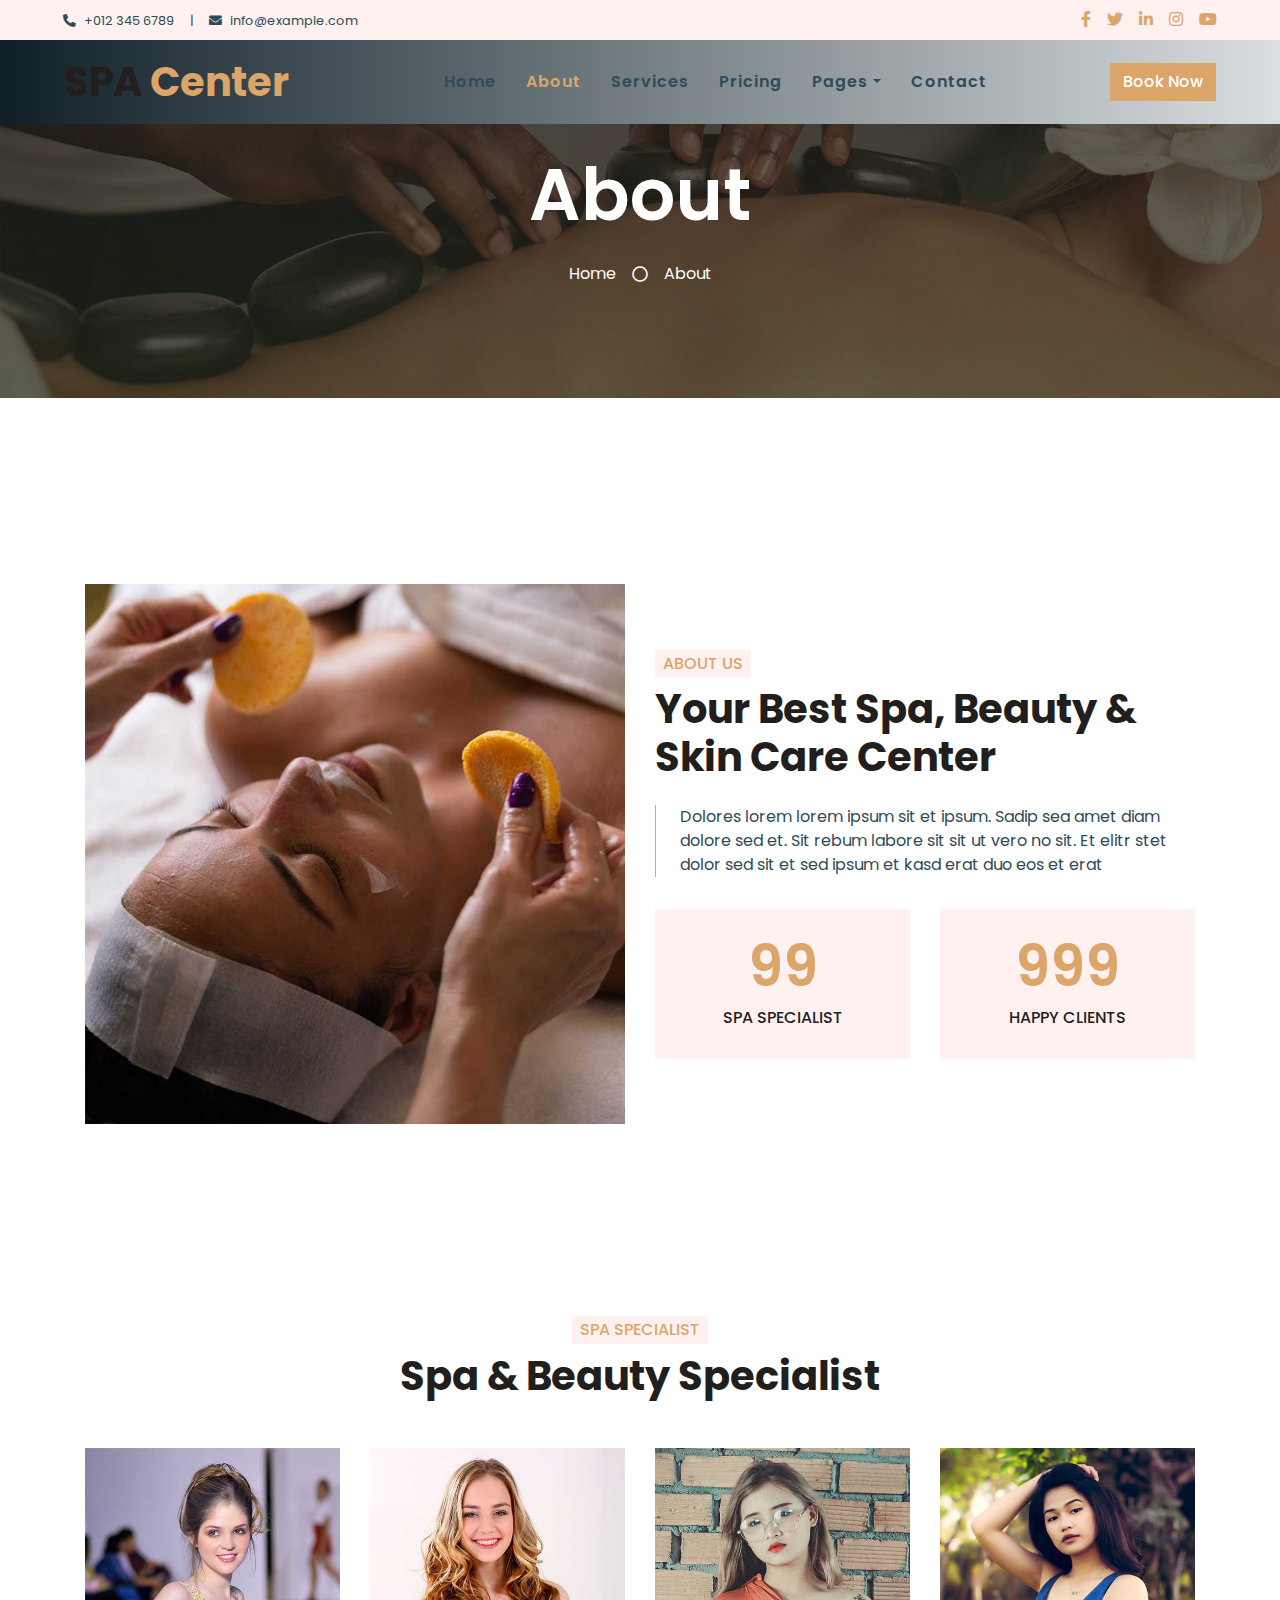
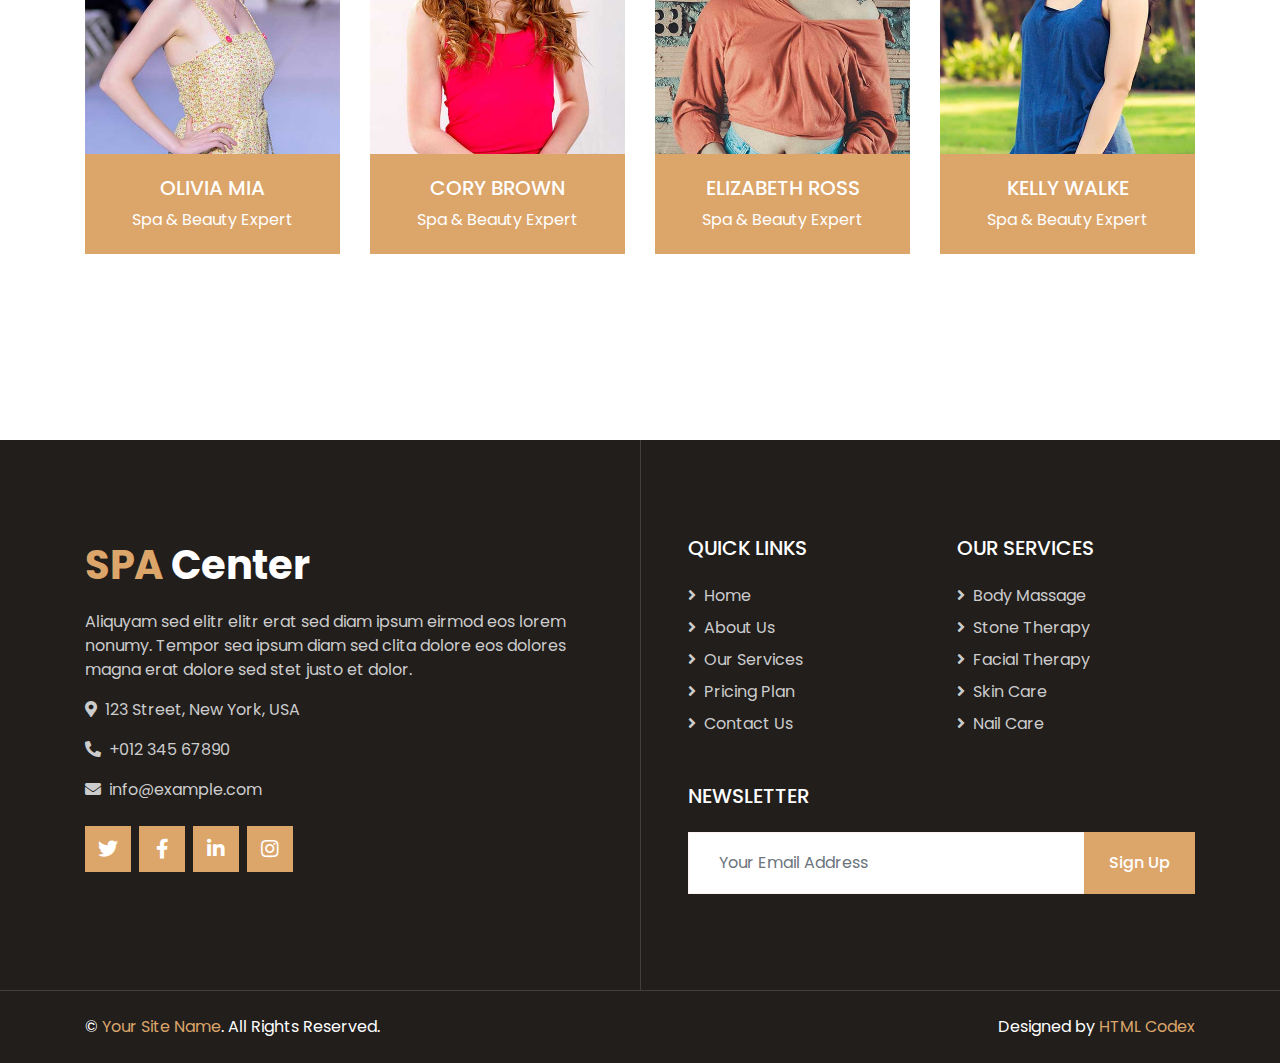
==== about.html @ 3eba6c55 "Test push" ====
<!DOCTYPE html>
<html lang="en">

<head>
    <meta charset="utf-8">
    <title>SPA Center - Beauty & Spa HTML Template</title>
    <meta content="width=device-width, initial-scale=1.0" name="viewport">
    <meta content="Free HTML Templates" name="keywords">
    <meta content="Free HTML Templates" name="description">

    <!-- Favicon -->
    <link href="img/favicon.ico" rel="icon">

    <!-- Google Web Fonts -->
    <link rel="preconnect" href="https://fonts.gstatic.com">
    <link href="https://fonts.googleapis.com/css2?family=Poppins:wght@400;500;600;700&display=swap" rel="stylesheet">

    <!-- Font Awesome -->
    <link href="https://cdnjs.cloudflare.com/ajax/libs/font-awesome/5.10.0/css/all.min.css" rel="stylesheet">

    <!-- Libraries Stylesheet -->
    <link href="lib/animate/animate.min.css" rel="stylesheet">
    <link href="lib/owlcarousel/assets/owl.carousel.min.css" rel="stylesheet">
    <link href="lib/tempusdominus/css/tempusdominus-bootstrap-4.min.css" rel="stylesheet" />

    <!-- Customized Bootstrap Stylesheet -->
    <link href="css/style.css" rel="stylesheet">
</head>

<body>
    <!-- Topbar Start -->
    <div class="container-fluid bg-light d-none d-lg-block">
        <div class="row py-2 px-lg-5">
            <div class="col-lg-6 text-left mb-2 mb-lg-0">
                <div class="d-inline-flex align-items-center">
                    <small><i class="fa fa-phone-alt mr-2"></i>+012 345 6789</small>
                    <small class="px-3">|</small>
                    <small><i class="fa fa-envelope mr-2"></i>info@example.com</small>
                </div>
            </div>
            <div class="col-lg-6 text-right">
                <div class="d-inline-flex align-items-center">
                    <a class="text-primary px-2" href="">
                        <i class="fab fa-facebook-f"></i>
                    </a>
                    <a class="text-primary px-2" href="">
                        <i class="fab fa-twitter"></i>
                    </a>
                    <a class="text-primary px-2" href="">
                        <i class="fab fa-linkedin-in"></i>
                    </a>
                    <a class="text-primary px-2" href="">
                        <i class="fab fa-instagram"></i>
                    </a>
                    <a class="text-primary pl-2" href="">
                        <i class="fab fa-youtube"></i>
                    </a>
                </div>
            </div>
        </div>
    </div>
    <!-- Topbar End -->


    <!-- Navbar Start -->
    <div class="container-fluid p-0">
        <nav class="navbar navbar-expand-lg bg-white navbar-light py-3 py-lg-0 px-lg-5">
            <a href="index.html" class="navbar-brand ml-lg-3">
                <h1 class="m-0 text-primary"><span class="text-dark">SPA</span> Center</h1>
            </a>
            <button type="button" class="navbar-toggler" data-toggle="collapse" data-target="#navbarCollapse">
                <span class="navbar-toggler-icon"></span>
            </button>
            <div class="collapse navbar-collapse justify-content-between px-lg-3" id="navbarCollapse">
                <div class="navbar-nav m-auto py-0">
                    <a href="index.html" class="nav-item nav-link">Home</a>
                    <a href="about.html" class="nav-item nav-link active">About</a>
                    <a href="service.html" class="nav-item nav-link">Services</a>
                    <a href="price.html" class="nav-item nav-link">Pricing</a>
                    <div class="nav-item dropdown">
                        <a href="#" class="nav-link dropdown-toggle" data-toggle="dropdown">Pages</a>
                        <div class="dropdown-menu rounded-0 m-0">
                            <a href="appointment.html" class="dropdown-item">Appointment</a>
                            <a href="opening.html" class="dropdown-item">Open Hours</a>
                            <a href="team.html" class="dropdown-item">Our Team</a>
                            <a href="testimonial.html" class="dropdown-item">Testimonial</a>
                        </div>
                    </div>
                    <a href="contact.html" class="nav-item nav-link">Contact</a>
                </div>
                <a href="" class="btn btn-primary d-none d-lg-block">Book Now</a>
            </div>
        </nav>
    </div>
    <!-- Navbar End -->


    <!-- Header Start -->
    <div class="jumbotron jumbotron-fluid bg-jumbotron" style="margin-bottom: 90px;">
        <div class="container text-center py-5">
            <h3 class="text-white display-3 mb-4">About</h3>
            <div class="d-inline-flex align-items-center text-white">
                <p class="m-0"><a class="text-white" href="">Home</a></p>
                <i class="far fa-circle px-3"></i>
                <p class="m-0">About</p>
            </div>
        </div>
    </div>
    <!-- Header End -->


    <!-- About Start -->
    <div class="container-fluid py-5">
        <div class="container py-5">
            <div class="row align-items-center">
                <div class="col-lg-6 pb-5 pb-lg-0">
                    <img class="img-fluid w-100" src="img/about.jpg" alt="">
                </div>
                <div class="col-lg-6">
                    <h6 class="d-inline-block text-primary text-uppercase bg-light py-1 px-2">About Us</h6>
                    <h1 class="mb-4">Your Best Spa, Beauty & Skin Care Center</h1>
                    <p class="pl-4 border-left border-primary">Dolores lorem lorem ipsum sit et ipsum. Sadip sea amet diam dolore sed et. Sit rebum labore sit sit ut vero no sit. Et elitr stet dolor sed sit et sed ipsum et kasd erat duo eos et erat</p>
                    <div class="row pt-3">
                        <div class="col-6">
                            <div class="bg-light text-center p-4">
                                <h3 class="display-4 text-primary" data-toggle="counter-up">99</h3>
                                <h6 class="text-uppercase">Spa Specialist</h6>
                            </div>
                        </div>
                        <div class="col-6">
                            <div class="bg-light text-center p-4">
                                <h3 class="display-4 text-primary" data-toggle="counter-up">999</h3>
                                <h6 class="text-uppercase">Happy Clients</h6>
                            </div>
                        </div>
                    </div>
                </div>
            </div>
        </div>
    </div>
    <!-- About End -->


    <!-- Team Start -->
    <div class="container-fluid py-5">
        <div class="container pt-5">
            <div class="row justify-content-center text-center">
                <div class="col-lg-6">
                    <h6 class="d-inline-block bg-light text-primary text-uppercase py-1 px-2">Spa Specialist</h6>
                    <h1 class="mb-5">Spa & Beauty Specialist</h1>
                </div>
            </div>
            <div class="row">
                <div class="col-lg-3 col-md-6">
                    <div class="team position-relative overflow-hidden mb-5">
                        <img class="img-fluid" src="img/team-1.jpg" alt="">
                        <div class="position-relative text-center">
                            <div class="team-text bg-primary text-white">
                                <h5 class="text-white text-uppercase">Olivia Mia</h5>
                                <p class="m-0">Spa & Beauty Expert</p>
                            </div>
                            <div class="team-social bg-dark text-center">
                                <a class="btn btn-outline-primary btn-square mr-2" href="#"><i class="fab fa-twitter"></i></a>
                                <a class="btn btn-outline-primary btn-square mr-2" href="#"><i class="fab fa-facebook-f"></i></a>
                                <a class="btn btn-outline-primary btn-square mr-2" href="#"><i class="fab fa-linkedin-in"></i></a>
                                <a class="btn btn-outline-primary btn-square" href="#"><i class="fab fa-instagram"></i></a>
                            </div>
                        </div>
                    </div>
                </div>
                <div class="col-lg-3 col-md-6">
                    <div class="team position-relative overflow-hidden mb-5">
                        <img class="img-fluid" src="img/team-2.jpg" alt="">
                        <div class="position-relative text-center">
                            <div class="team-text bg-primary text-white">
                                <h5 class="text-white text-uppercase">Cory Brown</h5>
                                <p class="m-0">Spa & Beauty Expert</p>
                            </div>
                            <div class="team-social bg-dark text-center">
                                <a class="btn btn-outline-primary btn-square mr-2" href="#"><i class="fab fa-twitter"></i></a>
                                <a class="btn btn-outline-primary btn-square mr-2" href="#"><i class="fab fa-facebook-f"></i></a>
                                <a class="btn btn-outline-primary btn-square mr-2" href="#"><i class="fab fa-linkedin-in"></i></a>
                                <a class="btn btn-outline-primary btn-square" href="#"><i class="fab fa-instagram"></i></a>
                            </div>
                        </div>
                    </div>
                </div>
                <div class="col-lg-3 col-md-6">
                    <div class="team position-relative overflow-hidden mb-5">
                        <img class="img-fluid" src="img/team-3.jpg" alt="">
                        <div class="position-relative text-center">
                            <div class="team-text bg-primary text-white">
                                <h5 class="text-white text-uppercase">Elizabeth Ross</h5>
                                <p class="m-0">Spa & Beauty Expert</p>
                            </div>
                            <div class="team-social bg-dark text-center">
                                <a class="btn btn-outline-primary btn-square mr-2" href="#"><i class="fab fa-twitter"></i></a>
                                <a class="btn btn-outline-primary btn-square mr-2" href="#"><i class="fab fa-facebook-f"></i></a>
                                <a class="btn btn-outline-primary btn-square mr-2" href="#"><i class="fab fa-linkedin-in"></i></a>
                                <a class="btn btn-outline-primary btn-square" href="#"><i class="fab fa-instagram"></i></a>
                            </div>
                        </div>
                    </div>
                </div>
                <div class="col-lg-3 col-md-6">
                    <div class="team position-relative overflow-hidden mb-5">
                        <img class="img-fluid" src="img/team-4.jpg" alt="">
                        <div class="position-relative text-center">
                            <div class="team-text bg-primary text-white">
                                <h5 class="text-white text-uppercase">Kelly Walke</h5>
                                <p class="m-0">Spa & Beauty Expert</p>
                            </div>
                            <div class="team-social bg-dark text-center">
                                <a class="btn btn-outline-primary btn-square mr-2" href="#"><i class="fab fa-twitter"></i></a>
                                <a class="btn btn-outline-primary btn-square mr-2" href="#"><i class="fab fa-facebook-f"></i></a>
                                <a class="btn btn-outline-primary btn-square mr-2" href="#"><i class="fab fa-linkedin-in"></i></a>
                                <a class="btn btn-outline-primary btn-square" href="#"><i class="fab fa-instagram"></i></a>
                            </div>
                        </div>
                    </div>
                </div>
            </div>
        </div>
    </div>
    <!-- Team End -->


    <!-- Footer Start -->
    <div class="footer container-fluid position-relative bg-dark py-5" style="margin-top: 90px;">
        <div class="container pt-5">
            <div class="row">
                <div class="col-lg-6 pr-lg-5 mb-5">
                    <a href="index.html" class="navbar-brand">
                        <h1 class="mb-3 text-white"><span class="text-primary">SPA</span> Center</h1>
                    </a>
                    <p>Aliquyam sed elitr elitr erat sed diam ipsum eirmod eos lorem nonumy. Tempor sea ipsum diam  sed clita dolore eos dolores magna erat dolore sed stet justo et dolor.</p>
                    <p><i class="fa fa-map-marker-alt mr-2"></i>123 Street, New York, USA</p>
                    <p><i class="fa fa-phone-alt mr-2"></i>+012 345 67890</p>
                    <p><i class="fa fa-envelope mr-2"></i>info@example.com</p>
                    <div class="d-flex justify-content-start mt-4">
                        <a class="btn btn-lg btn-primary btn-lg-square mr-2" href="#"><i class="fab fa-twitter"></i></a>
                        <a class="btn btn-lg btn-primary btn-lg-square mr-2" href="#"><i class="fab fa-facebook-f"></i></a>
                        <a class="btn btn-lg btn-primary btn-lg-square mr-2" href="#"><i class="fab fa-linkedin-in"></i></a>
                        <a class="btn btn-lg btn-primary btn-lg-square" href="#"><i class="fab fa-instagram"></i></a>
                    </div>
                </div>
                <div class="col-lg-6 pl-lg-5">
                    <div class="row">
                        <div class="col-sm-6 mb-5">
                            <h5 class="text-white text-uppercase mb-4">Quick Links</h5>
                            <div class="d-flex flex-column justify-content-start">
                                <a class="text-white-50 mb-2" href="#"><i class="fa fa-angle-right mr-2"></i>Home</a>
                                <a class="text-white-50 mb-2" href="#"><i class="fa fa-angle-right mr-2"></i>About Us</a>
                                <a class="text-white-50 mb-2" href="#"><i class="fa fa-angle-right mr-2"></i>Our Services</a>
                                <a class="text-white-50 mb-2" href="#"><i class="fa fa-angle-right mr-2"></i>Pricing Plan</a>
                                <a class="text-white-50" href="#"><i class="fa fa-angle-right mr-2"></i>Contact Us</a>
                            </div>
                        </div>
                        <div class="col-sm-6 mb-5">
                            <h5 class="text-white text-uppercase mb-4">Our Services</h5>
                            <div class="d-flex flex-column justify-content-start">
                                <a class="text-white-50 mb-2" href="#"><i class="fa fa-angle-right mr-2"></i>Body Massage</a>
                                <a class="text-white-50 mb-2" href="#"><i class="fa fa-angle-right mr-2"></i>Stone Therapy</a>
                                <a class="text-white-50 mb-2" href="#"><i class="fa fa-angle-right mr-2"></i>Facial Therapy</a>
                                <a class="text-white-50 mb-2" href="#"><i class="fa fa-angle-right mr-2"></i>Skin Care</a>
                                <a class="text-white-50" href="#"><i class="fa fa-angle-right mr-2"></i>Nail Care</a>
                            </div>
                        </div>
                        <div class="col-sm-12 mb-5">
                            <h5 class="text-white text-uppercase mb-4">Newsletter</h5>
                            <div class="w-100">
                                <div class="input-group">
                                    <input type="text" class="form-control border-light" style="padding: 30px;" placeholder="Your Email Address">
                                    <div class="input-group-append">
                                        <button class="btn btn-primary px-4">Sign Up</button>
                                    </div>
                                </div>
                            </div>
                        </div>
                    </div>
                </div>
            </div>
        </div>
    </div>
    <div class="container-fluid bg-dark text-light border-top py-4" style="border-color: rgba(256, 256, 256, .15) !important;">
        <div class="container">
            <div class="row">
                <div class="col-md-6 text-center text-md-left mb-3 mb-md-0">
                    <p class="m-0 text-white">&copy; <a href="#">Your Site Name</a>. All Rights Reserved.</p>
                </div>
                <div class="col-md-6 text-center text-md-right">
                    <p class="m-0 text-white">Designed by <a href="https://htmlcodex.com">HTML Codex</a></p>
                </div>
            </div>
        </div>
    </div>
    <!-- Footer End -->


    <!-- Back to Top -->
    <a href="#" class="btn btn-lg btn-primary back-to-top"><i class="fa fa-angle-double-up"></i></a>


    <!-- JavaScript Libraries -->
    <script src="https://code.jquery.com/jquery-3.4.1.min.js"></script>
    <script src="https://stackpath.bootstrapcdn.com/bootstrap/4.4.1/js/bootstrap.bundle.min.js"></script>
    <script src="lib/easing/easing.min.js"></script>
    <script src="lib/waypoints/waypoints.min.js"></script>
    <script src="lib/counterup/counterup.min.js"></script>
    <script src="lib/owlcarousel/owl.carousel.min.js"></script>
    <script src="lib/tempusdominus/js/moment.min.js"></script>
    <script src="lib/tempusdominus/js/moment-timezone.min.js"></script>
    <script src="lib/tempusdominus/js/tempusdominus-bootstrap-4.min.js"></script>

    <!-- Contact Javascript File -->
    <script src="mail/jqBootstrapValidation.min.js"></script>
    <script src="mail/contact.js"></script>

    <!-- Template Javascript -->
    <script src="js/main.js"></script>
</body>

</html>
---- css/style.css ----
/******* Bootstrap Theming ********/
/*!
 * Bootstrap v4.5.3 (https://getbootstrap.com/)
 * Copyright 2011-2020 The Bootstrap Authors
 * Copyright 2011-2020 Twitter, Inc.
 * Licensed under MIT (https://github.com/twbs/bootstrap/blob/main/LICENSE)
 */
/* :root {
  --blue: #007bff;
  --indigo: #6610f2;
  --purple: #6f42c1;
  --pink: #e83e8c;
  --red: #dc3545;
  --orange: #fd7e14;
  --yellow: #ffc107;
  --green: #28a745;
  --teal: #20c997;
  --cyan: #17a2b8;
  --white: #fff;
  --gray: #6c757d;
  --gray-dark: #343a40;
  --primary: #dca56a;
  --secondary: #6EBBF6;
  --success: #28a745;
  --info: #17a2b8;
  --warning: #ffc107;
  --danger: #dc3545;
  --light: #FEF1EF;
  --dark: #211E1C;
  --breakpoint-xs: 0;
  --breakpoint-sm: 576px;
  --breakpoint-md: 768px;
  --breakpoint-lg: 992px;
  --breakpoint-xl: 1200px;
  --font-family-sans-serif: "Poppins", sans-serif;
  --font-family-monospace: SFMono-Regular, Menlo, Monaco, Consolas, "Liberation Mono", "Courier New", monospace;
} */

*,
*::before,
*::after {
  box-sizing: border-box;
}

html {
  font-family: sans-serif;
  line-height: 1.15;
  -webkit-text-size-adjust: 100%;
  -webkit-tap-highlight-color: rgba(0, 0, 0, 0);
}

article, aside, figcaption, figure, footer, header, hgroup, main, nav, section {
  display: block;
  background-color: #2d4b5a !important;
}

body {
  margin: 0;
  font-family: "Poppins", sans-serif;
  font-size: 1rem;
  font-weight: 400;
  line-height: 1.5;
  color: #2d4b5a;
  text-align: left;
  background-color: #fff;
}

[tabindex="-1"]:focus:not(:focus-visible) {
  outline: 0 !important;
}

hr {
  box-sizing: content-box;
  height: 0;
  overflow: visible;
}

h1, h2, h3, h4, h5, h6 {
  margin-top: 0;
  margin-bottom: 0.5rem;
  color: #dca56a;
}

p {
  margin-top: 0;
  margin-bottom: 1rem;
}

abbr[title],
abbr[data-original-title] {
  text-decoration: underline;
  text-decoration: underline dotted;
  cursor: help;
  border-bottom: 0;
  text-decoration-skip-ink: none;
}

address {
  margin-bottom: 1rem;
  font-style: normal;
  line-height: inherit;
}

ol,
ul,
dl {
  margin-top: 0;
  margin-bottom: 1rem;
}

ol ol,
ul ul,
ol ul,
ul ol {
  margin-bottom: 0;
}

dt {
  font-weight: 700;
}

dd {
  margin-bottom: .5rem;
  margin-left: 0;
}

blockquote {
  margin: 0 0 1rem;
}

b,
strong {
  font-weight: bolder;
}

small {
  font-size: 80%;
}

sub,
sup {
  position: relative;
  font-size: 75%;
  line-height: 0;
  vertical-align: baseline;
}

sub {
  bottom: -.25em;
}

sup {
  top: -.5em;
}

a {
  color: #dca56a;
  text-decoration: none;
  background-color: transparent;
}

a:hover {
  color: #dca56a;
  text-decoration: underline;
}

a:not([href]):not([class]) {
  color: inherit;
  text-decoration: none;
}

a:not([href]):not([class]):hover {
  color: inherit;
  text-decoration: none;
}

pre,
code,
kbd,
samp {
  font-family: SFMono-Regular, Menlo, Monaco, Consolas, "Liberation Mono", "Courier New", monospace;
  font-size: 1em;
}

pre {
  margin-top: 0;
  margin-bottom: 1rem;
  overflow: auto;
  -ms-overflow-style: scrollbar;
}

figure {
  margin: 0 0 1rem;
}

img {
  vertical-align: middle;
  border-style: none;
}

svg {
  overflow: hidden;
  vertical-align: middle;
}

table {
  border-collapse: collapse;
}

caption {
  padding-top: 0.75rem;
  padding-bottom: 0.75rem;
  color: #6c757d;
  text-align: left;
  caption-side: bottom;
}

th {
  text-align: inherit;
  text-align: -webkit-match-parent;
}

label {
  display: inline-block;
  margin-bottom: 0.5rem;
}

button {
  border-radius: 0;
}

button:focus {
  outline: 1px dotted;
  outline: 5px auto -webkit-focus-ring-color;
}

input,
button,
select,
optgroup,
textarea {
  margin: 0;
  font-family: inherit;
  font-size: inherit;
  line-height: inherit;
}

button,
input {
  overflow: visible;
}

button,
select {
  text-transform: none;
}

[role="button"] {
  cursor: pointer;
}

select {
  word-wrap: normal;
}

button,
[type="button"],
[type="reset"],
[type="submit"] {
  -webkit-appearance: button;
}

button:not(:disabled),
[type="button"]:not(:disabled),
[type="reset"]:not(:disabled),
[type="submit"]:not(:disabled) {
  cursor: pointer;
}

button::-moz-focus-inner,
[type="button"]::-moz-focus-inner,
[type="reset"]::-moz-focus-inner,
[type="submit"]::-moz-focus-inner {
  padding: 0;
  border-style: none;
}

input[type="radio"],
input[type="checkbox"] {
  box-sizing: border-box;
  padding: 0;
}

textarea {
  overflow: auto;
  resize: vertical;
}

fieldset {
  min-width: 0;
  padding: 0;
  margin: 0;
  border: 0;
}

legend {
  display: block;
  width: 100%;
  max-width: 100%;
  padding: 0;
  margin-bottom: .5rem;
  font-size: 1.5rem;
  line-height: inherit;
  color: inherit;
  white-space: normal;
}

@media (max-width: 1200px) {
  legend {
    font-size: calc(1.275rem + 0.3vw) ;
  }
}

progress {
  vertical-align: baseline;
}

[type="number"]::-webkit-inner-spin-button,
[type="number"]::-webkit-outer-spin-button {
  height: auto;
}

[type="search"] {
  outline-offset: -2px;
  -webkit-appearance: none;
}

[type="search"]::-webkit-search-decoration {
  -webkit-appearance: none;
}

::-webkit-file-upload-button {
  font: inherit;
  -webkit-appearance: button;
}

output {
  display: inline-block;
}

summary {
  display: list-item;
  cursor: pointer;
}

template {
  display: none;
}

[hidden] {
  display: none !important;
}

h1, h2, h3, h4, h5, h6,
.h1, .h2, .h3, .h4, .h5, .h6 {
  margin-bottom: 0.5rem;
  font-weight: 500;
  line-height: 1.2;
  color: #211E1C;
}

h1, .h1 {
  font-size: 2.5rem;
}

@media (max-width: 1200px) {
  h1, .h1 {
    font-size: calc(1.375rem + 1.5vw) ;
  }
}

h2, .h2 {
  font-size: 2rem;
}

@media (max-width: 1200px) {
  h2, .h2 {
    font-size: calc(1.325rem + 0.9vw) ;
  }
}

h3, .h3 {
  font-size: 1.75rem;
}

@media (max-width: 1200px) {
  h3, .h3 {
    font-size: calc(1.3rem + 0.6vw) ;
  }
}

h4, .h4 {
  font-size: 1.5rem;
}

@media (max-width: 1200px) {
  h4, .h4 {
    font-size: calc(1.275rem + 0.3vw) ;
  }
}

h5, .h5 {
  font-size: 1.25rem;
}

h6, .h6 {
  font-size: 1rem;
}

.lead {
  font-size: 1.25rem;
  font-weight: 300;
}

.display-1 {
  font-size: 6rem;
  font-weight: 300;
  line-height: 1.2;
}

@media (max-width: 1200px) {
  .display-1 {
    font-size: calc(1.725rem + 5.7vw) ;
  }
}

.display-2 {
  font-size: 5.5rem;
  font-weight: 300;
  line-height: 1.2;
}

@media (max-width: 1200px) {
  .display-2 {
    font-size: calc(1.675rem + 5.1vw) ;
  }
}

.display-3 {
  font-size: 4.5rem;
  font-weight: 300;
  line-height: 1.2;
}

@media (max-width: 1200px) {
  .display-3 {
    font-size: calc(1.575rem + 3.9vw) ;
  }
}

.display-4 {
  font-size: 3.5rem;
  font-weight: 300;
  line-height: 1.2;
}

@media (max-width: 1200px) {
  .display-4 {
    font-size: calc(1.475rem + 2.7vw) ;
  }
}

hr {
  margin-top: 1rem;
  margin-bottom: 1rem;
  border: 0;
  border-top: 1px solid rgba(0, 0, 0, 0.1);
}

small,
.small {
  font-size: 80%;
  font-weight: 400;
}

mark,
.mark {
  padding: 0.2em;
  background-color: #fcf8e3;
}

.list-unstyled {
  padding-left: 0;
  list-style: none;
}

.list-inline {
  padding-left: 0;
  list-style: none;
}

.list-inline-item {
  display: inline-block;
}

.list-inline-item:not(:last-child) {
  margin-right: 0.5rem;
}

.initialism {
  font-size: 90%;
  text-transform: uppercase;
}

.blockquote {
  margin-bottom: 1rem;
  font-size: 1.25rem;
}

.blockquote-footer {
  display: block;
  font-size: 80%;
  color: #6c757d;
}

.blockquote-footer::before {
  content: "\2014\00A0";
}

.img-fluid {
  max-width: 100%;
  height: auto;
}

.img-thumbnail {
  padding: 0.25rem;
  background-color: #fff;
  border: 1px solid #dee2e6;
  max-width: 100%;
  height: auto;
}

.figure {
  display: inline-block;
}

.figure-img {
  margin-bottom: 0.5rem;
  line-height: 1;
}

.figure-caption {
  font-size: 90%;
  color: #6c757d;
}

code {
  font-size: 87.5%;
  color: #e83e8c;
  word-wrap: break-word;
}

a > code {
  color: inherit;
}

kbd {
  padding: 0.2rem 0.4rem;
  font-size: 87.5%;
  color: #fff;
  background-color: #212529;
}

kbd kbd {
  padding: 0;
  font-size: 100%;
  font-weight: 700;
}

pre {
  display: block;
  font-size: 87.5%;
  color: #212529;
}

pre code {
  font-size: inherit;
  color: inherit;
  word-break: normal;
}

.pre-scrollable {
  max-height: 340px;
  overflow-y: scroll;
}

.container,
.container-fluid,
.container-sm,
.container-md,
.container-lg,
.container-xl {
  width: 100%;
  padding-right: 15px;
  padding-left: 15px;
  margin-right: auto;
  margin-left: auto;
}

@media (min-width: 576px) {
  .container, .container-sm {
    max-width: 540px;
  }
}

@media (min-width: 768px) {
  .container, .container-sm, .container-md {
    max-width: 720px;
  }
}

@media (min-width: 992px) {
  .container, .container-sm, .container-md, .container-lg {
    max-width: 960px;
  }
}

@media (min-width: 1200px) {
  .container, .container-sm, .container-md, .container-lg, .container-xl {
    max-width: 1140px;
  }
}

.row {
  display: flex;
  flex-wrap: wrap;
  margin-right: -15px;
  margin-left: -15px;
}

.no-gutters {
  margin-right: 0;
  margin-left: 0;
}

.no-gutters > .col,
.no-gutters > [class*="col-"] {
  padding-right: 0;
  padding-left: 0;
}

.col-1, .col-2, .col-3, .col-4, .col-5, .col-6, .col-7, .col-8, .col-9, .col-10, .col-11, .col-12, .col,
.col-auto, .col-sm-1, .col-sm-2, .col-sm-3, .col-sm-4, .col-sm-5, .col-sm-6, .col-sm-7, .col-sm-8, .col-sm-9, .col-sm-10, .col-sm-11, .col-sm-12, .col-sm,
.col-sm-auto, .col-md-1, .col-md-2, .col-md-3, .col-md-4, .col-md-5, .col-md-6, .col-md-7, .col-md-8, .col-md-9, .col-md-10, .col-md-11, .col-md-12, .col-md,
.col-md-auto, .col-lg-1, .col-lg-2, .col-lg-3, .col-lg-4, .col-lg-5, .col-lg-6, .col-lg-7, .col-lg-8, .col-lg-9, .col-lg-10, .col-lg-11, .col-lg-12, .col-lg,
.col-lg-auto, .col-xl-1, .col-xl-2, .col-xl-3, .col-xl-4, .col-xl-5, .col-xl-6, .col-xl-7, .col-xl-8, .col-xl-9, .col-xl-10, .col-xl-11, .col-xl-12, .col-xl,
.col-xl-auto {
  position: relative;
  width: 100%;
  padding-right: 15px;
  padding-left: 15px;
}

.col {
  flex-basis: 0;
  flex-grow: 1;
  max-width: 100%;
}

.row-cols-1 > * {
  flex: 0 0 100%;
  max-width: 100%;
}

.row-cols-2 > * {
  flex: 0 0 50%;
  max-width: 50%;
}

.row-cols-3 > * {
  flex: 0 0 33.33333%;
  max-width: 33.33333%;
}

.row-cols-4 > * {
  flex: 0 0 25%;
  max-width: 25%;
}

.row-cols-5 > * {
  flex: 0 0 20%;
  max-width: 20%;
}

.row-cols-6 > * {
  flex: 0 0 16.66667%;
  max-width: 16.66667%;
}

.col-auto {
  flex: 0 0 auto;
  width: auto;
  max-width: 100%;
}

.col-1 {
  flex: 0 0 8.33333%;
  max-width: 8.33333%;
}

.col-2 {
  flex: 0 0 16.66667%;
  max-width: 16.66667%;
}

.col-3 {
  flex: 0 0 25%;
  max-width: 25%;
}

.col-4 {
  flex: 0 0 33.33333%;
  max-width: 33.33333%;
}

.col-5 {
  flex: 0 0 41.66667%;
  max-width: 41.66667%;
}

.col-6 {
  flex: 0 0 50%;
  max-width: 50%;
}

.col-7 {
  flex: 0 0 58.33333%;
  max-width: 58.33333%;
}

.col-8 {
  flex: 0 0 66.66667%;
  max-width: 66.66667%;
}

.col-9 {
  flex: 0 0 75%;
  max-width: 75%;
}

.col-10 {
  flex: 0 0 83.33333%;
  max-width: 83.33333%;
}

.col-11 {
  flex: 0 0 91.66667%;
  max-width: 91.66667%;
}

.col-12 {
  flex: 0 0 100%;
  max-width: 100%;
}

.order-first {
  order: -1;
}

.order-last {
  order: 13;
}

.order-0 {
  order: 0;
}

.order-1 {
  order: 1;
}

.order-2 {
  order: 2;
}

.order-3 {
  order: 3;
}

.order-4 {
  order: 4;
}

.order-5 {
  order: 5;
}

.order-6 {
  order: 6;
}

.order-7 {
  order: 7;
}

.order-8 {
  order: 8;
}

.order-9 {
  order: 9;
}

.order-10 {
  order: 10;
}

.order-11 {
  order: 11;
}

.order-12 {
  order: 12;
}

.offset-1 {
  margin-left: 8.33333%;
}

.offset-2 {
  margin-left: 16.66667%;
}

.offset-3 {
  margin-left: 25%;
}

.offset-4 {
  margin-left: 33.33333%;
}

.offset-5 {
  margin-left: 41.66667%;
}

.offset-6 {
  margin-left: 50%;
}

.offset-7 {
  margin-left: 58.33333%;
}

.offset-8 {
  margin-left: 66.66667%;
}

.offset-9 {
  margin-left: 75%;
}

.offset-10 {
  margin-left: 83.33333%;
}

.offset-11 {
  margin-left: 91.66667%;
}

@media (min-width: 576px) {
  .col-sm {
    flex-basis: 0;
    flex-grow: 1;
    max-width: 100%;
  }
  .row-cols-sm-1 > * {
    flex: 0 0 100%;
    max-width: 100%;
  }
  .row-cols-sm-2 > * {
    flex: 0 0 50%;
    max-width: 50%;
  }
  .row-cols-sm-3 > * {
    flex: 0 0 33.33333%;
    max-width: 33.33333%;
  }
  .row-cols-sm-4 > * {
    flex: 0 0 25%;
    max-width: 25%;
  }
  .row-cols-sm-5 > * {
    flex: 0 0 20%;
    max-width: 20%;
  }
  .row-cols-sm-6 > * {
    flex: 0 0 16.66667%;
    max-width: 16.66667%;
  }
  .col-sm-auto {
    flex: 0 0 auto;
    width: auto;
    max-width: 100%;
  }
  .col-sm-1 {
    flex: 0 0 8.33333%;
    max-width: 8.33333%;
  }
  .col-sm-2 {
    flex: 0 0 16.66667%;
    max-width: 16.66667%;
  }
  .col-sm-3 {
    flex: 0 0 25%;
    max-width: 25%;
  }
  .col-sm-4 {
    flex: 0 0 33.33333%;
    max-width: 33.33333%;
  }
  .col-sm-5 {
    flex: 0 0 41.66667%;
    max-width: 41.66667%;
  }
  .col-sm-6 {
    flex: 0 0 50%;
    max-width: 50%;
  }
  .col-sm-7 {
    flex: 0 0 58.33333%;
    max-width: 58.33333%;
  }
  .col-sm-8 {
    flex: 0 0 66.66667%;
    max-width: 66.66667%;
  }
  .col-sm-9 {
    flex: 0 0 75%;
    max-width: 75%;
  }
  .col-sm-10 {
    flex: 0 0 83.33333%;
    max-width: 83.33333%;
  }
  .col-sm-11 {
    flex: 0 0 91.66667%;
    max-width: 91.66667%;
  }
  .col-sm-12 {
    flex: 0 0 100%;
    max-width: 100%;
  }
  .order-sm-first {
    order: -1;
  }
  .order-sm-last {
    order: 13;
  }
  .order-sm-0 {
    order: 0;
  }
  .order-sm-1 {
    order: 1;
  }
  .order-sm-2 {
    order: 2;
  }
  .order-sm-3 {
    order: 3;
  }
  .order-sm-4 {
    order: 4;
  }
  .order-sm-5 {
    order: 5;
  }
  .order-sm-6 {
    order: 6;
  }
  .order-sm-7 {
    order: 7;
  }
  .order-sm-8 {
    order: 8;
  }
  .order-sm-9 {
    order: 9;
  }
  .order-sm-10 {
    order: 10;
  }
  .order-sm-11 {
    order: 11;
  }
  .order-sm-12 {
    order: 12;
  }
  .offset-sm-0 {
    margin-left: 0;
  }
  .offset-sm-1 {
    margin-left: 8.33333%;
  }
  .offset-sm-2 {
    margin-left: 16.66667%;
  }
  .offset-sm-3 {
    margin-left: 25%;
  }
  .offset-sm-4 {
    margin-left: 33.33333%;
  }
  .offset-sm-5 {
    margin-left: 41.66667%;
  }
  .offset-sm-6 {
    margin-left: 50%;
  }
  .offset-sm-7 {
    margin-left: 58.33333%;
  }
  .offset-sm-8 {
    margin-left: 66.66667%;
  }
  .offset-sm-9 {
    margin-left: 75%;
  }
  .offset-sm-10 {
    margin-left: 83.33333%;
  }
  .offset-sm-11 {
    margin-left: 91.66667%;
  }
}

@media (min-width: 768px) {
  .col-md {
    flex-basis: 0;
    flex-grow: 1;
    max-width: 100%;
  }
  .row-cols-md-1 > * {
    flex: 0 0 100%;
    max-width: 100%;
  }
  .row-cols-md-2 > * {
    flex: 0 0 50%;
    max-width: 50%;
  }
  .row-cols-md-3 > * {
    flex: 0 0 33.33333%;
    max-width: 33.33333%;
  }
  .row-cols-md-4 > * {
    flex: 0 0 25%;
    max-width: 25%;
  }
  .row-cols-md-5 > * {
    flex: 0 0 20%;
    max-width: 20%;
  }
  .row-cols-md-6 > * {
    flex: 0 0 16.66667%;
    max-width: 16.66667%;
  }
  .col-md-auto {
    flex: 0 0 auto;
    width: auto;
    max-width: 100%;
  }
  .col-md-1 {
    flex: 0 0 8.33333%;
    max-width: 8.33333%;
  }
  .col-md-2 {
    flex: 0 0 16.66667%;
    max-width: 16.66667%;
  }
  .col-md-3 {
    flex: 0 0 25%;
    max-width: 25%;
  }
  .col-md-4 {
    flex: 0 0 33.33333%;
    max-width: 33.33333%;
  }
  .col-md-5 {
    flex: 0 0 41.66667%;
    max-width: 41.66667%;
  }
  .col-md-6 {
    flex: 0 0 50%;
    max-width: 50%;
  }
  .col-md-7 {
    flex: 0 0 58.33333%;
    max-width: 58.33333%;
  }
  .col-md-8 {
    flex: 0 0 66.66667%;
    max-width: 66.66667%;
  }
  .col-md-9 {
    flex: 0 0 75%;
    max-width: 75%;
  }
  .col-md-10 {
    flex: 0 0 83.33333%;
    max-width: 83.33333%;
  }
  .col-md-11 {
    flex: 0 0 91.66667%;
    max-width: 91.66667%;
  }
  .col-md-12 {
    flex: 0 0 100%;
    max-width: 100%;
  }
  .order-md-first {
    order: -1;
  }
  .order-md-last {
    order: 13;
  }
  .order-md-0 {
    order: 0;
  }
  .order-md-1 {
    order: 1;
  }
  .order-md-2 {
    order: 2;
  }
  .order-md-3 {
    order: 3;
  }
  .order-md-4 {
    order: 4;
  }
  .order-md-5 {
    order: 5;
  }
  .order-md-6 {
    order: 6;
  }
  .order-md-7 {
    order: 7;
  }
  .order-md-8 {
    order: 8;
  }
  .order-md-9 {
    order: 9;
  }
  .order-md-10 {
    order: 10;
  }
  .order-md-11 {
    order: 11;
  }
  .order-md-12 {
    order: 12;
  }
  .offset-md-0 {
    margin-left: 0;
  }
  .offset-md-1 {
    margin-left: 8.33333%;
  }
  .offset-md-2 {
    margin-left: 16.66667%;
  }
  .offset-md-3 {
    margin-left: 25%;
  }
  .offset-md-4 {
    margin-left: 33.33333%;
  }
  .offset-md-5 {
    margin-left: 41.66667%;
  }
  .offset-md-6 {
    margin-left: 50%;
  }
  .offset-md-7 {
    margin-left: 58.33333%;
  }
  .offset-md-8 {
    margin-left: 66.66667%;
  }
  .offset-md-9 {
    margin-left: 75%;
  }
  .offset-md-10 {
    margin-left: 83.33333%;
  }
  .offset-md-11 {
    margin-left: 91.66667%;
  }
}

@media (min-width: 992px) {
  .col-lg {
    flex-basis: 0;
    flex-grow: 1;
    max-width: 100%;
  }
  .row-cols-lg-1 > * {
    flex: 0 0 100%;
    max-width: 100%;
  }
  .row-cols-lg-2 > * {
    flex: 0 0 50%;
    max-width: 50%;
  }
  .row-cols-lg-3 > * {
    flex: 0 0 33.33333%;
    max-width: 33.33333%;
  }
  .row-cols-lg-4 > * {
    flex: 0 0 25%;
    max-width: 25%;
  }
  .row-cols-lg-5 > * {
    flex: 0 0 20%;
    max-width: 20%;
  }
  .row-cols-lg-6 > * {
    flex: 0 0 16.66667%;
    max-width: 16.66667%;
  }
  .col-lg-auto {
    flex: 0 0 auto;
    width: auto;
    max-width: 100%;
  }
  .col-lg-1 {
    flex: 0 0 8.33333%;
    max-width: 8.33333%;
  }
  .col-lg-2 {
    flex: 0 0 16.66667%;
    max-width: 16.66667%;
  }
  .col-lg-3 {
    flex: 0 0 25%;
    max-width: 25%;
  }
  .col-lg-4 {
    flex: 0 0 33.33333%;
    max-width: 33.33333%;
  }
  .col-lg-5 {
    flex: 0 0 41.66667%;
    max-width: 41.66667%;
  }
  .col-lg-6 {
    flex: 0 0 50%;
    max-width: 50%;
  }
  .col-lg-7 {
    flex: 0 0 58.33333%;
    max-width: 58.33333%;
  }
  .col-lg-8 {
    flex: 0 0 66.66667%;
    max-width: 66.66667%;
  }
  .col-lg-9 {
    flex: 0 0 75%;
    max-width: 75%;
  }
  .col-lg-10 {
    flex: 0 0 83.33333%;
    max-width: 83.33333%;
  }
  .col-lg-11 {
    flex: 0 0 91.66667%;
    max-width: 91.66667%;
  }
  .col-lg-12 {
    flex: 0 0 100%;
    max-width: 100%;
  }
  .order-lg-first {
    order: -1;
  }
  .order-lg-last {
    order: 13;
  }
  .order-lg-0 {
    order: 0;
  }
  .order-lg-1 {
    order: 1;
  }
  .order-lg-2 {
    order: 2;
  }
  .order-lg-3 {
    order: 3;
  }
  .order-lg-4 {
    order: 4;
  }
  .order-lg-5 {
    order: 5;
  }
  .order-lg-6 {
    order: 6;
  }
  .order-lg-7 {
    order: 7;
  }
  .order-lg-8 {
    order: 8;
  }
  .order-lg-9 {
    order: 9;
  }
  .order-lg-10 {
    order: 10;
  }
  .order-lg-11 {
    order: 11;
  }
  .order-lg-12 {
    order: 12;
  }
  .offset-lg-0 {
    margin-left: 0;
  }
  .offset-lg-1 {
    margin-left: 8.33333%;
  }
  .offset-lg-2 {
    margin-left: 16.66667%;
  }
  .offset-lg-3 {
    margin-left: 25%;
  }
  .offset-lg-4 {
    margin-left: 33.33333%;
  }
  .offset-lg-5 {
    margin-left: 41.66667%;
  }
  .offset-lg-6 {
    margin-left: 50%;
  }
  .offset-lg-7 {
    margin-left: 58.33333%;
  }
  .offset-lg-8 {
    margin-left: 66.66667%;
  }
  .offset-lg-9 {
    margin-left: 75%;
  }
  .offset-lg-10 {
    margin-left: 83.33333%;
  }
  .offset-lg-11 {
    margin-left: 91.66667%;
  }
}

@media (min-width: 1200px) {
  .col-xl {
    flex-basis: 0;
    flex-grow: 1;
    max-width: 100%;
  }
  .row-cols-xl-1 > * {
    flex: 0 0 100%;
    max-width: 100%;
  }
  .row-cols-xl-2 > * {
    flex: 0 0 50%;
    max-width: 50%;
  }
  .row-cols-xl-3 > * {
    flex: 0 0 33.33333%;
    max-width: 33.33333%;
  }
  .row-cols-xl-4 > * {
    flex: 0 0 25%;
    max-width: 25%;
  }
  .row-cols-xl-5 > * {
    flex: 0 0 20%;
    max-width: 20%;
  }
  .row-cols-xl-6 > * {
    flex: 0 0 16.66667%;
    max-width: 16.66667%;
  }
  .col-xl-auto {
    flex: 0 0 auto;
    width: auto;
    max-width: 100%;
  }
  .col-xl-1 {
    flex: 0 0 8.33333%;
    max-width: 8.33333%;
  }
  .col-xl-2 {
    flex: 0 0 16.66667%;
    max-width: 16.66667%;
  }
  .col-xl-3 {
    flex: 0 0 25%;
    max-width: 25%;
  }
  .col-xl-4 {
    flex: 0 0 33.33333%;
    max-width: 33.33333%;
  }
  .col-xl-5 {
    flex: 0 0 41.66667%;
    max-width: 41.66667%;
  }
  .col-xl-6 {
    flex: 0 0 50%;
    max-width: 50%;
  }
  .col-xl-7 {
    flex: 0 0 58.33333%;
    max-width: 58.33333%;
  }
  .col-xl-8 {
    flex: 0 0 66.66667%;
    max-width: 66.66667%;
  }
  .col-xl-9 {
    flex: 0 0 75%;
    max-width: 75%;
  }
  .col-xl-10 {
    flex: 0 0 83.33333%;
    max-width: 83.33333%;
  }
  .col-xl-11 {
    flex: 0 0 91.66667%;
    max-width: 91.66667%;
  }
  .col-xl-12 {
    flex: 0 0 100%;
    max-width: 100%;
  }
  .order-xl-first {
    order: -1;
  }
  .order-xl-last {
    order: 13;
  }
  .order-xl-0 {
    order: 0;
  }
  .order-xl-1 {
    order: 1;
  }
  .order-xl-2 {
    order: 2;
  }
  .order-xl-3 {
    order: 3;
  }
  .order-xl-4 {
    order: 4;
  }
  .order-xl-5 {
    order: 5;
  }
  .order-xl-6 {
    order: 6;
  }
  .order-xl-7 {
    order: 7;
  }
  .order-xl-8 {
    order: 8;
  }
  .order-xl-9 {
    order: 9;
  }
  .order-xl-10 {
    order: 10;
  }
  .order-xl-11 {
    order: 11;
  }
  .order-xl-12 {
    order: 12;
  }
  .offset-xl-0 {
    margin-left: 0;
  }
  .offset-xl-1 {
    margin-left: 8.33333%;
  }
  .offset-xl-2 {
    margin-left: 16.66667%;
  }
  .offset-xl-3 {
    margin-left: 25%;
  }
  .offset-xl-4 {
    margin-left: 33.33333%;
  }
  .offset-xl-5 {
    margin-left: 41.66667%;
  }
  .offset-xl-6 {
    margin-left: 50%;
  }
  .offset-xl-7 {
    margin-left: 58.33333%;
  }
  .offset-xl-8 {
    margin-left: 66.66667%;
  }
  .offset-xl-9 {
    margin-left: 75%;
  }
  .offset-xl-10 {
    margin-left: 83.33333%;
  }
  .offset-xl-11 {
    margin-left: 91.66667%;
  }
}

.table {
  width: 100%;
  margin-bottom: 1rem;
  color: #757575;
}

.table th,
.table td {
  padding: 0.75rem;
  vertical-align: top;
  border-top: 1px solid #dee2e6;
}

.table thead th {
  vertical-align: bottom;
  border-bottom: 2px solid #dee2e6;
}

.table tbody + tbody {
  border-top: 2px solid #dee2e6;
}

.table-sm th,
.table-sm td {
  padding: 0.3rem;
}

.table-bordered {
  border: 1px solid #dee2e6;
}

.table-bordered th,
.table-bordered td {
  border: 1px solid #dee2e6;
}

.table-bordered thead th,
.table-bordered thead td {
  border-bottom-width: 2px;
}

.table-borderless th,
.table-borderless td,
.table-borderless thead th,
.table-borderless tbody + tbody {
  border: 0;
}

.table-striped tbody tr:nth-of-type(odd) {
  background-color: rgba(0, 0, 0, 0.05);
}

.table-hover tbody tr:hover {
  color: #757575;
  background-color: rgba(0, 0, 0, 0.075);
}

.table-primary,
.table-primary > th,
.table-primary > td {
  background-color: #fde5e0;
}

.table-primary th,
.table-primary td,
.table-primary thead th,
.table-primary tbody + tbody {
  border-color: #fccfc6;
}

.table-hover .table-primary:hover {
  background-color: #fbd1c8;
}

.table-hover .table-primary:hover > td,
.table-hover .table-primary:hover > th {
  background-color: #fbd1c8;
}

.table-secondary,
.table-secondary > th,
.table-secondary > td {
  background-color: #d6ecfc;
}

.table-secondary th,
.table-secondary td,
.table-secondary thead th,
.table-secondary tbody + tbody {
  border-color: #b4dcfa;
}

.table-hover .table-secondary:hover {
  background-color: #bee1fa;
}

.table-hover .table-secondary:hover > td,
.table-hover .table-secondary:hover > th {
  background-color: #bee1fa;
}

.table-success,
.table-success > th,
.table-success > td {
  background-color: #c3e6cb;
}

.table-success th,
.table-success td,
.table-success thead th,
.table-success tbody + tbody {
  border-color: #8fd19e;
}

.table-hover .table-success:hover {
  background-color: #b1dfbb;
}

.table-hover .table-success:hover > td,
.table-hover .table-success:hover > th {
  background-color: #b1dfbb;
}

.table-info,
.table-info > th,
.table-info > td {
  background-color: #bee5eb;
}

.table-info th,
.table-info td,
.table-info thead th,
.table-info tbody + tbody {
  border-color: #86cfda;
}

.table-hover .table-info:hover {
  background-color: #abdde5;
}

.table-hover .table-info:hover > td,
.table-hover .table-info:hover > th {
  background-color: #abdde5;
}

.table-warning,
.table-warning > th,
.table-warning > td {
  background-color: #ffeeba;
}

.table-warning th,
.table-warning td,
.table-warning thead th,
.table-warning tbody + tbody {
  border-color: #ffdf7e;
}

.table-hover .table-warning:hover {
  background-color: #ffe8a1;
}

.table-hover .table-warning:hover > td,
.table-hover .table-warning:hover > th {
  background-color: #ffe8a1;
}

.table-danger,
.table-danger > th,
.table-danger > td {
  background-color: #f5c6cb;
}

.table-danger th,
.table-danger td,
.table-danger thead th,
.table-danger tbody + tbody {
  border-color: #ed969e;
}

.table-hover .table-danger:hover {
  background-color: #f1b0b7;
}

.table-hover .table-danger:hover > td,
.table-hover .table-danger:hover > th {
  background-color: #f1b0b7;
}

.table-light,
.table-light > th,
.table-light > td {
  background-color: #fffbfb;
}

.table-light th,
.table-light td,
.table-light thead th,
.table-light tbody + tbody {
  border-color: #fef8f7;
}

.table-hover .table-light:hover {
  background-color: #ffe2e2;
}

.table-hover .table-light:hover > td,
.table-hover .table-light:hover > th {
  background-color: #ffe2e2;
}

.table-dark,
.table-dark > th,
.table-dark > td {
  background-color: #c1c0bf;
}

.table-dark th,
.table-dark td,
.table-dark thead th,
.table-dark tbody + tbody {
  border-color: #8c8a89;
}

.table-hover .table-dark:hover {
  background-color: #b4b3b2;
}

.table-hover .table-dark:hover > td,
.table-hover .table-dark:hover > th {
  background-color: #b4b3b2;
}

.table-active,
.table-active > th,
.table-active > td {
  background-color: rgba(0, 0, 0, 0.075);
}

.table-hover .table-active:hover {
  background-color: rgba(0, 0, 0, 0.075);
}

.table-hover .table-active:hover > td,
.table-hover .table-active:hover > th {
  background-color: rgba(0, 0, 0, 0.075);
}

.table .thead-dark th {
  color: #fff;
  background-color: #343a40;
  border-color: #454d55;
}

.table .thead-light th {
  color: #495057;
  background-color: #e9ecef;
  border-color: #dee2e6;
}

.table-dark {
  color: #fff;
  background-color: #343a40;
}

.table-dark th,
.table-dark td,
.table-dark thead th {
  border-color: #454d55;
}

.table-dark.table-bordered {
  border: 0;
}

.table-dark.table-striped tbody tr:nth-of-type(odd) {
  background-color: rgba(255, 255, 255, 0.05);
}

.table-dark.table-hover tbody tr:hover {
  color: #fff;
  background-color: rgba(255, 255, 255, 0.075);
}

@media (max-width: 575.98px) {
  .table-responsive-sm {
    display: block;
    width: 100%;
    overflow-x: auto;
    -webkit-overflow-scrolling: touch;
  }
  .table-responsive-sm > .table-bordered {
    border: 0;
  }
}

@media (max-width: 767.98px) {
  .table-responsive-md {
    display: block;
    width: 100%;
    overflow-x: auto;
    -webkit-overflow-scrolling: touch;
  }
  .table-responsive-md > .table-bordered {
    border: 0;
  }
}

@media (max-width: 991.98px) {
  .table-responsive-lg {
    display: block;
    width: 100%;
    overflow-x: auto;
    -webkit-overflow-scrolling: touch;
  }
  .table-responsive-lg > .table-bordered {
    border: 0;
  }
}

@media (max-width: 1199.98px) {
  .table-responsive-xl {
    display: block;
    width: 100%;
    overflow-x: auto;
    -webkit-overflow-scrolling: touch;
  }
  .table-responsive-xl > .table-bordered {
    border: 0;
  }
}

.table-responsive {
  display: block;
  width: 100%;
  overflow-x: auto;
  -webkit-overflow-scrolling: touch;
}

.table-responsive > .table-bordered {
  border: 0;
}

.form-control {
  display: block;
  width: 100%;
  height: calc(1.5em + 0.75rem + 2px);
  padding: 0.375rem 0.75rem;
  font-size: 1rem;
  font-weight: 400;
  line-height: 1.5;
  color: #495057;
  background-color: #fff;
  background-clip: padding-box;
  border: 1px solid #ced4da;
  border-radius: 0;
  transition: border-color 0.15s ease-in-out, box-shadow 0.15s ease-in-out;
}

@media (prefers-reduced-motion: reduce) {
  .form-control {
    transition: none;
  }
}

.form-control::-ms-expand {
  background-color: transparent;
  border: 0;
}

.form-control:-moz-focusring {
  color: transparent;
  text-shadow: 0 0 0 #495057;
}

.form-control:focus {
  color: #495057;
  background-color: #fff;
  border-color: white;
  outline: 0;
  box-shadow: 0 0 0 0.2rem rgba(249, 163, 146, 0.25);
}

.form-control::placeholder {
  color: #6c757d;
  opacity: 1;
}

.form-control:disabled, .form-control[readonly] {
  background-color: #e9ecef;
  opacity: 1;
}

input[type="date"].form-control,
input[type="time"].form-control,
input[type="datetime-local"].form-control,
input[type="month"].form-control {
  appearance: none;
}

select.form-control:focus::-ms-value {
  color: #495057;
  background-color: #fff;
}

.form-control-file,
.form-control-range {
  display: block;
  width: 100%;
}

.col-form-label {
  padding-top: calc(0.375rem + 1px);
  padding-bottom: calc(0.375rem + 1px);
  margin-bottom: 0;
  font-size: inherit;
  line-height: 1.5;
}

.col-form-label-lg {
  padding-top: calc(0.5rem + 1px);
  padding-bottom: calc(0.5rem + 1px);
  font-size: 1.25rem;
  line-height: 1.5;
}

.col-form-label-sm {
  padding-top: calc(0.25rem + 1px);
  padding-bottom: calc(0.25rem + 1px);
  font-size: 0.875rem;
  line-height: 1.5;
}

.form-control-plaintext {
  display: block;
  width: 100%;
  padding: 0.375rem 0;
  margin-bottom: 0;
  font-size: 1rem;
  line-height: 1.5;
  color: #757575;
  background-color: transparent;
  border: solid transparent;
  border-width: 1px 0;
}

.form-control-plaintext.form-control-sm, .form-control-plaintext.form-control-lg {
  padding-right: 0;
  padding-left: 0;
}

.form-control-sm {
  height: calc(1.5em + 0.5rem + 2px);
  padding: 0.25rem 0.5rem;
  font-size: 0.875rem;
  line-height: 1.5;
}

.form-control-lg {
  height: calc(1.5em + 1rem + 2px);
  padding: 0.5rem 1rem;
  font-size: 1.25rem;
  line-height: 1.5;
}

select.form-control[size], select.form-control[multiple] {
  height: auto;
}

textarea.form-control {
  height: auto;
}

.form-group {
  margin-bottom: 1rem;
}

.form-text {
  display: block;
  margin-top: 0.25rem;
}

.form-row {
  display: flex;
  flex-wrap: wrap;
  margin-right: -5px;
  margin-left: -5px;
}

.form-row > .col,
.form-row > [class*="col-"] {
  padding-right: 5px;
  padding-left: 5px;
}

.form-check {
  position: relative;
  display: block;
  padding-left: 1.25rem;
}

.form-check-input {
  position: absolute;
  margin-top: 0.3rem;
  margin-left: -1.25rem;
}

.form-check-input[disabled] ~ .form-check-label,
.form-check-input:disabled ~ .form-check-label {
  color: #6c757d;
}

.form-check-label {
  margin-bottom: 0;
}

.form-check-inline {
  display: inline-flex;
  align-items: center;
  padding-left: 0;
  margin-right: 0.75rem;
}

.form-check-inline .form-check-input {
  position: static;
  margin-top: 0;
  margin-right: 0.3125rem;
  margin-left: 0;
}

.valid-feedback {
  display: none;
  width: 100%;
  margin-top: 0.25rem;
  font-size: 80%;
  color: #28a745;
}

.valid-tooltip {
  position: absolute;
  top: 100%;
  left: 0;
  z-index: 5;
  display: none;
  max-width: 100%;
  padding: 0.25rem 0.5rem;
  margin-top: .1rem;
  font-size: 0.875rem;
  line-height: 1.5;
  color: #fff;
  background-color: rgba(40, 167, 69, 0.9);
}

.was-validated :valid ~ .valid-feedback,
.was-validated :valid ~ .valid-tooltip,
.is-valid ~ .valid-feedback,
.is-valid ~ .valid-tooltip {
  display: block;
}

.was-validated .form-control:valid, .form-control.is-valid {
  border-color: #28a745;
  padding-right: calc(1.5em + 0.75rem);
  background-image: url("data:image/svg+xml,%3csvg xmlns='http://www.w3.org/2000/svg' width='8' height='8' viewBox='0 0 8 8'%3e%3cpath fill='%2328a745' d='M2.3 6.73L.6 4.53c-.4-1.04.46-1.4 1.1-.8l1.1 1.4 3.4-3.8c.6-.63 1.6-.27 1.2.7l-4 4.6c-.43.5-.8.4-1.1.1z'/%3e%3c/svg%3e");
  background-repeat: no-repeat;
  background-position: right calc(0.375em + 0.1875rem) center;
  background-size: calc(0.75em + 0.375rem) calc(0.75em + 0.375rem);
}

.was-validated .form-control:valid:focus, .form-control.is-valid:focus {
  border-color: #28a745;
  box-shadow: 0 0 0 0.2rem rgba(40, 167, 69, 0.25);
}

.was-validated textarea.form-control:valid, textarea.form-control.is-valid {
  padding-right: calc(1.5em + 0.75rem);
  background-position: top calc(0.375em + 0.1875rem) right calc(0.375em + 0.1875rem);
}

.was-validated .custom-select:valid, .custom-select.is-valid {
  border-color: #28a745;
  padding-right: calc(0.75em + 2.3125rem);
  background: url("data:image/svg+xml,%3csvg xmlns='http://www.w3.org/2000/svg' width='4' height='5' viewBox='0 0 4 5'%3e%3cpath fill='%23343a40' d='M2 0L0 2h4zm0 5L0 3h4z'/%3e%3c/svg%3e") no-repeat right 0.75rem center/8px 10px, url("data:image/svg+xml,%3csvg xmlns='http://www.w3.org/2000/svg' width='8' height='8' viewBox='0 0 8 8'%3e%3cpath fill='%2328a745' d='M2.3 6.73L.6 4.53c-.4-1.04.46-1.4 1.1-.8l1.1 1.4 3.4-3.8c.6-.63 1.6-.27 1.2.7l-4 4.6c-.43.5-.8.4-1.1.1z'/%3e%3c/svg%3e") #fff no-repeat center right 1.75rem/calc(0.75em + 0.375rem) calc(0.75em + 0.375rem);
}

.was-validated .custom-select:valid:focus, .custom-select.is-valid:focus {
  border-color: #28a745;
  box-shadow: 0 0 0 0.2rem rgba(40, 167, 69, 0.25);
}

.was-validated .form-check-input:valid ~ .form-check-label, .form-check-input.is-valid ~ .form-check-label {
  color: #28a745;
}

.was-validated .form-check-input:valid ~ .valid-feedback,
.was-validated .form-check-input:valid ~ .valid-tooltip, .form-check-input.is-valid ~ .valid-feedback,
.form-check-input.is-valid ~ .valid-tooltip {
  display: block;
}

.was-validated .custom-control-input:valid ~ .custom-control-label, .custom-control-input.is-valid ~ .custom-control-label {
  color: #28a745;
}

.was-validated .custom-control-input:valid ~ .custom-control-label::before, .custom-control-input.is-valid ~ .custom-control-label::before {
  border-color: #28a745;
}

.was-validated .custom-control-input:valid:checked ~ .custom-control-label::before, .custom-control-input.is-valid:checked ~ .custom-control-label::before {
  border-color: #34ce57;
  background-color: #34ce57;
}

.was-validated .custom-control-input:valid:focus ~ .custom-control-label::before, .custom-control-input.is-valid:focus ~ .custom-control-label::before {
  box-shadow: 0 0 0 0.2rem rgba(40, 167, 69, 0.25);
}

.was-validated .custom-control-input:valid:focus:not(:checked) ~ .custom-control-label::before, .custom-control-input.is-valid:focus:not(:checked) ~ .custom-control-label::before {
  border-color: #28a745;
}

.was-validated .custom-file-input:valid ~ .custom-file-label, .custom-file-input.is-valid ~ .custom-file-label {
  border-color: #28a745;
}

.was-validated .custom-file-input:valid:focus ~ .custom-file-label, .custom-file-input.is-valid:focus ~ .custom-file-label {
  border-color: #28a745;
  box-shadow: 0 0 0 0.2rem rgba(40, 167, 69, 0.25);
}

.invalid-feedback {
  display: none;
  width: 100%;
  margin-top: 0.25rem;
  font-size: 80%;
  color: #dc3545;
}

.invalid-tooltip {
  position: absolute;
  top: 100%;
  left: 0;
  z-index: 5;
  display: none;
  max-width: 100%;
  padding: 0.25rem 0.5rem;
  margin-top: .1rem;
  font-size: 0.875rem;
  line-height: 1.5;
  color: #fff;
  background-color: rgba(220, 53, 69, 0.9);
}

.was-validated :invalid ~ .invalid-feedback,
.was-validated :invalid ~ .invalid-tooltip,
.is-invalid ~ .invalid-feedback,
.is-invalid ~ .invalid-tooltip {
  display: block;
}

.was-validated .form-control:invalid, .form-control.is-invalid {
  border-color: #dc3545;
  padding-right: calc(1.5em + 0.75rem);
  background-image: url("data:image/svg+xml,%3csvg xmlns='http://www.w3.org/2000/svg' width='12' height='12' fill='none' stroke='%23dc3545' viewBox='0 0 12 12'%3e%3ccircle cx='6' cy='6' r='4.5'/%3e%3cpath stroke-linejoin='round' d='M5.8 3.6h.4L6 6.5z'/%3e%3ccircle cx='6' cy='8.2' r='.6' fill='%23dc3545' stroke='none'/%3e%3c/svg%3e");
  background-repeat: no-repeat;
  background-position: right calc(0.375em + 0.1875rem) center;
  background-size: calc(0.75em + 0.375rem) calc(0.75em + 0.375rem);
}

.was-validated .form-control:invalid:focus, .form-control.is-invalid:focus {
  border-color: #dc3545;
  box-shadow: 0 0 0 0.2rem rgba(220, 53, 69, 0.25);
}

.was-validated textarea.form-control:invalid, textarea.form-control.is-invalid {
  padding-right: calc(1.5em + 0.75rem);
  background-position: top calc(0.375em + 0.1875rem) right calc(0.375em + 0.1875rem);
}

.was-validated .custom-select:invalid, .custom-select.is-invalid {
  border-color: #dc3545;
  padding-right: calc(0.75em + 2.3125rem);
  background: url("data:image/svg+xml,%3csvg xmlns='http://www.w3.org/2000/svg' width='4' height='5' viewBox='0 0 4 5'%3e%3cpath fill='%23343a40' d='M2 0L0 2h4zm0 5L0 3h4z'/%3e%3c/svg%3e") no-repeat right 0.75rem center/8px 10px, url("data:image/svg+xml,%3csvg xmlns='http://www.w3.org/2000/svg' width='12' height='12' fill='none' stroke='%23dc3545' viewBox='0 0 12 12'%3e%3ccircle cx='6' cy='6' r='4.5'/%3e%3cpath stroke-linejoin='round' d='M5.8 3.6h.4L6 6.5z'/%3e%3ccircle cx='6' cy='8.2' r='.6' fill='%23dc3545' stroke='none'/%3e%3c/svg%3e") #fff no-repeat center right 1.75rem/calc(0.75em + 0.375rem) calc(0.75em + 0.375rem);
}

.was-validated .custom-select:invalid:focus, .custom-select.is-invalid:focus {
  border-color: #dc3545;
  box-shadow: 0 0 0 0.2rem rgba(220, 53, 69, 0.25);
}

.was-validated .form-check-input:invalid ~ .form-check-label, .form-check-input.is-invalid ~ .form-check-label {
  color: #dc3545;
}

.was-validated .form-check-input:invalid ~ .invalid-feedback,
.was-validated .form-check-input:invalid ~ .invalid-tooltip, .form-check-input.is-invalid ~ .invalid-feedback,
.form-check-input.is-invalid ~ .invalid-tooltip {
  display: block;
}

.was-validated .custom-control-input:invalid ~ .custom-control-label, .custom-control-input.is-invalid ~ .custom-control-label {
  color: #dc3545;
}

.was-validated .custom-control-input:invalid ~ .custom-control-label::before, .custom-control-input.is-invalid ~ .custom-control-label::before {
  border-color: #dc3545;
}

.was-validated .custom-control-input:invalid:checked ~ .custom-control-label::before, .custom-control-input.is-invalid:checked ~ .custom-control-label::before {
  border-color: #e4606d;
  background-color: #e4606d;
}

.was-validated .custom-control-input:invalid:focus ~ .custom-control-label::before, .custom-control-input.is-invalid:focus ~ .custom-control-label::before {
  box-shadow: 0 0 0 0.2rem rgba(220, 53, 69, 0.25);
}

.was-validated .custom-control-input:invalid:focus:not(:checked) ~ .custom-control-label::before, .custom-control-input.is-invalid:focus:not(:checked) ~ .custom-control-label::before {
  border-color: #dc3545;
}

.was-validated .custom-file-input:invalid ~ .custom-file-label, .custom-file-input.is-invalid ~ .custom-file-label {
  border-color: #dc3545;
}

.was-validated .custom-file-input:invalid:focus ~ .custom-file-label, .custom-file-input.is-invalid:focus ~ .custom-file-label {
  border-color: #dc3545;
  box-shadow: 0 0 0 0.2rem rgba(220, 53, 69, 0.25);
}

.form-inline {
  display: flex;
  flex-flow: row wrap;
  align-items: center;
}

.form-inline .form-check {
  width: 100%;
}

@media (min-width: 576px) {
  .form-inline label {
    display: flex;
    align-items: center;
    justify-content: center;
    margin-bottom: 0;
  }
  .form-inline .form-group {
    display: flex;
    flex: 0 0 auto;
    flex-flow: row wrap;
    align-items: center;
    margin-bottom: 0;
  }
  .form-inline .form-control {
    display: inline-block;
    width: auto;
    vertical-align: middle;
  }
  .form-inline .form-control-plaintext {
    display: inline-block;
  }
  .form-inline .input-group,
  .form-inline .custom-select {
    width: auto;
  }
  .form-inline .form-check {
    display: flex;
    align-items: center;
    justify-content: center;
    width: auto;
    padding-left: 0;
  }
  .form-inline .form-check-input {
    position: relative;
    flex-shrink: 0;
    margin-top: 0;
    margin-right: 0.25rem;
    margin-left: 0;
  }
  .form-inline .custom-control {
    align-items: center;
    justify-content: center;
  }
  .form-inline .custom-control-label {
    margin-bottom: 0;
  }
}

.btn {
  display: inline-block;
  font-weight: 400;
  color: #757575;
  text-align: center;
  vertical-align: middle;
  user-select: none;
  background-color: transparent;
  border: 1px solid transparent;
  padding: 0.375rem 0.75rem;
  font-size: 1rem;
  line-height: 1.5;
  border-radius: 0;
  transition: color 0.15s ease-in-out, background-color 0.15s ease-in-out, border-color 0.15s ease-in-out, box-shadow 0.15s ease-in-out;
}

@media (prefers-reduced-motion: reduce) {
  .btn {
    transition: none;
  }
}

.btn:hover {
  color: #757575;
  text-decoration: none;
}

.btn:focus, .btn.focus {
  outline: 0;
  box-shadow: 0 0 0 0.2rem rgba(249, 163, 146, 0.25);
}

.btn.disabled, .btn:disabled {
  opacity: 0.65;
}

.btn:not(:disabled):not(.disabled) {
  cursor: pointer;
}

a.btn.disabled,
fieldset:disabled a.btn {
  pointer-events: none;
}

.btn-primary {
  color: #212529;
  background-color: #dca56a;
  border-color: #dca56a;
}

.btn-primary:hover {
  color: #212529;
  background-color: #f7846e;
  border-color: #dca56a;
}

.btn-primary:focus, .btn-primary.focus {
  color: #212529;
  background-color: #f7846e;
  border-color: #dca56a;
  box-shadow: 0 0 0 0.2rem rgba(217, 144, 130, 0.5);
}

.btn-primary.disabled, .btn-primary:disabled {
  color: #212529;
  background-color: #dca56a;
  border-color: #dca56a;
}

.btn-primary:not(:disabled):not(.disabled):active, .btn-primary:not(:disabled):not(.disabled).active,
.show > .btn-primary.dropdown-toggle {
  color: #212529;
  background-color: #dca56a;
  border-color: #f67056;
}

.btn-primary:not(:disabled):not(.disabled):active:focus, .btn-primary:not(:disabled):not(.disabled).active:focus,
.show > .btn-primary.dropdown-toggle:focus {
  box-shadow: 0 0 0 0.2rem rgba(217, 144, 130, 0.5);
}

.btn-secondary {
  color: #212529;
  background-color: #6EBBF6;
  border-color: #6EBBF6;
}

.btn-secondary:hover {
  color: #fff;
  background-color: #4aaaf4;
  border-color: #3ea4f3;
}

.btn-secondary:focus, .btn-secondary.focus {
  color: #fff;
  background-color: #4aaaf4;
  border-color: #3ea4f3;
  box-shadow: 0 0 0 0.2rem rgba(98, 165, 215, 0.5);
}

.btn-secondary.disabled, .btn-secondary:disabled {
  color: #212529;
  background-color: #6EBBF6;
  border-color: #6EBBF6;
}

.btn-secondary:not(:disabled):not(.disabled):active, .btn-secondary:not(:disabled):not(.disabled).active,
.show > .btn-secondary.dropdown-toggle {
  color: #fff;
  background-color: #3ea4f3;
  border-color: #329ff2;
}

.btn-secondary:not(:disabled):not(.disabled):active:focus, .btn-secondary:not(:disabled):not(.disabled).active:focus,
.show > .btn-secondary.dropdown-toggle:focus {
  box-shadow: 0 0 0 0.2rem rgba(98, 165, 215, 0.5);
}

.btn-success {
  color: #fff;
  background-color: #28a745;
  border-color: #28a745;
}

.btn-success:hover {
  color: #fff;
  background-color: #218838;
  border-color: #1e7e34;
}

.btn-success:focus, .btn-success.focus {
  color: #fff;
  background-color: #218838;
  border-color: #1e7e34;
  box-shadow: 0 0 0 0.2rem rgba(72, 180, 97, 0.5);
}

.btn-success.disabled, .btn-success:disabled {
  color: #fff;
  background-color: #28a745;
  border-color: #28a745;
}

.btn-success:not(:disabled):not(.disabled):active, .btn-success:not(:disabled):not(.disabled).active,
.show > .btn-success.dropdown-toggle {
  color: #fff;
  background-color: #1e7e34;
  border-color: #1c7430;
}

.btn-success:not(:disabled):not(.disabled):active:focus, .btn-success:not(:disabled):not(.disabled).active:focus,
.show > .btn-success.dropdown-toggle:focus {
  box-shadow: 0 0 0 0.2rem rgba(72, 180, 97, 0.5);
}

.btn-info {
  color: #fff;
  background-color: #17a2b8;
  border-color: #17a2b8;
}

.btn-info:hover {
  color: #fff;
  background-color: #138496;
  border-color: #117a8b;
}

.btn-info:focus, .btn-info.focus {
  color: #fff;
  background-color: #138496;
  border-color: #117a8b;
  box-shadow: 0 0 0 0.2rem rgba(58, 176, 195, 0.5);
}

.btn-info.disabled, .btn-info:disabled {
  color: #fff;
  background-color: #17a2b8;
  border-color: #17a2b8;
}

.btn-info:not(:disabled):not(.disabled):active, .btn-info:not(:disabled):not(.disabled).active,
.show > .btn-info.dropdown-toggle {
  color: #fff;
  background-color: #117a8b;
  border-color: #10707f;
}

.btn-info:not(:disabled):not(.disabled):active:focus, .btn-info:not(:disabled):not(.disabled).active:focus,
.show > .btn-info.dropdown-toggle:focus {
  box-shadow: 0 0 0 0.2rem rgba(58, 176, 195, 0.5);
}

.btn-warning {
  color: #212529;
  background-color: #ffc107;
  border-color: #ffc107;
}

.btn-warning:hover {
  color: #212529;
  background-color: #e0a800;
  border-color: #d39e00;
}

.btn-warning:focus, .btn-warning.focus {
  color: #212529;
  background-color: #e0a800;
  border-color: #d39e00;
  box-shadow: 0 0 0 0.2rem rgba(222, 170, 12, 0.5);
}

.btn-warning.disabled, .btn-warning:disabled {
  color: #212529;
  background-color: #ffc107;
  border-color: #ffc107;
}

.btn-warning:not(:disabled):not(.disabled):active, .btn-warning:not(:disabled):not(.disabled).active,
.show > .btn-warning.dropdown-toggle {
  color: #212529;
  background-color: #d39e00;
  border-color: #c69500;
}

.btn-warning:not(:disabled):not(.disabled):active:focus, .btn-warning:not(:disabled):not(.disabled).active:focus,
.show > .btn-warning.dropdown-toggle:focus {
  box-shadow: 0 0 0 0.2rem rgba(222, 170, 12, 0.5);
}

.btn-danger {
  color: #fff;
  background-color: #dc3545;
  border-color: #dc3545;
}

.btn-danger:hover {
  color: #fff;
  background-color: #c82333;
  border-color: #bd2130;
}

.btn-danger:focus, .btn-danger.focus {
  color: #fff;
  background-color: #c82333;
  border-color: #bd2130;
  box-shadow: 0 0 0 0.2rem rgba(225, 83, 97, 0.5);
}

.btn-danger.disabled, .btn-danger:disabled {
  color: #fff;
  background-color: #dc3545;
  border-color: #dc3545;
}

.btn-danger:not(:disabled):not(.disabled):active, .btn-danger:not(:disabled):not(.disabled).active,
.show > .btn-danger.dropdown-toggle {
  color: #fff;
  background-color: #bd2130;
  border-color: #b21f2d;
}

.btn-danger:not(:disabled):not(.disabled):active:focus, .btn-danger:not(:disabled):not(.disabled).active:focus,
.show > .btn-danger.dropdown-toggle:focus {
  box-shadow: 0 0 0 0.2rem rgba(225, 83, 97, 0.5);
}

.btn-light {
  color: #212529;
  background-color: #FEF1EF;
  border-color: #FEF1EF;
}

.btn-light:hover {
  color: #212529;
  background-color: #fcd2cb;
  border-color: #fbc7bf;
}

.btn-light:focus, .btn-light.focus {
  color: #212529;
  background-color: #fcd2cb;
  border-color: #fbc7bf;
  box-shadow: 0 0 0 0.2rem rgba(221, 210, 209, 0.5);
}

.btn-light.disabled, .btn-light:disabled {
  color: #212529;
  background-color: #FEF1EF;
  border-color: #FEF1EF;
}

.btn-light:not(:disabled):not(.disabled):active, .btn-light:not(:disabled):not(.disabled).active,
.show > .btn-light.dropdown-toggle {
  color: #212529;
  background-color: #fbc7bf;
  border-color: #fabdb3;
}

.btn-light:not(:disabled):not(.disabled):active:focus, .btn-light:not(:disabled):not(.disabled).active:focus,
.show > .btn-light.dropdown-toggle:focus {
  box-shadow: 0 0 0 0.2rem rgba(221, 210, 209, 0.5);
}

.btn-dark {
  color: #fff;
  background-color: #211E1C;
  border-color: #211E1C;
}

.btn-dark:hover {
  color: #fff;
  background-color: #0c0b0a;
  border-color: #050505;
}

.btn-dark:focus, .btn-dark.focus {
  color: #fff;
  background-color: #0c0b0a;
  border-color: #050505;
  box-shadow: 0 0 0 0.2rem rgba(66, 64, 62, 0.5);
}

.btn-dark.disabled, .btn-dark:disabled {
  color: #fff;
  background-color: #211E1C;
  border-color: #211E1C;
}

.btn-dark:not(:disabled):not(.disabled):active, .btn-dark:not(:disabled):not(.disabled).active,
.show > .btn-dark.dropdown-toggle {
  color: #fff;
  background-color: #050505;
  border-color: black;
}

.btn-dark:not(:disabled):not(.disabled):active:focus, .btn-dark:not(:disabled):not(.disabled).active:focus,
.show > .btn-dark.dropdown-toggle:focus {
  box-shadow: 0 0 0 0.2rem rgba(66, 64, 62, 0.5);
}

.btn-outline-primary {
  color: #dca56a;
  border-color: #dca56a;
}

.btn-outline-primary:hover {
  color: #212529;
  background-color: #dca56a;
  border-color: #dca56a;
}

.btn-outline-primary:focus, .btn-outline-primary.focus {
  box-shadow: 0 0 0 0.2rem rgba(249, 163, 146, 0.5);
}

.btn-outline-primary.disabled, .btn-outline-primary:disabled {
  color: #dca56a;
  background-color: transparent;
}

.btn-outline-primary:not(:disabled):not(.disabled):active, .btn-outline-primary:not(:disabled):not(.disabled).active,
.show > .btn-outline-primary.dropdown-toggle {
  color: #212529;
  background-color: #dca56a;
  border-color: #dca56a;
}

.btn-outline-primary:not(:disabled):not(.disabled):active:focus, .btn-outline-primary:not(:disabled):not(.disabled).active:focus,
.show > .btn-outline-primary.dropdown-toggle:focus {
  box-shadow: 0 0 0 0.2rem rgba(249, 163, 146, 0.5);
}

.btn-outline-secondary {
  color: #6EBBF6;
  border-color: #6EBBF6;
}

.btn-outline-secondary:hover {
  color: #212529;
  background-color: #6EBBF6;
  border-color: #6EBBF6;
}

.btn-outline-secondary:focus, .btn-outline-secondary.focus {
  box-shadow: 0 0 0 0.2rem rgba(110, 187, 246, 0.5);
}

.btn-outline-secondary.disabled, .btn-outline-secondary:disabled {
  color: #6EBBF6;
  background-color: transparent;
}

.btn-outline-secondary:not(:disabled):not(.disabled):active, .btn-outline-secondary:not(:disabled):not(.disabled).active,
.show > .btn-outline-secondary.dropdown-toggle {
  color: #212529;
  background-color: #6EBBF6;
  border-color: #6EBBF6;
}

.btn-outline-secondary:not(:disabled):not(.disabled):active:focus, .btn-outline-secondary:not(:disabled):not(.disabled).active:focus,
.show > .btn-outline-secondary.dropdown-toggle:focus {
  box-shadow: 0 0 0 0.2rem rgba(110, 187, 246, 0.5);
}

.btn-outline-success {
  color: #28a745;
  border-color: #28a745;
}

.btn-outline-success:hover {
  color: #fff;
  background-color: #28a745;
  border-color: #28a745;
}

.btn-outline-success:focus, .btn-outline-success.focus {
  box-shadow: 0 0 0 0.2rem rgba(40, 167, 69, 0.5);
}

.btn-outline-success.disabled, .btn-outline-success:disabled {
  color: #28a745;
  background-color: transparent;
}

.btn-outline-success:not(:disabled):not(.disabled):active, .btn-outline-success:not(:disabled):not(.disabled).active,
.show > .btn-outline-success.dropdown-toggle {
  color: #fff;
  background-color: #28a745;
  border-color: #28a745;
}

.btn-outline-success:not(:disabled):not(.disabled):active:focus, .btn-outline-success:not(:disabled):not(.disabled).active:focus,
.show > .btn-outline-success.dropdown-toggle:focus {
  box-shadow: 0 0 0 0.2rem rgba(40, 167, 69, 0.5);
}

.btn-outline-info {
  color: #17a2b8;
  border-color: #17a2b8;
}

.btn-outline-info:hover {
  color: #fff;
  background-color: #17a2b8;
  border-color: #17a2b8;
}

.btn-outline-info:focus, .btn-outline-info.focus {
  box-shadow: 0 0 0 0.2rem rgba(23, 162, 184, 0.5);
}

.btn-outline-info.disabled, .btn-outline-info:disabled {
  color: #17a2b8;
  background-color: transparent;
}

.btn-outline-info:not(:disabled):not(.disabled):active, .btn-outline-info:not(:disabled):not(.disabled).active,
.show > .btn-outline-info.dropdown-toggle {
  color: #fff;
  background-color: #17a2b8;
  border-color: #17a2b8;
}

.btn-outline-info:not(:disabled):not(.disabled):active:focus, .btn-outline-info:not(:disabled):not(.disabled).active:focus,
.show > .btn-outline-info.dropdown-toggle:focus {
  box-shadow: 0 0 0 0.2rem rgba(23, 162, 184, 0.5);
}

.btn-outline-warning {
  color: #ffc107;
  border-color: #ffc107;
}

.btn-outline-warning:hover {
  color: #212529;
  background-color: #ffc107;
  border-color: #ffc107;
}

.btn-outline-warning:focus, .btn-outline-warning.focus {
  box-shadow: 0 0 0 0.2rem rgba(255, 193, 7, 0.5);
}

.btn-outline-warning.disabled, .btn-outline-warning:disabled {
  color: #ffc107;
  background-color: transparent;
}

.btn-outline-warning:not(:disabled):not(.disabled):active, .btn-outline-warning:not(:disabled):not(.disabled).active,
.show > .btn-outline-warning.dropdown-toggle {
  color: #212529;
  background-color: #ffc107;
  border-color: #ffc107;
}

.btn-outline-warning:not(:disabled):not(.disabled):active:focus, .btn-outline-warning:not(:disabled):not(.disabled).active:focus,
.show > .btn-outline-warning.dropdown-toggle:focus {
  box-shadow: 0 0 0 0.2rem rgba(255, 193, 7, 0.5);
}

.btn-outline-danger {
  color: #dc3545;
  border-color: #dc3545;
}

.btn-outline-danger:hover {
  color: #fff;
  background-color: #dc3545;
  border-color: #dc3545;
}

.btn-outline-danger:focus, .btn-outline-danger.focus {
  box-shadow: 0 0 0 0.2rem rgba(220, 53, 69, 0.5);
}

.btn-outline-danger.disabled, .btn-outline-danger:disabled {
  color: #dc3545;
  background-color: transparent;
}

.btn-outline-danger:not(:disabled):not(.disabled):active, .btn-outline-danger:not(:disabled):not(.disabled).active,
.show > .btn-outline-danger.dropdown-toggle {
  color: #fff;
  background-color: #dc3545;
  border-color: #dc3545;
}

.btn-outline-danger:not(:disabled):not(.disabled):active:focus, .btn-outline-danger:not(:disabled):not(.disabled).active:focus,
.show > .btn-outline-danger.dropdown-toggle:focus {
  box-shadow: 0 0 0 0.2rem rgba(220, 53, 69, 0.5);
}

.btn-outline-light {
  color: #FEF1EF;
  border-color: #FEF1EF;
}

.btn-outline-light:hover {
  color: #212529;
  background-color: #FEF1EF;
  border-color: #FEF1EF;
}

.btn-outline-light:focus, .btn-outline-light.focus {
  box-shadow: 0 0 0 0.2rem rgba(254, 241, 239, 0.5);
}

.btn-outline-light.disabled, .btn-outline-light:disabled {
  color: #FEF1EF;
  background-color: transparent;
}

.btn-outline-light:not(:disabled):not(.disabled):active, .btn-outline-light:not(:disabled):not(.disabled).active,
.show > .btn-outline-light.dropdown-toggle {
  color: #212529;
  background-color: #FEF1EF;
  border-color: #FEF1EF;
}

.btn-outline-light:not(:disabled):not(.disabled):active:focus, .btn-outline-light:not(:disabled):not(.disabled).active:focus,
.show > .btn-outline-light.dropdown-toggle:focus {
  box-shadow: 0 0 0 0.2rem rgba(254, 241, 239, 0.5);
}

.btn-outline-dark {
  color: #211E1C;
  border-color: #211E1C;
}

.btn-outline-dark:hover {
  color: #fff;
  background-color: #211E1C;
  border-color: #211E1C;
}

.btn-outline-dark:focus, .btn-outline-dark.focus {
  box-shadow: 0 0 0 0.2rem rgba(33, 30, 28, 0.5);
}

.btn-outline-dark.disabled, .btn-outline-dark:disabled {
  color: #211E1C;
  background-color: transparent;
}

.btn-outline-dark:not(:disabled):not(.disabled):active, .btn-outline-dark:not(:disabled):not(.disabled).active,
.show > .btn-outline-dark.dropdown-toggle {
  color: #fff;
  background-color: #211E1C;
  border-color: #211E1C;
}

.btn-outline-dark:not(:disabled):not(.disabled):active:focus, .btn-outline-dark:not(:disabled):not(.disabled).active:focus,
.show > .btn-outline-dark.dropdown-toggle:focus {
  box-shadow: 0 0 0 0.2rem rgba(33, 30, 28, 0.5);
}

.btn-link {
  font-weight: 400;
  color: #dca56a;
  text-decoration: none;
}

.btn-link:hover {
  color: #f56649;
  text-decoration: underline;
}

.btn-link:focus, .btn-link.focus {
  text-decoration: underline;
}

.btn-link:disabled, .btn-link.disabled {
  color: #6c757d;
  pointer-events: none;
}

.btn-lg, .btn-group-lg > .btn {
  padding: 0.5rem 1rem;
  font-size: 1.25rem;
  line-height: 1.5;
  border-radius: 0;
}

.btn-sm, .btn-group-sm > .btn {
  padding: 0.25rem 0.5rem;
  font-size: 0.875rem;
  line-height: 1.5;
  border-radius: 0;
}

.btn-block {
  display: block;
  width: 100%;
}

.btn-block + .btn-block {
  margin-top: 0.5rem;
}

input[type="submit"].btn-block,
input[type="reset"].btn-block,
input[type="button"].btn-block {
  width: 100%;
}

.fade {
  transition: opacity 0.15s linear;
}

@media (prefers-reduced-motion: reduce) {
  .fade {
    transition: none;
  }
}

.fade:not(.show) {
  opacity: 0;
}

.collapse:not(.show) {
  display: none;
}

.collapsing {
  position: relative;
  height: 0;
  overflow: hidden;
  transition: height 0.35s ease;
}

@media (prefers-reduced-motion: reduce) {
  .collapsing {
    transition: none;
  }
}

.dropup,
.dropright,
.dropdown,
.dropleft {
  position: relative;
}

.dropdown-toggle {
  white-space: nowrap;
}

.dropdown-toggle::after {
  display: inline-block;
  margin-left: 0.255em;
  vertical-align: 0.255em;
  content: "";
  border-top: 0.3em solid;
  border-right: 0.3em solid transparent;
  border-bottom: 0;
  border-left: 0.3em solid transparent;
}

.dropdown-toggle:empty::after {
  margin-left: 0;
}

.dropdown-menu {
  position: absolute;
  top: 100%;
  left: 0;
  z-index: 1000;
  display: none;
  float: left;
  min-width: 10rem;
  padding: 0.5rem 0;
  margin: 0.125rem 0 0;
  font-size: 1rem;
  color: #757575;
  text-align: left;
  list-style: none;
  background-color: #fff;
  background-clip: padding-box;
  border: 1px solid rgba(0, 0, 0, 0.15);
}

.dropdown-menu-left {
  right: auto;
  left: 0;
}

.dropdown-menu-right {
  right: 0;
  left: auto;
}

@media (min-width: 576px) {
  .dropdown-menu-sm-left {
    right: auto;
    left: 0;
  }
  .dropdown-menu-sm-right {
    right: 0;
    left: auto;
  }
}

@media (min-width: 768px) {
  .dropdown-menu-md-left {
    right: auto;
    left: 0;
  }
  .dropdown-menu-md-right {
    right: 0;
    left: auto;
  }
}

@media (min-width: 992px) {
  .dropdown-menu-lg-left {
    right: auto;
    left: 0;
  }
  .dropdown-menu-lg-right {
    right: 0;
    left: auto;
  }
}

@media (min-width: 1200px) {
  .dropdown-menu-xl-left {
    right: auto;
    left: 0;
  }
  .dropdown-menu-xl-right {
    right: 0;
    left: auto;
  }
}

.dropup .dropdown-menu {
  top: auto;
  bottom: 100%;
  margin-top: 0;
  margin-bottom: 0.125rem;
}

.dropup .dropdown-toggle::after {
  display: inline-block;
  margin-left: 0.255em;
  vertical-align: 0.255em;
  content: "";
  border-top: 0;
  border-right: 0.3em solid transparent;
  border-bottom: 0.3em solid;
  border-left: 0.3em solid transparent;
}

.dropup .dropdown-toggle:empty::after {
  margin-left: 0;
}

.dropright .dropdown-menu {
  top: 0;
  right: auto;
  left: 100%;
  margin-top: 0;
  margin-left: 0.125rem;
}

.dropright .dropdown-toggle::after {
  display: inline-block;
  margin-left: 0.255em;
  vertical-align: 0.255em;
  content: "";
  border-top: 0.3em solid transparent;
  border-right: 0;
  border-bottom: 0.3em solid transparent;
  border-left: 0.3em solid;
}

.dropright .dropdown-toggle:empty::after {
  margin-left: 0;
}

.dropright .dropdown-toggle::after {
  vertical-align: 0;
}

.dropleft .dropdown-menu {
  top: 0;
  right: 100%;
  left: auto;
  margin-top: 0;
  margin-right: 0.125rem;
}

.dropleft .dropdown-toggle::after {
  display: inline-block;
  margin-left: 0.255em;
  vertical-align: 0.255em;
  content: "";
}

.dropleft .dropdown-toggle::after {
  display: none;
}

.dropleft .dropdown-toggle::before {
  display: inline-block;
  margin-right: 0.255em;
  vertical-align: 0.255em;
  content: "";
  border-top: 0.3em solid transparent;
  border-right: 0.3em solid;
  border-bottom: 0.3em solid transparent;
}

.dropleft .dropdown-toggle:empty::after {
  margin-left: 0;
}

.dropleft .dropdown-toggle::before {
  vertical-align: 0;
}

.dropdown-menu[x-placement^="top"], .dropdown-menu[x-placement^="right"], .dropdown-menu[x-placement^="bottom"], .dropdown-menu[x-placement^="left"] {
  right: auto;
  bottom: auto;
}

.dropdown-divider {
  height: 0;
  margin: 0.5rem 0;
  overflow: hidden;
  border-top: 1px solid #e9ecef;
}

.dropdown-item {
  display: block;
  width: 100%;
  padding: 0.25rem 1.5rem;
  clear: both;
  font-weight: 400;
  color: #212529;
  text-align: inherit;
  white-space: nowrap;
  background-color: transparent;
  border: 0;
}

.dropdown-item:hover, .dropdown-item:focus {
  color: #16181b;
  text-decoration: none;
  background-color: #f8f9fa;
}

.dropdown-item.active, .dropdown-item:active {
  color: #fff;
  text-decoration: none;
  background-color: #dca56a;
}

.dropdown-item.disabled, .dropdown-item:disabled {
  color: #6c757d;
  pointer-events: none;
  background-color: transparent;
}

.dropdown-menu.show {
  display: block;
}

.dropdown-header {
  display: block;
  padding: 0.5rem 1.5rem;
  margin-bottom: 0;
  font-size: 0.875rem;
  color: #6c757d;
  white-space: nowrap;
}

.dropdown-item-text {
  display: block;
  padding: 0.25rem 1.5rem;
  color: #212529;
}

.btn-group,
.btn-group-vertical {
  position: relative;
  display: inline-flex;
  vertical-align: middle;
}

.btn-group > .btn,
.btn-group-vertical > .btn {
  position: relative;
  flex: 1 1 auto;
}

.btn-group > .btn:hover,
.btn-group-vertical > .btn:hover {
  z-index: 1;
}

.btn-group > .btn:focus, .btn-group > .btn:active, .btn-group > .btn.active,
.btn-group-vertical > .btn:focus,
.btn-group-vertical > .btn:active,
.btn-group-vertical > .btn.active {
  z-index: 1;
}

.btn-toolbar {
  display: flex;
  flex-wrap: wrap;
  justify-content: flex-start;
}

.btn-toolbar .input-group {
  width: auto;
}

.btn-group > .btn:not(:first-child),
.btn-group > .btn-group:not(:first-child) {
  margin-left: -1px;
}

.dropdown-toggle-split {
  padding-right: 0.5625rem;
  padding-left: 0.5625rem;
}

.dropdown-toggle-split::after,
.dropup .dropdown-toggle-split::after,
.dropright .dropdown-toggle-split::after {
  margin-left: 0;
}

.dropleft .dropdown-toggle-split::before {
  margin-right: 0;
}

.btn-sm + .dropdown-toggle-split, .btn-group-sm > .btn + .dropdown-toggle-split {
  padding-right: 0.375rem;
  padding-left: 0.375rem;
}

.btn-lg + .dropdown-toggle-split, .btn-group-lg > .btn + .dropdown-toggle-split {
  padding-right: 0.75rem;
  padding-left: 0.75rem;
}

.btn-group-vertical {
  flex-direction: column;
  align-items: flex-start;
  justify-content: center;
}

.btn-group-vertical > .btn,
.btn-group-vertical > .btn-group {
  width: 100%;
}

.btn-group-vertical > .btn:not(:first-child),
.btn-group-vertical > .btn-group:not(:first-child) {
  margin-top: -1px;
}

.btn-group-toggle > .btn,
.btn-group-toggle > .btn-group > .btn {
  margin-bottom: 0;
}

.btn-group-toggle > .btn input[type="radio"],
.btn-group-toggle > .btn input[type="checkbox"],
.btn-group-toggle > .btn-group > .btn input[type="radio"],
.btn-group-toggle > .btn-group > .btn input[type="checkbox"] {
  position: absolute;
  clip: rect(0, 0, 0, 0);
  pointer-events: none;
}

.input-group {
  position: relative;
  display: flex;
  flex-wrap: wrap;
  align-items: stretch;
  width: 100%;
}

.input-group > .form-control,
.input-group > .form-control-plaintext,
.input-group > .custom-select,
.input-group > .custom-file {
  position: relative;
  flex: 1 1 auto;
  width: 1%;
  min-width: 0;
  margin-bottom: 0;
}

.input-group > .form-control + .form-control,
.input-group > .form-control + .custom-select,
.input-group > .form-control + .custom-file,
.input-group > .form-control-plaintext + .form-control,
.input-group > .form-control-plaintext + .custom-select,
.input-group > .form-control-plaintext + .custom-file,
.input-group > .custom-select + .form-control,
.input-group > .custom-select + .custom-select,
.input-group > .custom-select + .custom-file,
.input-group > .custom-file + .form-control,
.input-group > .custom-file + .custom-select,
.input-group > .custom-file + .custom-file {
  margin-left: -1px;
}

.input-group > .form-control:focus,
.input-group > .custom-select:focus,
.input-group > .custom-file .custom-file-input:focus ~ .custom-file-label {
  z-index: 3;
}

.input-group > .custom-file .custom-file-input:focus {
  z-index: 4;
}

.input-group > .custom-file {
  display: flex;
  align-items: center;
}

.input-group-prepend,
.input-group-append {
  display: flex;
}

.input-group-prepend .btn,
.input-group-append .btn {
  position: relative;
  z-index: 2;
}

.input-group-prepend .btn:focus,
.input-group-append .btn:focus {
  z-index: 3;
}

.input-group-prepend .btn + .btn,
.input-group-prepend .btn + .input-group-text,
.input-group-prepend .input-group-text + .input-group-text,
.input-group-prepend .input-group-text + .btn,
.input-group-append .btn + .btn,
.input-group-append .btn + .input-group-text,
.input-group-append .input-group-text + .input-group-text,
.input-group-append .input-group-text + .btn {
  margin-left: -1px;
}

.input-group-prepend {
  margin-right: -1px;
}

.input-group-append {
  margin-left: -1px;
}

.input-group-text {
  display: flex;
  align-items: center;
  padding: 0.375rem 0.75rem;
  margin-bottom: 0;
  font-size: 1rem;
  font-weight: 400;
  line-height: 1.5;
  color: #495057;
  text-align: center;
  white-space: nowrap;
  background-color: #e9ecef;
  border: 1px solid #ced4da;
}

.input-group-text input[type="radio"],
.input-group-text input[type="checkbox"] {
  margin-top: 0;
}

.input-group-lg > .form-control:not(textarea),
.input-group-lg > .custom-select {
  height: calc(1.5em + 1rem + 2px);
}

.input-group-lg > .form-control,
.input-group-lg > .custom-select,
.input-group-lg > .input-group-prepend > .input-group-text,
.input-group-lg > .input-group-append > .input-group-text,
.input-group-lg > .input-group-prepend > .btn,
.input-group-lg > .input-group-append > .btn {
  padding: 0.5rem 1rem;
  font-size: 1.25rem;
  line-height: 1.5;
}

.input-group-sm > .form-control:not(textarea),
.input-group-sm > .custom-select {
  height: calc(1.5em + 0.5rem + 2px);
}

.input-group-sm > .form-control,
.input-group-sm > .custom-select,
.input-group-sm > .input-group-prepend > .input-group-text,
.input-group-sm > .input-group-append > .input-group-text,
.input-group-sm > .input-group-prepend > .btn,
.input-group-sm > .input-group-append > .btn {
  padding: 0.25rem 0.5rem;
  font-size: 0.875rem;
  line-height: 1.5;
}

.input-group-lg > .custom-select,
.input-group-sm > .custom-select {
  padding-right: 1.75rem;
}

.custom-control {
  position: relative;
  z-index: 1;
  display: block;
  min-height: 1.5rem;
  padding-left: 1.5rem;
  color-adjust: exact;
}

.custom-control-inline {
  display: inline-flex;
  margin-right: 1rem;
}

.custom-control-input {
  position: absolute;
  left: 0;
  z-index: -1;
  width: 1rem;
  height: 1.25rem;
  opacity: 0;
}

.custom-control-input:checked ~ .custom-control-label::before {
  color: #fff;
  border-color: #dca56a;
  background-color: #dca56a;
}

.custom-control-input:focus ~ .custom-control-label::before {
  box-shadow: 0 0 0 0.2rem rgba(249, 163, 146, 0.25);
}

.custom-control-input:focus:not(:checked) ~ .custom-control-label::before {
  border-color: white;
}

.custom-control-input:not(:disabled):active ~ .custom-control-label::before {
  color: #fff;
  background-color: white;
  border-color: white;
}

.custom-control-input[disabled] ~ .custom-control-label, .custom-control-input:disabled ~ .custom-control-label {
  color: #6c757d;
}

.custom-control-input[disabled] ~ .custom-control-label::before, .custom-control-input:disabled ~ .custom-control-label::before {
  background-color: #e9ecef;
}

.custom-control-label {
  position: relative;
  margin-bottom: 0;
  vertical-align: top;
}

.custom-control-label::before {
  position: absolute;
  top: 0.25rem;
  left: -1.5rem;
  display: block;
  width: 1rem;
  height: 1rem;
  pointer-events: none;
  content: "";
  background-color: #fff;
  border: #adb5bd solid 1px;
}

.custom-control-label::after {
  position: absolute;
  top: 0.25rem;
  left: -1.5rem;
  display: block;
  width: 1rem;
  height: 1rem;
  content: "";
  background: no-repeat 50% / 50% 50%;
}

.custom-checkbox .custom-control-input:checked ~ .custom-control-label::after {
  background-image: url("data:image/svg+xml,%3csvg xmlns='http://www.w3.org/2000/svg' width='8' height='8' viewBox='0 0 8 8'%3e%3cpath fill='%23fff' d='M6.564.75l-3.59 3.612-1.538-1.55L0 4.26l2.974 2.99L8 2.193z'/%3e%3c/svg%3e");
}

.custom-checkbox .custom-control-input:indeterminate ~ .custom-control-label::before {
  border-color: #dca56a;
  background-color: #dca56a;
}

.custom-checkbox .custom-control-input:indeterminate ~ .custom-control-label::after {
  background-image: url("data:image/svg+xml,%3csvg xmlns='http://www.w3.org/2000/svg' width='4' height='4' viewBox='0 0 4 4'%3e%3cpath stroke='%23fff' d='M0 2h4'/%3e%3c/svg%3e");
}

.custom-checkbox .custom-control-input:disabled:checked ~ .custom-control-label::before {
  background-color: rgba(249, 163, 146, 0.5);
}

.custom-checkbox .custom-control-input:disabled:indeterminate ~ .custom-control-label::before {
  background-color: rgba(249, 163, 146, 0.5);
}

.custom-radio .custom-control-label::before {
  border-radius: 50%;
}

.custom-radio .custom-control-input:checked ~ .custom-control-label::after {
  background-image: url("data:image/svg+xml,%3csvg xmlns='http://www.w3.org/2000/svg' width='12' height='12' viewBox='-4 -4 8 8'%3e%3ccircle r='3' fill='%23fff'/%3e%3c/svg%3e");
}

.custom-radio .custom-control-input:disabled:checked ~ .custom-control-label::before {
  background-color: rgba(249, 163, 146, 0.5);
}

.custom-switch {
  padding-left: 2.25rem;
}

.custom-switch .custom-control-label::before {
  left: -2.25rem;
  width: 1.75rem;
  pointer-events: all;
  border-radius: 0.5rem;
}

.custom-switch .custom-control-label::after {
  top: calc(0.25rem + 2px);
  left: calc(-2.25rem + 2px);
  width: calc(1rem - 4px);
  height: calc(1rem - 4px);
  background-color: #adb5bd;
  border-radius: 0.5rem;
  transition: transform 0.15s ease-in-out, background-color 0.15s ease-in-out, border-color 0.15s ease-in-out, box-shadow 0.15s ease-in-out;
}

@media (prefers-reduced-motion: reduce) {
  .custom-switch .custom-control-label::after {
    transition: none;
  }
}

.custom-switch .custom-control-input:checked ~ .custom-control-label::after {
  background-color: #fff;
  transform: translateX(0.75rem);
}

.custom-switch .custom-control-input:disabled:checked ~ .custom-control-label::before {
  background-color: rgba(249, 163, 146, 0.5);
}

.custom-select {
  display: inline-block;
  width: 100%;
  height: calc(1.5em + 0.75rem + 2px);
  padding: 0.375rem 1.75rem 0.375rem 0.75rem;
  font-size: 1rem;
  font-weight: 400;
  line-height: 1.5;
  color: #495057;
  vertical-align: middle;
  background: #fff url("data:image/svg+xml,%3csvg xmlns='http://www.w3.org/2000/svg' width='4' height='5' viewBox='0 0 4 5'%3e%3cpath fill='%23343a40' d='M2 0L0 2h4zm0 5L0 3h4z'/%3e%3c/svg%3e") no-repeat right 0.75rem center/8px 10px;
  border: 1px solid #ced4da;
  border-radius: 0;
  appearance: none;
}

.custom-select:focus {
  border-color: white;
  outline: 0;
  box-shadow: 0 0 0 0.2rem rgba(249, 163, 146, 0.25);
}

.custom-select:focus::-ms-value {
  color: #495057;
  background-color: #fff;
}

.custom-select[multiple], .custom-select[size]:not([size="1"]) {
  height: auto;
  padding-right: 0.75rem;
  background-image: none;
}

.custom-select:disabled {
  color: #6c757d;
  background-color: #e9ecef;
}

.custom-select::-ms-expand {
  display: none;
}

.custom-select:-moz-focusring {
  color: transparent;
  text-shadow: 0 0 0 #495057;
}

.custom-select-sm {
  height: calc(1.5em + 0.5rem + 2px);
  padding-top: 0.25rem;
  padding-bottom: 0.25rem;
  padding-left: 0.5rem;
  font-size: 0.875rem;
}

.custom-select-lg {
  height: calc(1.5em + 1rem + 2px);
  padding-top: 0.5rem;
  padding-bottom: 0.5rem;
  padding-left: 1rem;
  font-size: 1.25rem;
}

.custom-file {
  position: relative;
  display: inline-block;
  width: 100%;
  height: calc(1.5em + 0.75rem + 2px);
  margin-bottom: 0;
}

.custom-file-input {
  position: relative;
  z-index: 2;
  width: 100%;
  height: calc(1.5em + 0.75rem + 2px);
  margin: 0;
  opacity: 0;
}

.custom-file-input:focus ~ .custom-file-label {
  border-color: white;
  box-shadow: 0 0 0 0.2rem rgba(249, 163, 146, 0.25);
}

.custom-file-input[disabled] ~ .custom-file-label,
.custom-file-input:disabled ~ .custom-file-label {
  background-color: #e9ecef;
}

.custom-file-input:lang(en) ~ .custom-file-label::after {
  content: "Browse";
}

.custom-file-input ~ .custom-file-label[data-browse]::after {
  content: attr(data-browse);
}

.custom-file-label {
  position: absolute;
  top: 0;
  right: 0;
  left: 0;
  z-index: 1;
  height: calc(1.5em + 0.75rem + 2px);
  padding: 0.375rem 0.75rem;
  font-weight: 400;
  line-height: 1.5;
  color: #495057;
  background-color: #fff;
  border: 1px solid #ced4da;
}

.custom-file-label::after {
  position: absolute;
  top: 0;
  right: 0;
  bottom: 0;
  z-index: 3;
  display: block;
  height: calc(1.5em + 0.75rem);
  padding: 0.375rem 0.75rem;
  line-height: 1.5;
  color: #495057;
  content: "Browse";
  background-color: #e9ecef;
  border-left: inherit;
}

.custom-range {
  width: 100%;
  height: 1.4rem;
  padding: 0;
  background-color: transparent;
  appearance: none;
}

.custom-range:focus {
  outline: none;
}

.custom-range:focus::-webkit-slider-thumb {
  box-shadow: 0 0 0 1px #fff, 0 0 0 0.2rem rgba(249, 163, 146, 0.25);
}

.custom-range:focus::-moz-range-thumb {
  box-shadow: 0 0 0 1px #fff, 0 0 0 0.2rem rgba(249, 163, 146, 0.25);
}

.custom-range:focus::-ms-thumb {
  box-shadow: 0 0 0 1px #fff, 0 0 0 0.2rem rgba(249, 163, 146, 0.25);
}

.custom-range::-moz-focus-outer {
  border: 0;
}

.custom-range::-webkit-slider-thumb {
  width: 1rem;
  height: 1rem;
  margin-top: -0.25rem;
  background-color: #dca56a;
  border: 0;
  transition: background-color 0.15s ease-in-out, border-color 0.15s ease-in-out, box-shadow 0.15s ease-in-out;
  appearance: none;
}

@media (prefers-reduced-motion: reduce) {
  .custom-range::-webkit-slider-thumb {
    transition: none;
  }
}

.custom-range::-webkit-slider-thumb:active {
  background-color: white;
}

.custom-range::-webkit-slider-runnable-track {
  width: 100%;
  height: 0.5rem;
  color: transparent;
  cursor: pointer;
  background-color: #dee2e6;
  border-color: transparent;
}

.custom-range::-moz-range-thumb {
  width: 1rem;
  height: 1rem;
  background-color: #dca56a;
  border: 0;
  transition: background-color 0.15s ease-in-out, border-color 0.15s ease-in-out, box-shadow 0.15s ease-in-out;
  appearance: none;
}

@media (prefers-reduced-motion: reduce) {
  .custom-range::-moz-range-thumb {
    transition: none;
  }
}

.custom-range::-moz-range-thumb:active {
  background-color: white;
}

.custom-range::-moz-range-track {
  width: 100%;
  height: 0.5rem;
  color: transparent;
  cursor: pointer;
  background-color: #dee2e6;
  border-color: transparent;
}

.custom-range::-ms-thumb {
  width: 1rem;
  height: 1rem;
  margin-top: 0;
  margin-right: 0.2rem;
  margin-left: 0.2rem;
  background-color: #dca56a;
  border: 0;
  transition: background-color 0.15s ease-in-out, border-color 0.15s ease-in-out, box-shadow 0.15s ease-in-out;
  appearance: none;
}

@media (prefers-reduced-motion: reduce) {
  .custom-range::-ms-thumb {
    transition: none;
  }
}

.custom-range::-ms-thumb:active {
  background-color: white;
}

.custom-range::-ms-track {
  width: 100%;
  height: 0.5rem;
  color: transparent;
  cursor: pointer;
  background-color: transparent;
  border-color: transparent;
  border-width: 0.5rem;
}

.custom-range::-ms-fill-lower {
  background-color: #dee2e6;
}

.custom-range::-ms-fill-upper {
  margin-right: 15px;
  background-color: #dee2e6;
}

.custom-range:disabled::-webkit-slider-thumb {
  background-color: #adb5bd;
}

.custom-range:disabled::-webkit-slider-runnable-track {
  cursor: default;
}

.custom-range:disabled::-moz-range-thumb {
  background-color: #adb5bd;
}

.custom-range:disabled::-moz-range-track {
  cursor: default;
}

.custom-range:disabled::-ms-thumb {
  background-color: #adb5bd;
}

.custom-control-label::before,
.custom-file-label,
.custom-select {
  transition: background-color 0.15s ease-in-out, border-color 0.15s ease-in-out, box-shadow 0.15s ease-in-out;
}

@media (prefers-reduced-motion: reduce) {
  .custom-control-label::before,
  .custom-file-label,
  .custom-select {
    transition: none;
  }
}

.nav {
  display: flex;
  flex-wrap: wrap;
  padding-left: 0;
  margin-bottom: 0;
  list-style: none;
  color: #dca56a;
  background-color: #dca56a !important;
}
/* css from mp2 */
.navbar{
  background: #dca56a ;
  background: -webkit-linear-gradient(to right, #2d4b5a, #dca56a);  
  background: linear-gradient(to right,#101f27,#d9dee0 ); 
  color:antiquewhite !important;
 }

 /*endof css from mp2  */

.nav-link {
  display: block;
  padding: 0.5rem 1rem;
}

.nav-link:hover, .nav-link:focus {
  text-decoration: none;
}

.nav-link.disabled {
  color: #6c757d;
  pointer-events: none;
  cursor: default;
}

.nav-tabs {
  border-bottom: 1px solid #dee2e6;
}

.nav-tabs .nav-item {
  margin-bottom: -1px;
}

.nav-tabs .nav-link {
  border: 1px solid transparent;
}

.nav-tabs .nav-link:hover, .nav-tabs .nav-link:focus {
  border-color: #e9ecef #e9ecef #dee2e6;
}

.nav-tabs .nav-link.disabled {
  color: #6c757d;
  background-color: transparent;
  border-color: transparent;
}

.nav-tabs .nav-link.active,
.nav-tabs .nav-item.show .nav-link {
  color: #495057;
  background-color: #fff;
  border-color: #dee2e6 #dee2e6 #fff;
}

.nav-tabs .dropdown-menu {
  margin-top: -1px;
}

.nav-pills .nav-link.active,
.nav-pills .show > .nav-link {
  color: #fff;
  background-color: #dca56a;
}

.nav-fill > .nav-link,
.nav-fill .nav-item {
  flex: 1 1 auto;
  text-align: center;
}

.nav-justified > .nav-link,
.nav-justified .nav-item {
  flex-basis: 0;
  flex-grow: 1;
  text-align: center;
}

.tab-content > .tab-pane {
  display: none;
}

.tab-content > .active {
  display: block;
}

.navbar {
  position: fixed !important;
  display: flex;
  flex-wrap: wrap;
  align-items: center;
  justify-content: space-between;
  padding: 0.5rem 1rem;
  z-index: 999;
  width: 100%;
}

.navbar .container,
.navbar .container-fluid, .navbar .container-sm, .navbar .container-md, .navbar .container-lg, .navbar .container-xl {
  display: flex;
  flex-wrap: wrap;
  align-items: center;
  justify-content: space-between;
}

.navbar-brand {
  display: inline-block;
  padding-top: 0.3125rem;
  padding-bottom: 0.3125rem;
  margin-right: 1rem;
  font-size: 1.25rem;
  line-height: inherit;
  white-space: nowrap;
}

.navbar-brand:hover, .navbar-brand:focus {
  text-decoration: none;
}

.navbar-nav {
  display: flex;
  flex-direction: column;
  padding-left: 0;
  margin-bottom: 0;
  list-style: none;
}

.navbar-nav .nav-link {
  padding-right: 0;
  padding-left: 0;
}

.navbar-nav .dropdown-menu {
  position: static;
  float: none;
}

.navbar-text {
  display: inline-block;
  padding-top: 0.5rem;
  padding-bottom: 0.5rem;
}

.navbar-collapse {
  flex-basis: 100%;
  flex-grow: 1;
  align-items: center;
}

.navbar-toggler {
  padding: 0.25rem 0.75rem;
  font-size: 1.25rem;
  line-height: 1;
  background-color: transparent;
  border: 1px solid transparent;
}

.navbar-toggler:hover, .navbar-toggler:focus {
  text-decoration: none;
}

.navbar-toggler-icon {
  display: inline-block;
  width: 1.5em;
  height: 1.5em;
  vertical-align: middle;
  content: "";
  background: no-repeat center center;
  background-size: 100% 100%;
}

@media (max-width: 575.98px) {
  .navbar-expand-sm > .container,
  .navbar-expand-sm > .container-fluid, .navbar-expand-sm > .container-sm, .navbar-expand-sm > .container-md, .navbar-expand-sm > .container-lg, .navbar-expand-sm > .container-xl {
    padding-right: 0;
    padding-left: 0;
  }
}

@media (min-width: 576px) {
  .navbar-expand-sm {
    flex-flow: row nowrap;
    justify-content: flex-start;
  }
  .navbar-expand-sm .navbar-nav {
    flex-direction: row;
  }
  .navbar-expand-sm .navbar-nav .dropdown-menu {
    position: absolute;
  }
  .navbar-expand-sm .navbar-nav .nav-link {
    padding-right: 0.5rem;
    padding-left: 0.5rem;
  }
  .navbar-expand-sm > .container,
  .navbar-expand-sm > .container-fluid, .navbar-expand-sm > .container-sm, .navbar-expand-sm > .container-md, .navbar-expand-sm > .container-lg, .navbar-expand-sm > .container-xl {
    flex-wrap: nowrap;
  }
  .navbar-expand-sm .navbar-collapse {
    display: flex !important;
    flex-basis: auto;
  }
  .navbar-expand-sm .navbar-toggler {
    display: none;
  }
}

@media (max-width: 767.98px) {
  .navbar-expand-md > .container,
  .navbar-expand-md > .container-fluid, .navbar-expand-md > .container-sm, .navbar-expand-md > .container-md, .navbar-expand-md > .container-lg, .navbar-expand-md > .container-xl {
    padding-right: 0;
    padding-left: 0;
  }
}

@media (min-width: 768px) {
  .navbar-expand-md {
    flex-flow: row nowrap;
    justify-content: flex-start;
  }
  .navbar-expand-md .navbar-nav {
    flex-direction: row;
  }
  .navbar-expand-md .navbar-nav .dropdown-menu {
    position: absolute;
  }
  .navbar-expand-md .navbar-nav .nav-link {
    padding-right: 0.5rem;
    padding-left: 0.5rem;
  }
  .navbar-expand-md > .container,
  .navbar-expand-md > .container-fluid, .navbar-expand-md > .container-sm, .navbar-expand-md > .container-md, .navbar-expand-md > .container-lg, .navbar-expand-md > .container-xl {
    flex-wrap: nowrap;
  }
  .navbar-expand-md .navbar-collapse {
    display: flex !important;
    flex-basis: auto;
  }
  .navbar-expand-md .navbar-toggler {
    display: none;
  }
}

@media (max-width: 991.98px) {
  .navbar-expand-lg > .container,
  .navbar-expand-lg > .container-fluid, .navbar-expand-lg > .container-sm, .navbar-expand-lg > .container-md, .navbar-expand-lg > .container-lg, .navbar-expand-lg > .container-xl {
    padding-right: 0;
    padding-left: 0;
  }
}

@media (min-width: 992px) {
  .navbar-expand-lg {
    flex-flow: row nowrap;
    justify-content: flex-start;
  }
  .navbar-expand-lg .navbar-nav {
    flex-direction: row;
  }
  .navbar-expand-lg .navbar-nav .dropdown-menu {
    position: absolute;
  }
  .navbar-expand-lg .navbar-nav .nav-link {
    padding-right: 0.5rem;
    padding-left: 0.5rem;
  }
  .navbar-expand-lg > .container,
  .navbar-expand-lg > .container-fluid, .navbar-expand-lg > .container-sm, .navbar-expand-lg > .container-md, .navbar-expand-lg > .container-lg, .navbar-expand-lg > .container-xl {
    flex-wrap: nowrap;
  }
  .navbar-expand-lg .navbar-collapse {
    display: flex !important;
    flex-basis: auto;
  }
  .navbar-expand-lg .navbar-toggler {
    display: none;
  }
}

@media (max-width: 1199.98px) {
  .navbar-expand-xl > .container,
  .navbar-expand-xl > .container-fluid, .navbar-expand-xl > .container-sm, .navbar-expand-xl > .container-md, .navbar-expand-xl > .container-lg, .navbar-expand-xl > .container-xl {
    padding-right: 0;
    padding-left: 0;
  }
}

@media (min-width: 1200px) {
  .navbar-expand-xl {
    flex-flow: row nowrap;
    justify-content: flex-start;
  }
  .navbar-expand-xl .navbar-nav {
    flex-direction: row;
  }
  .navbar-expand-xl .navbar-nav .dropdown-menu {
    position: absolute;
  }
  .navbar-expand-xl .navbar-nav .nav-link {
    padding-right: 0.5rem;
    padding-left: 0.5rem;
  }
  .navbar-expand-xl > .container,
  .navbar-expand-xl > .container-fluid, .navbar-expand-xl > .container-sm, .navbar-expand-xl > .container-md, .navbar-expand-xl > .container-lg, .navbar-expand-xl > .container-xl {
    flex-wrap: nowrap;
  }
  .navbar-expand-xl .navbar-collapse {
    display: flex !important;
    flex-basis: auto;
  }
  .navbar-expand-xl .navbar-toggler {
    display: none;
  }
}

.navbar-expand {
  flex-flow: row nowrap;
  justify-content: flex-start;
}

.navbar-expand > .container,
.navbar-expand > .container-fluid, .navbar-expand > .container-sm, .navbar-expand > .container-md, .navbar-expand > .container-lg, .navbar-expand > .container-xl {
  padding-right: 0;
  padding-left: 0;
}

.navbar-expand .navbar-nav {
  flex-direction: row;
}

.navbar-expand .navbar-nav .dropdown-menu {
  position: absolute;
}

.navbar-expand .navbar-nav .nav-link {
  padding-right: 0.5rem;
  padding-left: 0.5rem;
}

.navbar-expand > .container,
.navbar-expand > .container-fluid, .navbar-expand > .container-sm, .navbar-expand > .container-md, .navbar-expand > .container-lg, .navbar-expand > .container-xl {
  flex-wrap: nowrap;
}

.navbar-expand .navbar-collapse {
  display: flex !important;
  flex-basis: auto;
}

.navbar-expand .navbar-toggler {
  display: none;
}

.navbar-light .navbar-brand {
  color: rgba(0, 0, 0, 0.9);
}

.navbar-light .navbar-brand:hover, .navbar-light .navbar-brand:focus {
  color: rgba(0, 0, 0, 0.9);
}

.navbar-light .navbar-nav .nav-link {
  color: rgba(0, 0, 0, 0.5);
}

.navbar-light .navbar-nav .nav-link:hover, .navbar-light .navbar-nav .nav-link:focus {
  color: rgba(0, 0, 0, 0.7);
}

.navbar-light .navbar-nav .nav-link.disabled {
  color: rgba(0, 0, 0, 0.3);
}

.navbar-light .navbar-nav .show > .nav-link,
.navbar-light .navbar-nav .active > .nav-link,
.navbar-light .navbar-nav .nav-link.show,
.navbar-light .navbar-nav .nav-link.active {
  color: rgba(0, 0, 0, 0.9);
}

.navbar-light .navbar-toggler {
  color: rgba(0, 0, 0, 0.5);
  border-color: rgba(0, 0, 0, 0.1);
}

.navbar-light .navbar-toggler-icon {
  background-image: url("data:image/svg+xml,%3csvg xmlns='http://www.w3.org/2000/svg' width='30' height='30' viewBox='0 0 30 30'%3e%3cpath stroke='rgba%280, 0, 0, 0.5%29' stroke-linecap='round' stroke-miterlimit='10' stroke-width='2' d='M4 7h22M4 15h22M4 23h22'/%3e%3c/svg%3e");
}

.navbar-light .navbar-text {
  color: rgba(0, 0, 0, 0.5);
}

.navbar-light .navbar-text a {
  color: rgba(0, 0, 0, 0.9);
}

.navbar-light .navbar-text a:hover, .navbar-light .navbar-text a:focus {
  color: rgba(0, 0, 0, 0.9);
}

.navbar-dark .navbar-brand {
  color: #fff;
}

.navbar-dark .navbar-brand:hover, .navbar-dark .navbar-brand:focus {
  color: #fff;
}

.navbar-dark .navbar-nav .nav-link {
  color: rgba(255, 255, 255, 0.5);
}

.navbar-dark .navbar-nav .nav-link:hover, .navbar-dark .navbar-nav .nav-link:focus {
  color: rgba(255, 255, 255, 0.75);
}

.navbar-dark .navbar-nav .nav-link.disabled {
  color: rgba(255, 255, 255, 0.25);
}

.navbar-dark .navbar-nav .show > .nav-link,
.navbar-dark .navbar-nav .active > .nav-link,
.navbar-dark .navbar-nav .nav-link.show,
.navbar-dark .navbar-nav .nav-link.active {
  color: #fff;
}

.navbar-dark .navbar-toggler {
  color: rgba(255, 255, 255, 0.5);
  border-color: rgba(255, 255, 255, 0.1);
}

.navbar-dark .navbar-toggler-icon {
  background-image: url("data:image/svg+xml,%3csvg xmlns='http://www.w3.org/2000/svg' width='30' height='30' viewBox='0 0 30 30'%3e%3cpath stroke='rgba%28255, 255, 255, 0.5%29' stroke-linecap='round' stroke-miterlimit='10' stroke-width='2' d='M4 7h22M4 15h22M4 23h22'/%3e%3c/svg%3e");
}

.navbar-dark .navbar-text {
  color: rgba(255, 255, 255, 0.5);
}

.navbar-dark .navbar-text a {
  color: #fff;
}

.navbar-dark .navbar-text a:hover, .navbar-dark .navbar-text a:focus {
  color: #fff;
}

.card {
  position: relative;
  display: flex;
  flex-direction: column;
  min-width: 0;
  word-wrap: break-word;
  background-color: #fff;
  background-clip: border-box;
  border: 1px solid rgba(0, 0, 0, 0.125);
}

.card > hr {
  margin-right: 0;
  margin-left: 0;
}

.card > .list-group {
  border-top: inherit;
  border-bottom: inherit;
}

.card > .list-group:first-child {
  border-top-width: 0;
}

.card > .list-group:last-child {
  border-bottom-width: 0;
}

.card > .card-header + .list-group,
.card > .list-group + .card-footer {
  border-top: 0;
}

.card-body {
  flex: 1 1 auto;
  min-height: 1px;
  padding: 1.25rem;
}

.card-title {
  margin-bottom: 0.75rem;
}

.card-subtitle {
  margin-top: -0.375rem;
  margin-bottom: 0;
}

.card-text:last-child {
  margin-bottom: 0;
}

.card-link:hover {
  text-decoration: none;
}

.card-link + .card-link {
  margin-left: 1.25rem;
}

.card-header {
  padding: 0.75rem 1.25rem;
  margin-bottom: 0;
  background-color: rgba(0, 0, 0, 0.03);
  border-bottom: 1px solid rgba(0, 0, 0, 0.125);
}

.card-footer {
  padding: 0.75rem 1.25rem;
  background-color: rgba(0, 0, 0, 0.03);
  border-top: 1px solid rgba(0, 0, 0, 0.125);
}

.card-header-tabs {
  margin-right: -0.625rem;
  margin-bottom: -0.75rem;
  margin-left: -0.625rem;
  border-bottom: 0;
}

.card-header-pills {
  margin-right: -0.625rem;
  margin-left: -0.625rem;
}

.card-img-overlay {
  position: absolute;
  top: 0;
  right: 0;
  bottom: 0;
  left: 0;
  padding: 1.25rem;
}

.card-img,
.card-img-top,
.card-img-bottom {
  flex-shrink: 0;
  width: 100%;
}

.card-deck .card {
  margin-bottom: 15px;
}

@media (min-width: 576px) {
  .card-deck {
    display: flex;
    flex-flow: row wrap;
    margin-right: -15px;
    margin-left: -15px;
  }
  .card-deck .card {
    flex: 1 0 0%;
    margin-right: 15px;
    margin-bottom: 0;
    margin-left: 15px;
  }
}

.card-group > .card {
  margin-bottom: 15px;
}

@media (min-width: 576px) {
  .card-group {
    display: flex;
    flex-flow: row wrap;
  }
  .card-group > .card {
    flex: 1 0 0%;
    margin-bottom: 0;
  }
  .card-group > .card + .card {
    margin-left: 0;
    border-left: 0;
  }
}

.card-columns .card {
  margin-bottom: 0.75rem;
}

@media (min-width: 576px) {
  .card-columns {
    column-count: 3;
    column-gap: 1.25rem;
    orphans: 1;
    widows: 1;
  }
  .card-columns .card {
    display: inline-block;
    width: 100%;
  }
}

.accordion {
  overflow-anchor: none;
}

.accordion > .card {
  overflow: hidden;
}

.accordion > .card:not(:last-of-type) {
  border-bottom: 0;
}

.accordion > .card > .card-header {
  margin-bottom: -1px;
}

.breadcrumb {
  display: flex;
  flex-wrap: wrap;
  padding: 0.75rem 1rem;
  margin-bottom: 1rem;
  list-style: none;
  background-color: #e9ecef;
}

.breadcrumb-item {
  display: flex;
}

.breadcrumb-item + .breadcrumb-item {
  padding-left: 0.5rem;
}

.breadcrumb-item + .breadcrumb-item::before {
  display: inline-block;
  padding-right: 0.5rem;
  color: #6c757d;
  content: "/";
}

.breadcrumb-item + .breadcrumb-item:hover::before {
  text-decoration: underline;
}

.breadcrumb-item + .breadcrumb-item:hover::before {
  text-decoration: none;
}

.breadcrumb-item.active {
  color: #6c757d;
}

.pagination {
  display: flex;
  padding-left: 0;
  list-style: none;
}

.page-link {
  position: relative;
  display: block;
  padding: 0.5rem 0.75rem;
  margin-left: -1px;
  line-height: 1.25;
  color: #dca56a;
  background-color: #fff;
  border: 1px solid #dee2e6;
}

.page-link:hover {
  z-index: 2;
  color: #f56649;
  text-decoration: none;
  background-color: #e9ecef;
  border-color: #dee2e6;
}

.page-link:focus {
  z-index: 3;
  outline: 0;
  box-shadow: 0 0 0 0.2rem rgba(249, 163, 146, 0.25);
}

.page-item:first-child .page-link {
  margin-left: 0;
}

.page-item.active .page-link {
  z-index: 3;
  color: #fff;
  background-color: #dca56a;
  border-color: #dca56a;
}

.page-item.disabled .page-link {
  color: #6c757d;
  pointer-events: none;
  cursor: auto;
  background-color: #fff;
  border-color: #dee2e6;
}

.pagination-lg .page-link {
  padding: 0.75rem 1.5rem;
  font-size: 1.25rem;
  line-height: 1.5;
}

.pagination-sm .page-link {
  padding: 0.25rem 0.5rem;
  font-size: 0.875rem;
  line-height: 1.5;
}

.badge {
  display: inline-block;
  padding: 0.25em 0.4em;
  font-size: 75%;
  font-weight: 700;
  line-height: 1;
  text-align: center;
  white-space: nowrap;
  vertical-align: baseline;
  transition: color 0.15s ease-in-out, background-color 0.15s ease-in-out, border-color 0.15s ease-in-out, box-shadow 0.15s ease-in-out;
}

@media (prefers-reduced-motion: reduce) {
  .badge {
    transition: none;
  }
}

a.badge:hover, a.badge:focus {
  text-decoration: none;
}

.badge:empty {
  display: none;
}

.btn .badge {
  position: relative;
  top: -1px;
}

.badge-pill {
  padding-right: 0.6em;
  padding-left: 0.6em;
}

.badge-primary {
  color: #212529;
  background-color: #dca56a;
}

a.badge-primary:hover, a.badge-primary:focus {
  color: #212529;
  background-color: #dca56a;
}

a.badge-primary:focus, a.badge-primary.focus {
  outline: 0;
  box-shadow: 0 0 0 0.2rem rgba(249, 163, 146, 0.5);
}

.badge-secondary {
  color: #212529;
  background-color: #6EBBF6;
}

a.badge-secondary:hover, a.badge-secondary:focus {
  color: #212529;
  background-color: #3ea4f3;
}

a.badge-secondary:focus, a.badge-secondary.focus {
  outline: 0;
  box-shadow: 0 0 0 0.2rem rgba(110, 187, 246, 0.5);
}

.badge-success {
  color: #fff;
  background-color: #28a745;
}

a.badge-success:hover, a.badge-success:focus {
  color: #fff;
  background-color: #1e7e34;
}

a.badge-success:focus, a.badge-success.focus {
  outline: 0;
  box-shadow: 0 0 0 0.2rem rgba(40, 167, 69, 0.5);
}

.badge-info {
  color: #fff;
  background-color: #17a2b8;
}

a.badge-info:hover, a.badge-info:focus {
  color: #fff;
  background-color: #117a8b;
}

a.badge-info:focus, a.badge-info.focus {
  outline: 0;
  box-shadow: 0 0 0 0.2rem rgba(23, 162, 184, 0.5);
}

.badge-warning {
  color: #212529;
  background-color: #ffc107;
}

a.badge-warning:hover, a.badge-warning:focus {
  color: #212529;
  background-color: #d39e00;
}

a.badge-warning:focus, a.badge-warning.focus {
  outline: 0;
  box-shadow: 0 0 0 0.2rem rgba(255, 193, 7, 0.5);
}

.badge-danger {
  color: #fff;
  background-color: #dc3545;
}

a.badge-danger:hover, a.badge-danger:focus {
  color: #fff;
  background-color: #bd2130;
}

a.badge-danger:focus, a.badge-danger.focus {
  outline: 0;
  box-shadow: 0 0 0 0.2rem rgba(220, 53, 69, 0.5);
}

.badge-light {
  color: #212529;
  background-color: #FEF1EF;
}

a.badge-light:hover, a.badge-light:focus {
  color: #212529;
  background-color: #fbc7bf;
}

a.badge-light:focus, a.badge-light.focus {
  outline: 0;
  box-shadow: 0 0 0 0.2rem rgba(254, 241, 239, 0.5);
}

.badge-dark {
  color: #fff;
  background-color: #211E1C;
}

a.badge-dark:hover, a.badge-dark:focus {
  color: #fff;
  background-color: #050505;
}

a.badge-dark:focus, a.badge-dark.focus {
  outline: 0;
  box-shadow: 0 0 0 0.2rem rgba(33, 30, 28, 0.5);
}

.jumbotron {
  padding: 2rem 1rem;
  margin-bottom: 2rem;
  background-color: #e9ecef;
}

@media (min-width: 576px) {
  .jumbotron {
    padding: 4rem 2rem;
  }
}

.jumbotron-fluid {
  padding-right: 0;
  padding-left: 0;
}

.alert {
  position: relative;
  padding: 0.75rem 1.25rem;
  margin-bottom: 1rem;
  border: 1px solid transparent;
}

.alert-heading {
  color: inherit;
}

.alert-link {
  font-weight: 700;
}

.alert-dismissible {
  padding-right: 4rem;
}

.alert-dismissible .close {
  position: absolute;
  top: 0;
  right: 0;
  z-index: 2;
  padding: 0.75rem 1.25rem;
  color: inherit;
}

.alert-primary {
  color: #81554c;
  background-color: #feede9;
  border-color: #fde5e0;
}

.alert-primary hr {
  border-top-color: #fbd1c8;
}

.alert-primary .alert-link {
  color: #614039;
}

.alert-secondary {
  color: #396180;
  background-color: #e2f1fd;
  border-color: #d6ecfc;
}

.alert-secondary hr {
  border-top-color: #bee1fa;
}

.alert-secondary .alert-link {
  color: #29465d;
}

.alert-success {
  color: #155724;
  background-color: #d4edda;
  border-color: #c3e6cb;
}

.alert-success hr {
  border-top-color: #b1dfbb;
}

.alert-success .alert-link {
  color: #0b2e13;
}

.alert-info {
  color: #0c5460;
  background-color: #d1ecf1;
  border-color: #bee5eb;
}

.alert-info hr {
  border-top-color: #abdde5;
}

.alert-info .alert-link {
  color: #062c33;
}

.alert-warning {
  color: #856404;
  background-color: #fff3cd;
  border-color: #ffeeba;
}

.alert-warning hr {
  border-top-color: #ffe8a1;
}

.alert-warning .alert-link {
  color: #533f03;
}

.alert-danger {
  color: #721c24;
  background-color: #f8d7da;
  border-color: #f5c6cb;
}

.alert-danger hr {
  border-top-color: #f1b0b7;
}

.alert-danger .alert-link {
  color: #491217;
}

.alert-light {
  color: #847d7c;
  background-color: #fffcfc;
  border-color: #fffbfb;
}

.alert-light hr {
  border-top-color: #ffe2e2;
}

.alert-light .alert-link {
  color: #6a6463;
}

.alert-dark {
  color: #11100f;
  background-color: #d3d2d2;
  border-color: #c1c0bf;
}

.alert-dark hr {
  border-top-color: #b4b3b2;
}

.alert-dark .alert-link {
  color: black;
}

@keyframes progress-bar-stripes {
  from {
    background-position: 1rem 0;
  }
  to {
    background-position: 0 0;
  }
}

.progress {
  display: flex;
  height: 1rem;
  overflow: hidden;
  line-height: 0;
  font-size: 0.75rem;
  background-color: #e9ecef;
}

.progress-bar {
  display: flex;
  flex-direction: column;
  justify-content: center;
  overflow: hidden;
  color: #fff;
  text-align: center;
  white-space: nowrap;
  background-color: #dca56a;
  transition: width 0.6s ease;
}

@media (prefers-reduced-motion: reduce) {
  .progress-bar {
    transition: none;
  }
}

.progress-bar-striped {
  background-image: linear-gradient(45deg, rgba(255, 255, 255, 0.15) 25%, transparent 25%, transparent 50%, rgba(255, 255, 255, 0.15) 50%, rgba(255, 255, 255, 0.15) 75%, transparent 75%, transparent);
  background-size: 1rem 1rem;
}

.progress-bar-animated {
  animation: progress-bar-stripes 1s linear infinite;
}

@media (prefers-reduced-motion: reduce) {
  .progress-bar-animated {
    animation: none;
  }
}

.media {
  display: flex;
  align-items: flex-start;
}

.media-body {
  flex: 1;
}

.list-group {
  display: flex;
  flex-direction: column;
  padding-left: 0;
  margin-bottom: 0;
}

.list-group-item-action {
  width: 100%;
  color: #495057;
  text-align: inherit;
}

.list-group-item-action:hover, .list-group-item-action:focus {
  z-index: 1;
  color: #495057;
  text-decoration: none;
  background-color: #f8f9fa;
}

.list-group-item-action:active {
  color: #757575;
  background-color: #e9ecef;
}

.list-group-item {
  position: relative;
  display: block;
  padding: 0.75rem 1.25rem;
  background-color: #fff;
  border: 1px solid rgba(0, 0, 0, 0.125);
}

.list-group-item.disabled, .list-group-item:disabled {
  color: #6c757d;
  pointer-events: none;
  background-color: #fff;
}

.list-group-item.active {
  z-index: 2;
  color: #fff;
  background-color: #dca56a;
  border-color: #dca56a;
}

.list-group-item + .list-group-item {
  border-top-width: 0;
}

.list-group-item + .list-group-item.active {
  margin-top: -1px;
  border-top-width: 1px;
}

.list-group-horizontal {
  flex-direction: row;
}

.list-group-horizontal > .list-group-item.active {
  margin-top: 0;
}

.list-group-horizontal > .list-group-item + .list-group-item {
  border-top-width: 1px;
  border-left-width: 0;
}

.list-group-horizontal > .list-group-item + .list-group-item.active {
  margin-left: -1px;
  border-left-width: 1px;
}

@media (min-width: 576px) {
  .list-group-horizontal-sm {
    flex-direction: row;
  }
  .list-group-horizontal-sm > .list-group-item.active {
    margin-top: 0;
  }
  .list-group-horizontal-sm > .list-group-item + .list-group-item {
    border-top-width: 1px;
    border-left-width: 0;
  }
  .list-group-horizontal-sm > .list-group-item + .list-group-item.active {
    margin-left: -1px;
    border-left-width: 1px;
  }
}

@media (min-width: 768px) {
  .list-group-horizontal-md {
    flex-direction: row;
  }
  .list-group-horizontal-md > .list-group-item.active {
    margin-top: 0;
  }
  .list-group-horizontal-md > .list-group-item + .list-group-item {
    border-top-width: 1px;
    border-left-width: 0;
  }
  .list-group-horizontal-md > .list-group-item + .list-group-item.active {
    margin-left: -1px;
    border-left-width: 1px;
  }
}

@media (min-width: 992px) {
  .list-group-horizontal-lg {
    flex-direction: row;
  }
  .list-group-horizontal-lg > .list-group-item.active {
    margin-top: 0;
  }
  .list-group-horizontal-lg > .list-group-item + .list-group-item {
    border-top-width: 1px;
    border-left-width: 0;
  }
  .list-group-horizontal-lg > .list-group-item + .list-group-item.active {
    margin-left: -1px;
    border-left-width: 1px;
  }
}

@media (min-width: 1200px) {
  .list-group-horizontal-xl {
    flex-direction: row;
  }
  .list-group-horizontal-xl > .list-group-item.active {
    margin-top: 0;
  }
  .list-group-horizontal-xl > .list-group-item + .list-group-item {
    border-top-width: 1px;
    border-left-width: 0;
  }
  .list-group-horizontal-xl > .list-group-item + .list-group-item.active {
    margin-left: -1px;
    border-left-width: 1px;
  }
}

.list-group-flush > .list-group-item {
  border-width: 0 0 1px;
}

.list-group-flush > .list-group-item:last-child {
  border-bottom-width: 0;
}

.list-group-item-primary {
  color: #81554c;
  background-color: #fde5e0;
}

.list-group-item-primary.list-group-item-action:hover, .list-group-item-primary.list-group-item-action:focus {
  color: #81554c;
  background-color: #fbd1c8;
}

.list-group-item-primary.list-group-item-action.active {
  color: #fff;
  background-color: #81554c;
  border-color: #81554c;
}

.list-group-item-secondary {
  color: #396180;
  background-color: #d6ecfc;
}

.list-group-item-secondary.list-group-item-action:hover, .list-group-item-secondary.list-group-item-action:focus {
  color: #396180;
  background-color: #bee1fa;
}

.list-group-item-secondary.list-group-item-action.active {
  color: #fff;
  background-color: #396180;
  border-color: #396180;
}

.list-group-item-success {
  color: #155724;
  background-color: #c3e6cb;
}

.list-group-item-success.list-group-item-action:hover, .list-group-item-success.list-group-item-action:focus {
  color: #155724;
  background-color: #b1dfbb;
}

.list-group-item-success.list-group-item-action.active {
  color: #fff;
  background-color: #155724;
  border-color: #155724;
}

.list-group-item-info {
  color: #0c5460;
  background-color: #bee5eb;
}

.list-group-item-info.list-group-item-action:hover, .list-group-item-info.list-group-item-action:focus {
  color: #0c5460;
  background-color: #abdde5;
}

.list-group-item-info.list-group-item-action.active {
  color: #fff;
  background-color: #0c5460;
  border-color: #0c5460;
}

.list-group-item-warning {
  color: #856404;
  background-color: #ffeeba;
}

.list-group-item-warning.list-group-item-action:hover, .list-group-item-warning.list-group-item-action:focus {
  color: #856404;
  background-color: #ffe8a1;
}

.list-group-item-warning.list-group-item-action.active {
  color: #fff;
  background-color: #856404;
  border-color: #856404;
}

.list-group-item-danger {
  color: #721c24;
  background-color: #f5c6cb;
}

.list-group-item-danger.list-group-item-action:hover, .list-group-item-danger.list-group-item-action:focus {
  color: #721c24;
  background-color: #f1b0b7;
}

.list-group-item-danger.list-group-item-action.active {
  color: #fff;
  background-color: #721c24;
  border-color: #721c24;
}

.list-group-item-light {
  color: #847d7c;
  background-color: #fffbfb;
}

.list-group-item-light.list-group-item-action:hover, .list-group-item-light.list-group-item-action:focus {
  color: #847d7c;
  background-color: #ffe2e2;
}

.list-group-item-light.list-group-item-action.active {
  color: #fff;
  background-color: #847d7c;
  border-color: #847d7c;
}

.list-group-item-dark {
  color: #11100f;
  background-color: #c1c0bf;
}

.list-group-item-dark.list-group-item-action:hover, .list-group-item-dark.list-group-item-action:focus {
  color: #11100f;
  background-color: #b4b3b2;
}

.list-group-item-dark.list-group-item-action.active {
  color: #fff;
  background-color: #11100f;
  border-color: #11100f;
}

.close {
  float: right;
  font-size: 1.5rem;
  font-weight: 700;
  line-height: 1;
  color: #000;
  text-shadow: 0 1px 0 #fff;
  opacity: .5;
}

@media (max-width: 1200px) {
  .close {
    font-size: calc(1.275rem + 0.3vw) ;
  }
}

.close:hover {
  color: #000;
  text-decoration: none;
}

.close:not(:disabled):not(.disabled):hover, .close:not(:disabled):not(.disabled):focus {
  opacity: .75;
}

button.close {
  padding: 0;
  background-color: transparent;
  border: 0;
}

a.close.disabled {
  pointer-events: none;
}

.toast {
  flex-basis: 350px;
  max-width: 350px;
  font-size: 0.875rem;
  background-color: rgba(255, 255, 255, 0.85);
  background-clip: padding-box;
  border: 1px solid rgba(0, 0, 0, 0.1);
  box-shadow: 0 0.25rem 0.75rem rgba(0, 0, 0, 0.1);
  opacity: 0;
}

.toast:not(:last-child) {
  margin-bottom: 0.75rem;
}

.toast.showing {
  opacity: 1;
}

.toast.show {
  display: block;
  opacity: 1;
}

.toast.hide {
  display: none;
}

.toast-header {
  display: flex;
  align-items: center;
  padding: 0.25rem 0.75rem;
  color: #6c757d;
  background-color: rgba(255, 255, 255, 0.85);
  background-clip: padding-box;
  border-bottom: 1px solid rgba(0, 0, 0, 0.05);
}

.toast-body {
  padding: 0.75rem;
}

.modal-open {
  overflow: hidden;
}

.modal-open .modal {
  overflow-x: hidden;
  overflow-y: auto;
}

.modal {
  position: fixed;
  top: 0;
  left: 0;
  z-index: 1050;
  display: none;
  width: 100%;
  height: 100%;
  overflow: hidden;
  outline: 0;
}

.modal-dialog {
  position: relative;
  width: auto;
  margin: 0.5rem;
  pointer-events: none;
}

.modal.fade .modal-dialog {
  transition: transform 0.3s ease-out;
  transform: translate(0, -50px);
}

@media (prefers-reduced-motion: reduce) {
  .modal.fade .modal-dialog {
    transition: none;
  }
}

.modal.show .modal-dialog {
  transform: none;
}

.modal.modal-static .modal-dialog {
  transform: scale(1.02);
}

.modal-dialog-scrollable {
  display: flex;
  max-height: calc(100% - 1rem);
}

.modal-dialog-scrollable .modal-content {
  max-height: calc(100vh - 1rem);
  overflow: hidden;
}

.modal-dialog-scrollable .modal-header,
.modal-dialog-scrollable .modal-footer {
  flex-shrink: 0;
}

.modal-dialog-scrollable .modal-body {
  overflow-y: auto;
}

.modal-dialog-centered {
  display: flex;
  align-items: center;
  min-height: calc(100% - 1rem);
}

.modal-dialog-centered::before {
  display: block;
  height: calc(100vh - 1rem);
  height: min-content;
  content: "";
}

.modal-dialog-centered.modal-dialog-scrollable {
  flex-direction: column;
  justify-content: center;
  height: 100%;
}

.modal-dialog-centered.modal-dialog-scrollable .modal-content {
  max-height: none;
}

.modal-dialog-centered.modal-dialog-scrollable::before {
  content: none;
}

.modal-content {
  position: relative;
  display: flex;
  flex-direction: column;
  width: 100%;
  pointer-events: auto;
  background-color: #fff;
  background-clip: padding-box;
  border: 1px solid rgba(0, 0, 0, 0.2);
  outline: 0;
}

.modal-backdrop {
  position: fixed;
  top: 0;
  left: 0;
  z-index: 1040;
  width: 100vw;
  height: 100vh;
  background-color: #000;
}

.modal-backdrop.fade {
  opacity: 0;
}

.modal-backdrop.show {
  opacity: 0.5;
}

.modal-header {
  display: flex;
  align-items: flex-start;
  justify-content: space-between;
  padding: 1rem 1rem;
  border-bottom: 1px solid #dee2e6;
}

.modal-header .close {
  padding: 1rem 1rem;
  margin: -1rem -1rem -1rem auto;
}

.modal-title {
  margin-bottom: 0;
  line-height: 1.5;
}

.modal-body {
  position: relative;
  flex: 1 1 auto;
  padding: 1rem;
}

.modal-footer {
  display: flex;
  flex-wrap: wrap;
  align-items: center;
  justify-content: flex-end;
  padding: 0.75rem;
  border-top: 1px solid #dee2e6;
}

.modal-footer > * {
  margin: 0.25rem;
}

.modal-scrollbar-measure {
  position: absolute;
  top: -9999px;
  width: 50px;
  height: 50px;
  overflow: scroll;
}

@media (min-width: 576px) {
  .modal-dialog {
    max-width: 500px;
    margin: 1.75rem auto;
  }
  .modal-dialog-scrollable {
    max-height: calc(100% - 3.5rem);
  }
  .modal-dialog-scrollable .modal-content {
    max-height: calc(100vh - 3.5rem);
  }
  .modal-dialog-centered {
    min-height: calc(100% - 3.5rem);
  }
  .modal-dialog-centered::before {
    height: calc(100vh - 3.5rem);
    height: min-content;
  }
  .modal-sm {
    max-width: 300px;
  }
}

@media (min-width: 992px) {
  .modal-lg,
  .modal-xl {
    max-width: 800px;
  }
}

@media (min-width: 1200px) {
  .modal-xl {
    max-width: 1140px;
  }
}

.tooltip {
  position: absolute;
  z-index: 1070;
  display: block;
  margin: 0;
  font-family: "Poppins", sans-serif;
  font-style: normal;
  font-weight: 400;
  line-height: 1.5;
  text-align: left;
  text-align: start;
  text-decoration: none;
  text-shadow: none;
  text-transform: none;
  letter-spacing: normal;
  word-break: normal;
  word-spacing: normal;
  white-space: normal;
  line-break: auto;
  font-size: 0.875rem;
  word-wrap: break-word;
  opacity: 0;
}

.tooltip.show {
  opacity: 0.9;
}

.tooltip .arrow {
  position: absolute;
  display: block;
  width: 0.8rem;
  height: 0.4rem;
}

.tooltip .arrow::before {
  position: absolute;
  content: "";
  border-color: transparent;
  border-style: solid;
}

.bs-tooltip-top, .bs-tooltip-auto[x-placement^="top"] {
  padding: 0.4rem 0;
}

.bs-tooltip-top .arrow, .bs-tooltip-auto[x-placement^="top"] .arrow {
  bottom: 0;
}

.bs-tooltip-top .arrow::before, .bs-tooltip-auto[x-placement^="top"] .arrow::before {
  top: 0;
  border-width: 0.4rem 0.4rem 0;
  border-top-color: #000;
}

.bs-tooltip-right, .bs-tooltip-auto[x-placement^="right"] {
  padding: 0 0.4rem;
}

.bs-tooltip-right .arrow, .bs-tooltip-auto[x-placement^="right"] .arrow {
  left: 0;
  width: 0.4rem;
  height: 0.8rem;
}

.bs-tooltip-right .arrow::before, .bs-tooltip-auto[x-placement^="right"] .arrow::before {
  right: 0;
  border-width: 0.4rem 0.4rem 0.4rem 0;
  border-right-color: #000;
}

.bs-tooltip-bottom, .bs-tooltip-auto[x-placement^="bottom"] {
  padding: 0.4rem 0;
}

.bs-tooltip-bottom .arrow, .bs-tooltip-auto[x-placement^="bottom"] .arrow {
  top: 0;
}

.bs-tooltip-bottom .arrow::before, .bs-tooltip-auto[x-placement^="bottom"] .arrow::before {
  bottom: 0;
  border-width: 0 0.4rem 0.4rem;
  border-bottom-color: #000;
}

.bs-tooltip-left, .bs-tooltip-auto[x-placement^="left"] {
  padding: 0 0.4rem;
}

.bs-tooltip-left .arrow, .bs-tooltip-auto[x-placement^="left"] .arrow {
  right: 0;
  width: 0.4rem;
  height: 0.8rem;
}

.bs-tooltip-left .arrow::before, .bs-tooltip-auto[x-placement^="left"] .arrow::before {
  left: 0;
  border-width: 0.4rem 0 0.4rem 0.4rem;
  border-left-color: #000;
}

.tooltip-inner {
  max-width: 200px;
  padding: 0.25rem 0.5rem;
  color: #fff;
  text-align: center;
  background-color: #000;
}

.popover {
  position: absolute;
  top: 0;
  left: 0;
  z-index: 1060;
  display: block;
  max-width: 276px;
  font-family: "Poppins", sans-serif;
  font-style: normal;
  font-weight: 400;
  line-height: 1.5;
  text-align: left;
  text-align: start;
  text-decoration: none;
  text-shadow: none;
  text-transform: none;
  letter-spacing: normal;
  word-break: normal;
  word-spacing: normal;
  white-space: normal;
  line-break: auto;
  font-size: 0.875rem;
  word-wrap: break-word;
  background-color: #fff;
  background-clip: padding-box;
  border: 1px solid rgba(0, 0, 0, 0.2);
}

.popover .arrow {
  position: absolute;
  display: block;
  width: 1rem;
  height: 0.5rem;
  margin: 0 0.3rem;
}

.popover .arrow::before, .popover .arrow::after {
  position: absolute;
  display: block;
  content: "";
  border-color: transparent;
  border-style: solid;
}

.bs-popover-top, .bs-popover-auto[x-placement^="top"] {
  margin-bottom: 0.5rem;
}

.bs-popover-top > .arrow, .bs-popover-auto[x-placement^="top"] > .arrow {
  bottom: calc(-0.5rem - 1px);
}

.bs-popover-top > .arrow::before, .bs-popover-auto[x-placement^="top"] > .arrow::before {
  bottom: 0;
  border-width: 0.5rem 0.5rem 0;
  border-top-color: rgba(0, 0, 0, 0.25);
}

.bs-popover-top > .arrow::after, .bs-popover-auto[x-placement^="top"] > .arrow::after {
  bottom: 1px;
  border-width: 0.5rem 0.5rem 0;
  border-top-color: #fff;
}

.bs-popover-right, .bs-popover-auto[x-placement^="right"] {
  margin-left: 0.5rem;
}

.bs-popover-right > .arrow, .bs-popover-auto[x-placement^="right"] > .arrow {
  left: calc(-0.5rem - 1px);
  width: 0.5rem;
  height: 1rem;
  margin: 0.3rem 0;
}

.bs-popover-right > .arrow::before, .bs-popover-auto[x-placement^="right"] > .arrow::before {
  left: 0;
  border-width: 0.5rem 0.5rem 0.5rem 0;
  border-right-color: rgba(0, 0, 0, 0.25);
}

.bs-popover-right > .arrow::after, .bs-popover-auto[x-placement^="right"] > .arrow::after {
  left: 1px;
  border-width: 0.5rem 0.5rem 0.5rem 0;
  border-right-color: #fff;
}

.bs-popover-bottom, .bs-popover-auto[x-placement^="bottom"] {
  margin-top: 0.5rem;
}

.bs-popover-bottom > .arrow, .bs-popover-auto[x-placement^="bottom"] > .arrow {
  top: calc(-0.5rem - 1px);
}

.bs-popover-bottom > .arrow::before, .bs-popover-auto[x-placement^="bottom"] > .arrow::before {
  top: 0;
  border-width: 0 0.5rem 0.5rem 0.5rem;
  border-bottom-color: rgba(0, 0, 0, 0.25);
}

.bs-popover-bottom > .arrow::after, .bs-popover-auto[x-placement^="bottom"] > .arrow::after {
  top: 1px;
  border-width: 0 0.5rem 0.5rem 0.5rem;
  border-bottom-color: #fff;
}

.bs-popover-bottom .popover-header::before, .bs-popover-auto[x-placement^="bottom"] .popover-header::before {
  position: absolute;
  top: 0;
  left: 50%;
  display: block;
  width: 1rem;
  margin-left: -0.5rem;
  content: "";
  border-bottom: 1px solid #f7f7f7;
}

.bs-popover-left, .bs-popover-auto[x-placement^="left"] {
  margin-right: 0.5rem;
}

.bs-popover-left > .arrow, .bs-popover-auto[x-placement^="left"] > .arrow {
  right: calc(-0.5rem - 1px);
  width: 0.5rem;
  height: 1rem;
  margin: 0.3rem 0;
}

.bs-popover-left > .arrow::before, .bs-popover-auto[x-placement^="left"] > .arrow::before {
  right: 0;
  border-width: 0.5rem 0 0.5rem 0.5rem;
  border-left-color: rgba(0, 0, 0, 0.25);
}

.bs-popover-left > .arrow::after, .bs-popover-auto[x-placement^="left"] > .arrow::after {
  right: 1px;
  border-width: 0.5rem 0 0.5rem 0.5rem;
  border-left-color: #fff;
}

.popover-header {
  padding: 0.5rem 0.75rem;
  margin-bottom: 0;
  font-size: 1rem;
  color: #211E1C;
  background-color: #f7f7f7;
  border-bottom: 1px solid #ebebeb;
}

.popover-header:empty {
  display: none;
}

.popover-body {
  padding: 0.5rem 0.75rem;
  color: #757575;
}

.carousel {
  position: relative;
}

.carousel.pointer-event {
  touch-action: pan-y;
}

.carousel-inner {
  position: relative;
  width: 100%;
  overflow: hidden;
}

.carousel-inner::after {
  display: block;
  clear: both;
  content: "";
}

.carousel-item {
  position: relative;
  display: none;
  float: left;
  width: 100%;
  margin-right: -100%;
  backface-visibility: hidden;
  transition: transform 0.6s ease-in-out;
}

@media (prefers-reduced-motion: reduce) {
  .carousel-item {
    transition: none;
  }
}

.carousel-item.active,
.carousel-item-next,
.carousel-item-prev {
  display: block;
}

.carousel-item-next:not(.carousel-item-left),
.active.carousel-item-right {
  transform: translateX(100%);
}

.carousel-item-prev:not(.carousel-item-right),
.active.carousel-item-left {
  transform: translateX(-100%);
}

.carousel-fade .carousel-item {
  opacity: 0;
  transition-property: opacity;
  transform: none;
}

.carousel-fade .carousel-item.active,
.carousel-fade .carousel-item-next.carousel-item-left,
.carousel-fade .carousel-item-prev.carousel-item-right {
  z-index: 1;
  opacity: 1;
}

.carousel-fade .active.carousel-item-left,
.carousel-fade .active.carousel-item-right {
  z-index: 0;
  opacity: 0;
  transition: opacity 0s 0.6s;
}

@media (prefers-reduced-motion: reduce) {
  .carousel-fade .active.carousel-item-left,
  .carousel-fade .active.carousel-item-right {
    transition: none;
  }
}

.carousel-control-prev,
.carousel-control-next {
  position: absolute;
  top: 0;
  bottom: 0;
  z-index: 1;
  display: flex;
  align-items: center;
  justify-content: center;
  width: 15%;
  color: #fff;
  text-align: center;
  opacity: 0.5;
  transition: opacity 0.15s ease;
}

@media (prefers-reduced-motion: reduce) {
  .carousel-control-prev,
  .carousel-control-next {
    transition: none;
  }
}

.carousel-control-prev:hover, .carousel-control-prev:focus,
.carousel-control-next:hover,
.carousel-control-next:focus {
  color: #fff;
  text-decoration: none;
  outline: 0;
  opacity: 0.9;
}

.carousel-control-prev {
  left: 0;
}

.carousel-control-next {
  right: 0;
}

.carousel-control-prev-icon,
.carousel-control-next-icon {
  display: inline-block;
  width: 20px;
  height: 20px;
  background: no-repeat 50% / 100% 100%;
}

.carousel-control-prev-icon {
  background-image: url("data:image/svg+xml,%3csvg xmlns='http://www.w3.org/2000/svg' fill='%23fff' width='8' height='8' viewBox='0 0 8 8'%3e%3cpath d='M5.25 0l-4 4 4 4 1.5-1.5L4.25 4l2.5-2.5L5.25 0z'/%3e%3c/svg%3e");
}

.carousel-control-next-icon {
  background-image: url("data:image/svg+xml,%3csvg xmlns='http://www.w3.org/2000/svg' fill='%23fff' width='8' height='8' viewBox='0 0 8 8'%3e%3cpath d='M2.75 0l-1.5 1.5L3.75 4l-2.5 2.5L2.75 8l4-4-4-4z'/%3e%3c/svg%3e");
}

.carousel-indicators {
  position: absolute;
  right: 0;
  bottom: 0;
  left: 0;
  z-index: 15;
  display: flex;
  justify-content: center;
  padding-left: 0;
  margin-right: 15%;
  margin-left: 15%;
  list-style: none;
}

.carousel-indicators li {
  box-sizing: content-box;
  flex: 0 1 auto;
  width: 30px;
  height: 3px;
  margin-right: 3px;
  margin-left: 3px;
  text-indent: -999px;
  cursor: pointer;
  background-color: #fff;
  background-clip: padding-box;
  border-top: 10px solid transparent;
  border-bottom: 10px solid transparent;
  opacity: .5;
  transition: opacity 0.6s ease;
}

@media (prefers-reduced-motion: reduce) {
  .carousel-indicators li {
    transition: none;
  }
}

.carousel-indicators .active {
  opacity: 1;
}

.carousel-caption {
  position: absolute;
  right: 15%;
  bottom: 20px;
  left: 15%;
  z-index: 10;
  padding-top: 20px;
  padding-bottom: 20px;
  color: #fff;
  text-align: center;
}

@keyframes spinner-border {
  to {
    transform: rotate(360deg);
  }
}

.spinner-border {
  display: inline-block;
  width: 2rem;
  height: 2rem;
  vertical-align: text-bottom;
  border: 0.25em solid currentColor;
  border-right-color: transparent;
  border-radius: 50%;
  animation: spinner-border .75s linear infinite;
}

.spinner-border-sm {
  width: 1rem;
  height: 1rem;
  border-width: 0.2em;
}

@keyframes spinner-grow {
  0% {
    transform: scale(0);
  }
  50% {
    opacity: 1;
    transform: none;
  }
}

.spinner-grow {
  display: inline-block;
  width: 2rem;
  height: 2rem;
  vertical-align: text-bottom;
  background-color: currentColor;
  border-radius: 50%;
  opacity: 0;
  animation: spinner-grow .75s linear infinite;
}

.spinner-grow-sm {
  width: 1rem;
  height: 1rem;
}

.align-baseline {
  vertical-align: baseline !important;
}

.align-top {
  vertical-align: top !important;
}

.align-middle {
  vertical-align: middle !important;
}

.align-bottom {
  vertical-align: bottom !important;
}

.align-text-bottom {
  vertical-align: text-bottom !important;
}

.align-text-top {
  vertical-align: text-top !important;
}

.bg-primary {
  background-color: #dca56a !important;
}

a.bg-primary:hover, a.bg-primary:focus,
button.bg-primary:hover,
button.bg-primary:focus {
  background-color: #dca56a !important;
}

.bg-secondary {
  background-color: #6EBBF6 !important;
}

a.bg-secondary:hover, a.bg-secondary:focus,
button.bg-secondary:hover,
button.bg-secondary:focus {
  background-color: #3ea4f3 !important;
}

.bg-success {
  background-color: #28a745 !important;
}

a.bg-success:hover, a.bg-success:focus,
button.bg-success:hover,
button.bg-success:focus {
  background-color: #1e7e34 !important;
}

.bg-info {
  background-color: #17a2b8 !important;
}

a.bg-info:hover, a.bg-info:focus,
button.bg-info:hover,
button.bg-info:focus {
  background-color: #117a8b !important;
}

.bg-warning {
  background-color: #ffc107 !important;
}

a.bg-warning:hover, a.bg-warning:focus,
button.bg-warning:hover,
button.bg-warning:focus {
  background-color: #d39e00 !important;
}

.bg-danger {
  background-color: #dc3545 !important;
}

a.bg-danger:hover, a.bg-danger:focus,
button.bg-danger:hover,
button.bg-danger:focus {
  background-color: #bd2130 !important;
}

.bg-light {
  background-color: #FEF1EF !important;
}

a.bg-light:hover, a.bg-light:focus,
button.bg-light:hover,
button.bg-light:focus {
  background-color: #fbc7bf !important;
}

.bg-dark {
  background-color: #211E1C !important;
}

a.bg-dark:hover, a.bg-dark:focus,
button.bg-dark:hover,
button.bg-dark:focus {
  background-color: #050505 !important;
}

.bg-white {
  background-color: #fff !important;
}

.bg-transparent {
  background-color: transparent !important;
}

.border {
  border: 1px solid #dee2e6 !important;
}

.border-top {
  border-top: 1px solid #dee2e6 !important;
}

.border-right {
  border-right: 1px solid #dee2e6 !important;
}

.border-bottom {
  border-bottom: 1px solid #dee2e6 !important;
}

.border-left {
  border-left: 1px solid #dee2e6 !important;
}

.border-0 {
  border: 0 !important;
}

.border-top-0 {
  border-top: 0 !important;
}

.border-right-0 {
  border-right: 0 !important;
}

.border-bottom-0 {
  border-bottom: 0 !important;
}

.border-left-0 {
  border-left: 0 !important;
}

.border-primary {
  border-color: #dca56a !important;
}

.border-secondary {
  border-color: #6EBBF6 !important;
}

.border-success {
  border-color: #28a745 !important;
}

.border-info {
  border-color: #17a2b8 !important;
}

.border-warning {
  border-color: #ffc107 !important;
}

.border-danger {
  border-color: #dc3545 !important;
}

.border-light {
  border-color: #FEF1EF !important;
}

.border-dark {
  border-color: #211E1C !important;
}

.border-white {
  border-color: #fff !important;
}

.rounded-sm {
  border-radius: 0.2rem !important;
}

.rounded {
  border-radius: 0.25rem !important;
}

.rounded-top {
  border-top-left-radius: 0.25rem !important;
  border-top-right-radius: 0.25rem !important;
}

.rounded-right {
  border-top-right-radius: 0.25rem !important;
  border-bottom-right-radius: 0.25rem !important;
}

.rounded-bottom {
  border-bottom-right-radius: 0.25rem !important;
  border-bottom-left-radius: 0.25rem !important;
}

.rounded-left {
  border-top-left-radius: 0.25rem !important;
  border-bottom-left-radius: 0.25rem !important;
}

.rounded-lg {
  border-radius: 0.3rem !important;
}

.rounded-circle {
  border-radius: 50% !important;
}

.rounded-pill {
  border-radius: 50rem !important;
}

.rounded-0 {
  border-radius: 0 !important;
}

.clearfix::after {
  display: block;
  clear: both;
  content: "";
}

.d-none {
  display: none !important;
}

.d-inline {
  display: inline !important;
}

.d-inline-block {
  display: inline-block !important;
}

.d-block {
  display: block !important;
}

.d-table {
  display: table !important;
}

.d-table-row {
  display: table-row !important;
}

.d-table-cell {
  display: table-cell !important;
}

.d-flex {
  display: flex !important;
}

.d-inline-flex {
  display: inline-flex !important;
}

@media (min-width: 576px) {
  .d-sm-none {
    display: none !important;
  }
  .d-sm-inline {
    display: inline !important;
  }
  .d-sm-inline-block {
    display: inline-block !important;
  }
  .d-sm-block {
    display: block !important;
  }
  .d-sm-table {
    display: table !important;
  }
  .d-sm-table-row {
    display: table-row !important;
  }
  .d-sm-table-cell {
    display: table-cell !important;
  }
  .d-sm-flex {
    display: flex !important;
  }
  .d-sm-inline-flex {
    display: inline-flex !important;
  }
}

@media (min-width: 768px) {
  .d-md-none {
    display: none !important;
  }
  .d-md-inline {
    display: inline !important;
  }
  .d-md-inline-block {
    display: inline-block !important;
  }
  .d-md-block {
    display: block !important;
  }
  .d-md-table {
    display: table !important;
  }
  .d-md-table-row {
    display: table-row !important;
  }
  .d-md-table-cell {
    display: table-cell !important;
  }
  .d-md-flex {
    display: flex !important;
  }
  .d-md-inline-flex {
    display: inline-flex !important;
  }
}

@media (min-width: 992px) {
  .d-lg-none {
    display: none !important;
  }
  .d-lg-inline {
    display: inline !important;
  }
  .d-lg-inline-block {
    display: inline-block !important;
  }
  .d-lg-block {
    display: block !important;
  }
  .d-lg-table {
    display: table !important;
  }
  .d-lg-table-row {
    display: table-row !important;
  }
  .d-lg-table-cell {
    display: table-cell !important;
  }
  .d-lg-flex {
    display: flex !important;
  }
  .d-lg-inline-flex {
    display: inline-flex !important;
  }
}

@media (min-width: 1200px) {
  .d-xl-none {
    display: none !important;
  }
  .d-xl-inline {
    display: inline !important;
  }
  .d-xl-inline-block {
    display: inline-block !important;
  }
  .d-xl-block {
    display: block !important;
  }
  .d-xl-table {
    display: table !important;
  }
  .d-xl-table-row {
    display: table-row !important;
  }
  .d-xl-table-cell {
    display: table-cell !important;
  }
  .d-xl-flex {
    display: flex !important;
  }
  .d-xl-inline-flex {
    display: inline-flex !important;
  }
}

@media print {
  .d-print-none {
    display: none !important;
  }
  .d-print-inline {
    display: inline !important;
  }
  .d-print-inline-block {
    display: inline-block !important;
  }
  .d-print-block {
    display: block !important;
  }
  .d-print-table {
    display: table !important;
  }
  .d-print-table-row {
    display: table-row !important;
  }
  .d-print-table-cell {
    display: table-cell !important;
  }
  .d-print-flex {
    display: flex !important;
  }
  .d-print-inline-flex {
    display: inline-flex !important;
  }
}

.embed-responsive {
  position: relative;
  display: block;
  width: 100%;
  padding: 0;
  overflow: hidden;
}

.embed-responsive::before {
  display: block;
  content: "";
}

.embed-responsive .embed-responsive-item,
.embed-responsive iframe,
.embed-responsive embed,
.embed-responsive object,
.embed-responsive video {
  position: absolute;
  top: 0;
  bottom: 0;
  left: 0;
  width: 100%;
  height: 100%;
  border: 0;
}

.embed-responsive-21by9::before {
  padding-top: 42.85714%;
}

.embed-responsive-16by9::before {
  padding-top: 56.25%;
}

.embed-responsive-4by3::before {
  padding-top: 75%;
}

.embed-responsive-1by1::before {
  padding-top: 100%;
}

.flex-row {
  flex-direction: row !important;
}

.flex-column {
  flex-direction: column !important;
}

.flex-row-reverse {
  flex-direction: row-reverse !important;
}

.flex-column-reverse {
  flex-direction: column-reverse !important;
}

.flex-wrap {
  flex-wrap: wrap !important;
}

.flex-nowrap {
  flex-wrap: nowrap !important;
}

.flex-wrap-reverse {
  flex-wrap: wrap-reverse !important;
}

.flex-fill {
  flex: 1 1 auto !important;
}

.flex-grow-0 {
  flex-grow: 0 !important;
}

.flex-grow-1 {
  flex-grow: 1 !important;
}

.flex-shrink-0 {
  flex-shrink: 0 !important;
}

.flex-shrink-1 {
  flex-shrink: 1 !important;
}

.justify-content-start {
  justify-content: flex-start !important;
}

.justify-content-end {
  justify-content: flex-end !important;
}

.justify-content-center {
  justify-content: center !important;
}

.justify-content-between {
  justify-content: space-between !important;
}

.justify-content-around {
  justify-content: space-around !important;
}

.align-items-start {
  align-items: flex-start !important;
}

.align-items-end {
  align-items: flex-end !important;
}

.align-items-center {
  align-items: center !important;
}

.align-items-baseline {
  align-items: baseline !important;
}

.align-items-stretch {
  align-items: stretch !important;
}

.align-content-start {
  align-content: flex-start !important;
}

.align-content-end {
  align-content: flex-end !important;
}

.align-content-center {
  align-content: center !important;
}

.align-content-between {
  align-content: space-between !important;
}

.align-content-around {
  align-content: space-around !important;
}

.align-content-stretch {
  align-content: stretch !important;
}

.align-self-auto {
  align-self: auto !important;
}

.align-self-start {
  align-self: flex-start !important;
}

.align-self-end {
  align-self: flex-end !important;
}

.align-self-center {
  align-self: center !important;
}

.align-self-baseline {
  align-self: baseline !important;
}

.align-self-stretch {
  align-self: stretch !important;
}

@media (min-width: 576px) {
  .flex-sm-row {
    flex-direction: row !important;
  }
  .flex-sm-column {
    flex-direction: column !important;
  }
  .flex-sm-row-reverse {
    flex-direction: row-reverse !important;
  }
  .flex-sm-column-reverse {
    flex-direction: column-reverse !important;
  }
  .flex-sm-wrap {
    flex-wrap: wrap !important;
  }
  .flex-sm-nowrap {
    flex-wrap: nowrap !important;
  }
  .flex-sm-wrap-reverse {
    flex-wrap: wrap-reverse !important;
  }
  .flex-sm-fill {
    flex: 1 1 auto !important;
  }
  .flex-sm-grow-0 {
    flex-grow: 0 !important;
  }
  .flex-sm-grow-1 {
    flex-grow: 1 !important;
  }
  .flex-sm-shrink-0 {
    flex-shrink: 0 !important;
  }
  .flex-sm-shrink-1 {
    flex-shrink: 1 !important;
  }
  .justify-content-sm-start {
    justify-content: flex-start !important;
  }
  .justify-content-sm-end {
    justify-content: flex-end !important;
  }
  .justify-content-sm-center {
    justify-content: center !important;
  }
  .justify-content-sm-between {
    justify-content: space-between !important;
  }
  .justify-content-sm-around {
    justify-content: space-around !important;
  }
  .align-items-sm-start {
    align-items: flex-start !important;
  }
  .align-items-sm-end {
    align-items: flex-end !important;
  }
  .align-items-sm-center {
    align-items: center !important;
  }
  .align-items-sm-baseline {
    align-items: baseline !important;
  }
  .align-items-sm-stretch {
    align-items: stretch !important;
  }
  .align-content-sm-start {
    align-content: flex-start !important;
  }
  .align-content-sm-end {
    align-content: flex-end !important;
  }
  .align-content-sm-center {
    align-content: center !important;
  }
  .align-content-sm-between {
    align-content: space-between !important;
  }
  .align-content-sm-around {
    align-content: space-around !important;
  }
  .align-content-sm-stretch {
    align-content: stretch !important;
  }
  .align-self-sm-auto {
    align-self: auto !important;
  }
  .align-self-sm-start {
    align-self: flex-start !important;
  }
  .align-self-sm-end {
    align-self: flex-end !important;
  }
  .align-self-sm-center {
    align-self: center !important;
  }
  .align-self-sm-baseline {
    align-self: baseline !important;
  }
  .align-self-sm-stretch {
    align-self: stretch !important;
  }
}

@media (min-width: 768px) {
  .flex-md-row {
    flex-direction: row !important;
  }
  .flex-md-column {
    flex-direction: column !important;
  }
  .flex-md-row-reverse {
    flex-direction: row-reverse !important;
  }
  .flex-md-column-reverse {
    flex-direction: column-reverse !important;
  }
  .flex-md-wrap {
    flex-wrap: wrap !important;
  }
  .flex-md-nowrap {
    flex-wrap: nowrap !important;
  }
  .flex-md-wrap-reverse {
    flex-wrap: wrap-reverse !important;
  }
  .flex-md-fill {
    flex: 1 1 auto !important;
  }
  .flex-md-grow-0 {
    flex-grow: 0 !important;
  }
  .flex-md-grow-1 {
    flex-grow: 1 !important;
  }
  .flex-md-shrink-0 {
    flex-shrink: 0 !important;
  }
  .flex-md-shrink-1 {
    flex-shrink: 1 !important;
  }
  .justify-content-md-start {
    justify-content: flex-start !important;
  }
  .justify-content-md-end {
    justify-content: flex-end !important;
  }
  .justify-content-md-center {
    justify-content: center !important;
  }
  .justify-content-md-between {
    justify-content: space-between !important;
  }
  .justify-content-md-around {
    justify-content: space-around !important;
  }
  .align-items-md-start {
    align-items: flex-start !important;
  }
  .align-items-md-end {
    align-items: flex-end !important;
  }
  .align-items-md-center {
    align-items: center !important;
  }
  .align-items-md-baseline {
    align-items: baseline !important;
  }
  .align-items-md-stretch {
    align-items: stretch !important;
  }
  .align-content-md-start {
    align-content: flex-start !important;
  }
  .align-content-md-end {
    align-content: flex-end !important;
  }
  .align-content-md-center {
    align-content: center !important;
  }
  .align-content-md-between {
    align-content: space-between !important;
  }
  .align-content-md-around {
    align-content: space-around !important;
  }
  .align-content-md-stretch {
    align-content: stretch !important;
  }
  .align-self-md-auto {
    align-self: auto !important;
  }
  .align-self-md-start {
    align-self: flex-start !important;
  }
  .align-self-md-end {
    align-self: flex-end !important;
  }
  .align-self-md-center {
    align-self: center !important;
  }
  .align-self-md-baseline {
    align-self: baseline !important;
  }
  .align-self-md-stretch {
    align-self: stretch !important;
  }
}

@media (min-width: 992px) {
  .flex-lg-row {
    flex-direction: row !important;
  }
  .flex-lg-column {
    flex-direction: column !important;
  }
  .flex-lg-row-reverse {
    flex-direction: row-reverse !important;
  }
  .flex-lg-column-reverse {
    flex-direction: column-reverse !important;
  }
  .flex-lg-wrap {
    flex-wrap: wrap !important;
  }
  .flex-lg-nowrap {
    flex-wrap: nowrap !important;
  }
  .flex-lg-wrap-reverse {
    flex-wrap: wrap-reverse !important;
  }
  .flex-lg-fill {
    flex: 1 1 auto !important;
  }
  .flex-lg-grow-0 {
    flex-grow: 0 !important;
  }
  .flex-lg-grow-1 {
    flex-grow: 1 !important;
  }
  .flex-lg-shrink-0 {
    flex-shrink: 0 !important;
  }
  .flex-lg-shrink-1 {
    flex-shrink: 1 !important;
  }
  .justify-content-lg-start {
    justify-content: flex-start !important;
  }
  .justify-content-lg-end {
    justify-content: flex-end !important;
  }
  .justify-content-lg-center {
    justify-content: center !important;
  }
  .justify-content-lg-between {
    justify-content: space-between !important;
  }
  .justify-content-lg-around {
    justify-content: space-around !important;
  }
  .align-items-lg-start {
    align-items: flex-start !important;
  }
  .align-items-lg-end {
    align-items: flex-end !important;
  }
  .align-items-lg-center {
    align-items: center !important;
  }
  .align-items-lg-baseline {
    align-items: baseline !important;
  }
  .align-items-lg-stretch {
    align-items: stretch !important;
  }
  .align-content-lg-start {
    align-content: flex-start !important;
  }
  .align-content-lg-end {
    align-content: flex-end !important;
  }
  .align-content-lg-center {
    align-content: center !important;
  }
  .align-content-lg-between {
    align-content: space-between !important;
  }
  .align-content-lg-around {
    align-content: space-around !important;
  }
  .align-content-lg-stretch {
    align-content: stretch !important;
  }
  .align-self-lg-auto {
    align-self: auto !important;
  }
  .align-self-lg-start {
    align-self: flex-start !important;
  }
  .align-self-lg-end {
    align-self: flex-end !important;
  }
  .align-self-lg-center {
    align-self: center !important;
  }
  .align-self-lg-baseline {
    align-self: baseline !important;
  }
  .align-self-lg-stretch {
    align-self: stretch !important;
  }
}

@media (min-width: 1200px) {
  .flex-xl-row {
    flex-direction: row !important;
  }
  .flex-xl-column {
    flex-direction: column !important;
  }
  .flex-xl-row-reverse {
    flex-direction: row-reverse !important;
  }
  .flex-xl-column-reverse {
    flex-direction: column-reverse !important;
  }
  .flex-xl-wrap {
    flex-wrap: wrap !important;
  }
  .flex-xl-nowrap {
    flex-wrap: nowrap !important;
  }
  .flex-xl-wrap-reverse {
    flex-wrap: wrap-reverse !important;
  }
  .flex-xl-fill {
    flex: 1 1 auto !important;
  }
  .flex-xl-grow-0 {
    flex-grow: 0 !important;
  }
  .flex-xl-grow-1 {
    flex-grow: 1 !important;
  }
  .flex-xl-shrink-0 {
    flex-shrink: 0 !important;
  }
  .flex-xl-shrink-1 {
    flex-shrink: 1 !important;
  }
  .justify-content-xl-start {
    justify-content: flex-start !important;
  }
  .justify-content-xl-end {
    justify-content: flex-end !important;
  }
  .justify-content-xl-center {
    justify-content: center !important;
  }
  .justify-content-xl-between {
    justify-content: space-between !important;
  }
  .justify-content-xl-around {
    justify-content: space-around !important;
  }
  .align-items-xl-start {
    align-items: flex-start !important;
  }
  .align-items-xl-end {
    align-items: flex-end !important;
  }
  .align-items-xl-center {
    align-items: center !important;
  }
  .align-items-xl-baseline {
    align-items: baseline !important;
  }
  .align-items-xl-stretch {
    align-items: stretch !important;
  }
  .align-content-xl-start {
    align-content: flex-start !important;
  }
  .align-content-xl-end {
    align-content: flex-end !important;
  }
  .align-content-xl-center {
    align-content: center !important;
  }
  .align-content-xl-between {
    align-content: space-between !important;
  }
  .align-content-xl-around {
    align-content: space-around !important;
  }
  .align-content-xl-stretch {
    align-content: stretch !important;
  }
  .align-self-xl-auto {
    align-self: auto !important;
  }
  .align-self-xl-start {
    align-self: flex-start !important;
  }
  .align-self-xl-end {
    align-self: flex-end !important;
  }
  .align-self-xl-center {
    align-self: center !important;
  }
  .align-self-xl-baseline {
    align-self: baseline !important;
  }
  .align-self-xl-stretch {
    align-self: stretch !important;
  }
}

.float-left {
  float: left !important;
}

.float-right {
  float: right !important;
}

.float-none {
  float: none !important;
}

@media (min-width: 576px) {
  .float-sm-left {
    float: left !important;
  }
  .float-sm-right {
    float: right !important;
  }
  .float-sm-none {
    float: none !important;
  }
}

@media (min-width: 768px) {
  .float-md-left {
    float: left !important;
  }
  .float-md-right {
    float: right !important;
  }
  .float-md-none {
    float: none !important;
  }
}

@media (min-width: 992px) {
  .float-lg-left {
    float: left !important;
  }
  .float-lg-right {
    float: right !important;
  }
  .float-lg-none {
    float: none !important;
  }
}

@media (min-width: 1200px) {
  .float-xl-left {
    float: left !important;
  }
  .float-xl-right {
    float: right !important;
  }
  .float-xl-none {
    float: none !important;
  }
}

.user-select-all {
  user-select: all !important;
}

.user-select-auto {
  user-select: auto !important;
}

.user-select-none {
  user-select: none !important;
}

.overflow-auto {
  overflow: auto !important;
}

.overflow-hidden {
  overflow: hidden !important;
}

.position-static {
  position: static !important;
}

.position-relative {
  position: relative !important;
}

.position-absolute {
  position: absolute !important;
}

.position-fixed {
  position: fixed !important;
}

.position-sticky {
  position: sticky !important;
}

.fixed-top {
  position: fixed;
  top: 0;
  right: 0;
  left: 0;
  z-index: 1030;
}

.fixed-bottom {
  position: fixed;
  right: 0;
  bottom: 0;
  left: 0;
  z-index: 1030;
}

@supports (position: sticky) {
  .sticky-top {
    position: sticky;
    top: 0;
    z-index: 1020;
  }
}

.sr-only {
  position: absolute;
  width: 1px;
  height: 1px;
  padding: 0;
  margin: -1px;
  overflow: hidden;
  clip: rect(0, 0, 0, 0);
  white-space: nowrap;
  border: 0;
}

.sr-only-focusable:active, .sr-only-focusable:focus {
  position: static;
  width: auto;
  height: auto;
  overflow: visible;
  clip: auto;
  white-space: normal;
}

.shadow-sm {
  box-shadow: 0 0.125rem 0.25rem rgba(0, 0, 0, 0.075) !important;
}

.shadow {
  box-shadow: 0 0.5rem 1rem rgba(0, 0, 0, 0.15) !important;
}

.shadow-lg {
  box-shadow: 0 1rem 3rem rgba(0, 0, 0, 0.175) !important;
}

.shadow-none {
  box-shadow: none !important;
}

.w-25 {
  width: 25% !important;
}

.w-50 {
  width: 50% !important;
}

.w-75 {
  width: 75% !important;
}

.w-100 {
  width: 100% !important;
}

.w-auto {
  width: auto !important;
}

.h-25 {
  height: 25% !important;
}

.h-50 {
  height: 50% !important;
}

.h-75 {
  height: 75% !important;
}

.h-100 {
  height: 100% !important;
}

.h-auto {
  height: auto !important;
}

.mw-100 {
  max-width: 100% !important;
}

.mh-100 {
  max-height: 100% !important;
}

.min-vw-100 {
  min-width: 100vw !important;
}

.min-vh-100 {
  min-height: 100vh !important;
}

.vw-100 {
  width: 100vw !important;
}

.vh-100 {
  height: 100vh !important;
}

.m-0 {
  margin: 0 !important;
}

.mt-0,
.my-0 {
  margin-top: 0 !important;
}

.mr-0,
.mx-0 {
  margin-right: 0 !important;
}

.mb-0,
.my-0 {
  margin-bottom: 0 !important;
}

.ml-0,
.mx-0 {
  margin-left: 0 !important;
}

.m-1 {
  margin: 0.25rem !important;
}

.mt-1,
.my-1 {
  margin-top: 0.25rem !important;
}

.mr-1,
.mx-1 {
  margin-right: 0.25rem !important;
}

.mb-1,
.my-1 {
  margin-bottom: 0.25rem !important;
}

.ml-1,
.mx-1 {
  margin-left: 0.25rem !important;
}

.m-2 {
  margin: 0.5rem !important;
}

.mt-2,
.my-2 {
  margin-top: 0.5rem !important;
}

.mr-2,
.mx-2 {
  margin-right: 0.5rem !important;
}

.mb-2,
.my-2 {
  margin-bottom: 0.5rem !important;
}

.ml-2,
.mx-2 {
  margin-left: 0.5rem !important;
}

.m-3 {
  margin: 1rem !important;
}

.mt-3,
.my-3 {
  margin-top: 1rem !important;
}

.mr-3,
.mx-3 {
  margin-right: 1rem !important;
}

.mb-3,
.my-3 {
  margin-bottom: 1rem !important;
}

.ml-3,
.mx-3 {
  margin-left: 1rem !important;
}

.m-4 {
  margin: 1.5rem !important;
}

.mt-4,
.my-4 {
  margin-top: 1.5rem !important;
}

.mr-4,
.mx-4 {
  margin-right: 1.5rem !important;
}

.mb-4,
.my-4 {
  margin-bottom: 1.5rem !important;
}

.ml-4,
.mx-4 {
  margin-left: 1.5rem !important;
}

.m-5 {
  margin: 3rem !important;
}

.mt-5,
.my-5 {
  margin-top: 3rem !important;
}

.mr-5,
.mx-5 {
  margin-right: 3rem !important;
}

.mb-5,
.my-5 {
  margin-bottom: 3rem !important;
}

.ml-5,
.mx-5 {
  margin-left: 3rem !important;
}

.p-0 {
  padding: 0 !important;
}

.pt-0,
.py-0 {
  padding-top: 0 !important;
}

.pr-0,
.px-0 {
  padding-right: 0 !important;
}

.pb-0,
.py-0 {
  padding-bottom: 0 !important;
}

.pl-0,
.px-0 {
  padding-left: 0 !important;
}

.p-1 {
  padding: 0.25rem !important;
}

.pt-1,
.py-1 {
  padding-top: 0.25rem !important;
}

.pr-1,
.px-1 {
  padding-right: 0.25rem !important;
}

.pb-1,
.py-1 {
  padding-bottom: 0.25rem !important;
}

.pl-1,
.px-1 {
  padding-left: 0.25rem !important;
}

.p-2 {
  padding: 0.5rem !important;
}

.pt-2,
.py-2 {
  padding-top: 0.5rem !important;
}

.pr-2,
.px-2 {
  padding-right: 0.5rem !important;
}

.pb-2,
.py-2 {
  padding-bottom: 0.5rem !important;
}

.pl-2,
.px-2 {
  padding-left: 0.5rem !important;
}

.p-3 {
  padding: 1rem !important;
}

.pt-3,
.py-3 {
  padding-top: 1rem !important;
}

.pr-3,
.px-3 {
  padding-right: 1rem !important;
}

.pb-3,
.py-3 {
  padding-bottom: 1rem !important;
}

.pl-3,
.px-3 {
  padding-left: 1rem !important;
}

.p-4 {
  padding: 1.5rem !important;
}

.pt-4,
.py-4 {
  padding-top: 1.5rem !important;
}

.pr-4,
.px-4 {
  padding-right: 1.5rem !important;
}

.pb-4,
.py-4 {
  padding-bottom: 1.5rem !important;
}

.pl-4,
.px-4 {
  padding-left: 1.5rem !important;
}

.p-5 {
  padding: 3rem !important;
}

.pt-5,
.py-5 {
  padding-top: 3rem !important;
}

.pr-5,
.px-5 {
  padding-right: 3rem !important;
}

.pb-5,
.py-5 {
  padding-bottom: 3rem !important;
}

.pl-5,
.px-5 {
  padding-left: 3rem !important;
}

.m-n1 {
  margin: -0.25rem !important;
}

.mt-n1,
.my-n1 {
  margin-top: -0.25rem !important;
}

.mr-n1,
.mx-n1 {
  margin-right: -0.25rem !important;
}

.mb-n1,
.my-n1 {
  margin-bottom: -0.25rem !important;
}

.ml-n1,
.mx-n1 {
  margin-left: -0.25rem !important;
}

.m-n2 {
  margin: -0.5rem !important;
}

.mt-n2,
.my-n2 {
  margin-top: -0.5rem !important;
}

.mr-n2,
.mx-n2 {
  margin-right: -0.5rem !important;
}

.mb-n2,
.my-n2 {
  margin-bottom: -0.5rem !important;
}

.ml-n2,
.mx-n2 {
  margin-left: -0.5rem !important;
}

.m-n3 {
  margin: -1rem !important;
}

.mt-n3,
.my-n3 {
  margin-top: -1rem !important;
}

.mr-n3,
.mx-n3 {
  margin-right: -1rem !important;
}

.mb-n3,
.my-n3 {
  margin-bottom: -1rem !important;
}

.ml-n3,
.mx-n3 {
  margin-left: -1rem !important;
}

.m-n4 {
  margin: -1.5rem !important;
}

.mt-n4,
.my-n4 {
  margin-top: -1.5rem !important;
}

.mr-n4,
.mx-n4 {
  margin-right: -1.5rem !important;
}

.mb-n4,
.my-n4 {
  margin-bottom: -1.5rem !important;
}

.ml-n4,
.mx-n4 {
  margin-left: -1.5rem !important;
}

.m-n5 {
  margin: -3rem !important;
}

.mt-n5,
.my-n5 {
  margin-top: -3rem !important;
}

.mr-n5,
.mx-n5 {
  margin-right: -3rem !important;
}

.mb-n5,
.my-n5 {
  margin-bottom: -3rem !important;
}

.ml-n5,
.mx-n5 {
  margin-left: -3rem !important;
}

.m-auto {
  margin: auto !important;
}

.mt-auto,
.my-auto {
  margin-top: auto !important;
}

.mr-auto,
.mx-auto {
  margin-right: auto !important;
}

.mb-auto,
.my-auto {
  margin-bottom: auto !important;
}

.ml-auto,
.mx-auto {
  margin-left: auto !important;
}

@media (min-width: 576px) {
  .m-sm-0 {
    margin: 0 !important;
  }
  .mt-sm-0,
  .my-sm-0 {
    margin-top: 0 !important;
  }
  .mr-sm-0,
  .mx-sm-0 {
    margin-right: 0 !important;
  }
  .mb-sm-0,
  .my-sm-0 {
    margin-bottom: 0 !important;
  }
  .ml-sm-0,
  .mx-sm-0 {
    margin-left: 0 !important;
  }
  .m-sm-1 {
    margin: 0.25rem !important;
  }
  .mt-sm-1,
  .my-sm-1 {
    margin-top: 0.25rem !important;
  }
  .mr-sm-1,
  .mx-sm-1 {
    margin-right: 0.25rem !important;
  }
  .mb-sm-1,
  .my-sm-1 {
    margin-bottom: 0.25rem !important;
  }
  .ml-sm-1,
  .mx-sm-1 {
    margin-left: 0.25rem !important;
  }
  .m-sm-2 {
    margin: 0.5rem !important;
  }
  .mt-sm-2,
  .my-sm-2 {
    margin-top: 0.5rem !important;
  }
  .mr-sm-2,
  .mx-sm-2 {
    margin-right: 0.5rem !important;
  }
  .mb-sm-2,
  .my-sm-2 {
    margin-bottom: 0.5rem !important;
  }
  .ml-sm-2,
  .mx-sm-2 {
    margin-left: 0.5rem !important;
  }
  .m-sm-3 {
    margin: 1rem !important;
  }
  .mt-sm-3,
  .my-sm-3 {
    margin-top: 1rem !important;
  }
  .mr-sm-3,
  .mx-sm-3 {
    margin-right: 1rem !important;
  }
  .mb-sm-3,
  .my-sm-3 {
    margin-bottom: 1rem !important;
  }
  .ml-sm-3,
  .mx-sm-3 {
    margin-left: 1rem !important;
  }
  .m-sm-4 {
    margin: 1.5rem !important;
  }
  .mt-sm-4,
  .my-sm-4 {
    margin-top: 1.5rem !important;
  }
  .mr-sm-4,
  .mx-sm-4 {
    margin-right: 1.5rem !important;
  }
  .mb-sm-4,
  .my-sm-4 {
    margin-bottom: 1.5rem !important;
  }
  .ml-sm-4,
  .mx-sm-4 {
    margin-left: 1.5rem !important;
  }
  .m-sm-5 {
    margin: 3rem !important;
  }
  .mt-sm-5,
  .my-sm-5 {
    margin-top: 3rem !important;
  }
  .mr-sm-5,
  .mx-sm-5 {
    margin-right: 3rem !important;
  }
  .mb-sm-5,
  .my-sm-5 {
    margin-bottom: 3rem !important;
  }
  .ml-sm-5,
  .mx-sm-5 {
    margin-left: 3rem !important;
  }
  .p-sm-0 {
    padding: 0 !important;
  }
  .pt-sm-0,
  .py-sm-0 {
    padding-top: 0 !important;
  }
  .pr-sm-0,
  .px-sm-0 {
    padding-right: 0 !important;
  }
  .pb-sm-0,
  .py-sm-0 {
    padding-bottom: 0 !important;
  }
  .pl-sm-0,
  .px-sm-0 {
    padding-left: 0 !important;
  }
  .p-sm-1 {
    padding: 0.25rem !important;
  }
  .pt-sm-1,
  .py-sm-1 {
    padding-top: 0.25rem !important;
  }
  .pr-sm-1,
  .px-sm-1 {
    padding-right: 0.25rem !important;
  }
  .pb-sm-1,
  .py-sm-1 {
    padding-bottom: 0.25rem !important;
  }
  .pl-sm-1,
  .px-sm-1 {
    padding-left: 0.25rem !important;
  }
  .p-sm-2 {
    padding: 0.5rem !important;
  }
  .pt-sm-2,
  .py-sm-2 {
    padding-top: 0.5rem !important;
  }
  .pr-sm-2,
  .px-sm-2 {
    padding-right: 0.5rem !important;
  }
  .pb-sm-2,
  .py-sm-2 {
    padding-bottom: 0.5rem !important;
  }
  .pl-sm-2,
  .px-sm-2 {
    padding-left: 0.5rem !important;
  }
  .p-sm-3 {
    padding: 1rem !important;
  }
  .pt-sm-3,
  .py-sm-3 {
    padding-top: 1rem !important;
  }
  .pr-sm-3,
  .px-sm-3 {
    padding-right: 1rem !important;
  }
  .pb-sm-3,
  .py-sm-3 {
    padding-bottom: 1rem !important;
  }
  .pl-sm-3,
  .px-sm-3 {
    padding-left: 1rem !important;
  }
  .p-sm-4 {
    padding: 1.5rem !important;
  }
  .pt-sm-4,
  .py-sm-4 {
    padding-top: 1.5rem !important;
  }
  .pr-sm-4,
  .px-sm-4 {
    padding-right: 1.5rem !important;
  }
  .pb-sm-4,
  .py-sm-4 {
    padding-bottom: 1.5rem !important;
  }
  .pl-sm-4,
  .px-sm-4 {
    padding-left: 1.5rem !important;
  }
  .p-sm-5 {
    padding: 3rem !important;
  }
  .pt-sm-5,
  .py-sm-5 {
    padding-top: 3rem !important;
  }
  .pr-sm-5,
  .px-sm-5 {
    padding-right: 3rem !important;
  }
  .pb-sm-5,
  .py-sm-5 {
    padding-bottom: 3rem !important;
  }
  .pl-sm-5,
  .px-sm-5 {
    padding-left: 3rem !important;
  }
  .m-sm-n1 {
    margin: -0.25rem !important;
  }
  .mt-sm-n1,
  .my-sm-n1 {
    margin-top: -0.25rem !important;
  }
  .mr-sm-n1,
  .mx-sm-n1 {
    margin-right: -0.25rem !important;
  }
  .mb-sm-n1,
  .my-sm-n1 {
    margin-bottom: -0.25rem !important;
  }
  .ml-sm-n1,
  .mx-sm-n1 {
    margin-left: -0.25rem !important;
  }
  .m-sm-n2 {
    margin: -0.5rem !important;
  }
  .mt-sm-n2,
  .my-sm-n2 {
    margin-top: -0.5rem !important;
  }
  .mr-sm-n2,
  .mx-sm-n2 {
    margin-right: -0.5rem !important;
  }
  .mb-sm-n2,
  .my-sm-n2 {
    margin-bottom: -0.5rem !important;
  }
  .ml-sm-n2,
  .mx-sm-n2 {
    margin-left: -0.5rem !important;
  }
  .m-sm-n3 {
    margin: -1rem !important;
  }
  .mt-sm-n3,
  .my-sm-n3 {
    margin-top: -1rem !important;
  }
  .mr-sm-n3,
  .mx-sm-n3 {
    margin-right: -1rem !important;
  }
  .mb-sm-n3,
  .my-sm-n3 {
    margin-bottom: -1rem !important;
  }
  .ml-sm-n3,
  .mx-sm-n3 {
    margin-left: -1rem !important;
  }
  .m-sm-n4 {
    margin: -1.5rem !important;
  }
  .mt-sm-n4,
  .my-sm-n4 {
    margin-top: -1.5rem !important;
  }
  .mr-sm-n4,
  .mx-sm-n4 {
    margin-right: -1.5rem !important;
  }
  .mb-sm-n4,
  .my-sm-n4 {
    margin-bottom: -1.5rem !important;
  }
  .ml-sm-n4,
  .mx-sm-n4 {
    margin-left: -1.5rem !important;
  }
  .m-sm-n5 {
    margin: -3rem !important;
  }
  .mt-sm-n5,
  .my-sm-n5 {
    margin-top: -3rem !important;
  }
  .mr-sm-n5,
  .mx-sm-n5 {
    margin-right: -3rem !important;
  }
  .mb-sm-n5,
  .my-sm-n5 {
    margin-bottom: -3rem !important;
  }
  .ml-sm-n5,
  .mx-sm-n5 {
    margin-left: -3rem !important;
  }
  .m-sm-auto {
    margin: auto !important;
  }
  .mt-sm-auto,
  .my-sm-auto {
    margin-top: auto !important;
  }
  .mr-sm-auto,
  .mx-sm-auto {
    margin-right: auto !important;
  }
  .mb-sm-auto,
  .my-sm-auto {
    margin-bottom: auto !important;
  }
  .ml-sm-auto,
  .mx-sm-auto {
    margin-left: auto !important;
  }
}

@media (min-width: 768px) {
  .m-md-0 {
    margin: 0 !important;
  }
  .mt-md-0,
  .my-md-0 {
    margin-top: 0 !important;
  }
  .mr-md-0,
  .mx-md-0 {
    margin-right: 0 !important;
  }
  .mb-md-0,
  .my-md-0 {
    margin-bottom: 0 !important;
  }
  .ml-md-0,
  .mx-md-0 {
    margin-left: 0 !important;
  }
  .m-md-1 {
    margin: 0.25rem !important;
  }
  .mt-md-1,
  .my-md-1 {
    margin-top: 0.25rem !important;
  }
  .mr-md-1,
  .mx-md-1 {
    margin-right: 0.25rem !important;
  }
  .mb-md-1,
  .my-md-1 {
    margin-bottom: 0.25rem !important;
  }
  .ml-md-1,
  .mx-md-1 {
    margin-left: 0.25rem !important;
  }
  .m-md-2 {
    margin: 0.5rem !important;
  }
  .mt-md-2,
  .my-md-2 {
    margin-top: 0.5rem !important;
  }
  .mr-md-2,
  .mx-md-2 {
    margin-right: 0.5rem !important;
  }
  .mb-md-2,
  .my-md-2 {
    margin-bottom: 0.5rem !important;
  }
  .ml-md-2,
  .mx-md-2 {
    margin-left: 0.5rem !important;
  }
  .m-md-3 {
    margin: 1rem !important;
  }
  .mt-md-3,
  .my-md-3 {
    margin-top: 1rem !important;
  }
  .mr-md-3,
  .mx-md-3 {
    margin-right: 1rem !important;
  }
  .mb-md-3,
  .my-md-3 {
    margin-bottom: 1rem !important;
  }
  .ml-md-3,
  .mx-md-3 {
    margin-left: 1rem !important;
  }
  .m-md-4 {
    margin: 1.5rem !important;
  }
  .mt-md-4,
  .my-md-4 {
    margin-top: 1.5rem !important;
  }
  .mr-md-4,
  .mx-md-4 {
    margin-right: 1.5rem !important;
  }
  .mb-md-4,
  .my-md-4 {
    margin-bottom: 1.5rem !important;
  }
  .ml-md-4,
  .mx-md-4 {
    margin-left: 1.5rem !important;
  }
  .m-md-5 {
    margin: 3rem !important;
  }
  .mt-md-5,
  .my-md-5 {
    margin-top: 3rem !important;
  }
  .mr-md-5,
  .mx-md-5 {
    margin-right: 3rem !important;
  }
  .mb-md-5,
  .my-md-5 {
    margin-bottom: 3rem !important;
  }
  .ml-md-5,
  .mx-md-5 {
    margin-left: 3rem !important;
  }
  .p-md-0 {
    padding: 0 !important;
  }
  .pt-md-0,
  .py-md-0 {
    padding-top: 0 !important;
  }
  .pr-md-0,
  .px-md-0 {
    padding-right: 0 !important;
  }
  .pb-md-0,
  .py-md-0 {
    padding-bottom: 0 !important;
  }
  .pl-md-0,
  .px-md-0 {
    padding-left: 0 !important;
  }
  .p-md-1 {
    padding: 0.25rem !important;
  }
  .pt-md-1,
  .py-md-1 {
    padding-top: 0.25rem !important;
  }
  .pr-md-1,
  .px-md-1 {
    padding-right: 0.25rem !important;
  }
  .pb-md-1,
  .py-md-1 {
    padding-bottom: 0.25rem !important;
  }
  .pl-md-1,
  .px-md-1 {
    padding-left: 0.25rem !important;
  }
  .p-md-2 {
    padding: 0.5rem !important;
  }
  .pt-md-2,
  .py-md-2 {
    padding-top: 0.5rem !important;
  }
  .pr-md-2,
  .px-md-2 {
    padding-right: 0.5rem !important;
  }
  .pb-md-2,
  .py-md-2 {
    padding-bottom: 0.5rem !important;
  }
  .pl-md-2,
  .px-md-2 {
    padding-left: 0.5rem !important;
  }
  .p-md-3 {
    padding: 1rem !important;
  }
  .pt-md-3,
  .py-md-3 {
    padding-top: 1rem !important;
  }
  .pr-md-3,
  .px-md-3 {
    padding-right: 1rem !important;
  }
  .pb-md-3,
  .py-md-3 {
    padding-bottom: 1rem !important;
  }
  .pl-md-3,
  .px-md-3 {
    padding-left: 1rem !important;
  }
  .p-md-4 {
    padding: 1.5rem !important;
  }
  .pt-md-4,
  .py-md-4 {
    padding-top: 1.5rem !important;
  }
  .pr-md-4,
  .px-md-4 {
    padding-right: 1.5rem !important;
  }
  .pb-md-4,
  .py-md-4 {
    padding-bottom: 1.5rem !important;
  }
  .pl-md-4,
  .px-md-4 {
    padding-left: 1.5rem !important;
  }
  .p-md-5 {
    padding: 3rem !important;
  }
  .pt-md-5,
  .py-md-5 {
    padding-top: 3rem !important;
  }
  .pr-md-5,
  .px-md-5 {
    padding-right: 3rem !important;
  }
  .pb-md-5,
  .py-md-5 {
    padding-bottom: 3rem !important;
  }
  .pl-md-5,
  .px-md-5 {
    padding-left: 3rem !important;
  }
  .m-md-n1 {
    margin: -0.25rem !important;
  }
  .mt-md-n1,
  .my-md-n1 {
    margin-top: -0.25rem !important;
  }
  .mr-md-n1,
  .mx-md-n1 {
    margin-right: -0.25rem !important;
  }
  .mb-md-n1,
  .my-md-n1 {
    margin-bottom: -0.25rem !important;
  }
  .ml-md-n1,
  .mx-md-n1 {
    margin-left: -0.25rem !important;
  }
  .m-md-n2 {
    margin: -0.5rem !important;
  }
  .mt-md-n2,
  .my-md-n2 {
    margin-top: -0.5rem !important;
  }
  .mr-md-n2,
  .mx-md-n2 {
    margin-right: -0.5rem !important;
  }
  .mb-md-n2,
  .my-md-n2 {
    margin-bottom: -0.5rem !important;
  }
  .ml-md-n2,
  .mx-md-n2 {
    margin-left: -0.5rem !important;
  }
  .m-md-n3 {
    margin: -1rem !important;
  }
  .mt-md-n3,
  .my-md-n3 {
    margin-top: -1rem !important;
  }
  .mr-md-n3,
  .mx-md-n3 {
    margin-right: -1rem !important;
  }
  .mb-md-n3,
  .my-md-n3 {
    margin-bottom: -1rem !important;
  }
  .ml-md-n3,
  .mx-md-n3 {
    margin-left: -1rem !important;
  }
  .m-md-n4 {
    margin: -1.5rem !important;
  }
  .mt-md-n4,
  .my-md-n4 {
    margin-top: -1.5rem !important;
  }
  .mr-md-n4,
  .mx-md-n4 {
    margin-right: -1.5rem !important;
  }
  .mb-md-n4,
  .my-md-n4 {
    margin-bottom: -1.5rem !important;
  }
  .ml-md-n4,
  .mx-md-n4 {
    margin-left: -1.5rem !important;
  }
  .m-md-n5 {
    margin: -3rem !important;
  }
  .mt-md-n5,
  .my-md-n5 {
    margin-top: -3rem !important;
  }
  .mr-md-n5,
  .mx-md-n5 {
    margin-right: -3rem !important;
  }
  .mb-md-n5,
  .my-md-n5 {
    margin-bottom: -3rem !important;
  }
  .ml-md-n5,
  .mx-md-n5 {
    margin-left: -3rem !important;
  }
  .m-md-auto {
    margin: auto !important;
  }
  .mt-md-auto,
  .my-md-auto {
    margin-top: auto !important;
  }
  .mr-md-auto,
  .mx-md-auto {
    margin-right: auto !important;
  }
  .mb-md-auto,
  .my-md-auto {
    margin-bottom: auto !important;
  }
  .ml-md-auto,
  .mx-md-auto {
    margin-left: auto !important;
  }
}

@media (min-width: 992px) {
  .m-lg-0 {
    margin: 0 !important;
  }
  .mt-lg-0,
  .my-lg-0 {
    margin-top: 0 !important;
  }
  .mr-lg-0,
  .mx-lg-0 {
    margin-right: 0 !important;
  }
  .mb-lg-0,
  .my-lg-0 {
    margin-bottom: 0 !important;
  }
  .ml-lg-0,
  .mx-lg-0 {
    margin-left: 0 !important;
  }
  .m-lg-1 {
    margin: 0.25rem !important;
  }
  .mt-lg-1,
  .my-lg-1 {
    margin-top: 0.25rem !important;
  }
  .mr-lg-1,
  .mx-lg-1 {
    margin-right: 0.25rem !important;
  }
  .mb-lg-1,
  .my-lg-1 {
    margin-bottom: 0.25rem !important;
  }
  .ml-lg-1,
  .mx-lg-1 {
    margin-left: 0.25rem !important;
  }
  .m-lg-2 {
    margin: 0.5rem !important;
  }
  .mt-lg-2,
  .my-lg-2 {
    margin-top: 0.5rem !important;
  }
  .mr-lg-2,
  .mx-lg-2 {
    margin-right: 0.5rem !important;
  }
  .mb-lg-2,
  .my-lg-2 {
    margin-bottom: 0.5rem !important;
  }
  .ml-lg-2,
  .mx-lg-2 {
    margin-left: 0.5rem !important;
  }
  .m-lg-3 {
    margin: 1rem !important;
  }
  .mt-lg-3,
  .my-lg-3 {
    margin-top: 1rem !important;
  }
  .mr-lg-3,
  .mx-lg-3 {
    margin-right: 1rem !important;
  }
  .mb-lg-3,
  .my-lg-3 {
    margin-bottom: 1rem !important;
  }
  .ml-lg-3,
  .mx-lg-3 {
    margin-left: 1rem !important;
  }
  .m-lg-4 {
    margin: 1.5rem !important;
  }
  .mt-lg-4,
  .my-lg-4 {
    margin-top: 1.5rem !important;
  }
  .mr-lg-4,
  .mx-lg-4 {
    margin-right: 1.5rem !important;
  }
  .mb-lg-4,
  .my-lg-4 {
    margin-bottom: 1.5rem !important;
  }
  .ml-lg-4,
  .mx-lg-4 {
    margin-left: 1.5rem !important;
  }
  .m-lg-5 {
    margin: 3rem !important;
  }
  .mt-lg-5,
  .my-lg-5 {
    margin-top: 3rem !important;
  }
  .mr-lg-5,
  .mx-lg-5 {
    margin-right: 3rem !important;
  }
  .mb-lg-5,
  .my-lg-5 {
    margin-bottom: 3rem !important;
  }
  .ml-lg-5,
  .mx-lg-5 {
    margin-left: 3rem !important;
  }
  .p-lg-0 {
    padding: 0 !important;
  }
  .pt-lg-0,
  .py-lg-0 {
    padding-top: 0 !important;
  }
  .pr-lg-0,
  .px-lg-0 {
    padding-right: 0 !important;
  }
  .pb-lg-0,
  .py-lg-0 {
    padding-bottom: 0 !important;
  }
  .pl-lg-0,
  .px-lg-0 {
    padding-left: 0 !important;
  }
  .p-lg-1 {
    padding: 0.25rem !important;
  }
  .pt-lg-1,
  .py-lg-1 {
    padding-top: 0.25rem !important;
  }
  .pr-lg-1,
  .px-lg-1 {
    padding-right: 0.25rem !important;
  }
  .pb-lg-1,
  .py-lg-1 {
    padding-bottom: 0.25rem !important;
  }
  .pl-lg-1,
  .px-lg-1 {
    padding-left: 0.25rem !important;
  }
  .p-lg-2 {
    padding: 0.5rem !important;
  }
  .pt-lg-2,
  .py-lg-2 {
    padding-top: 0.5rem !important;
  }
  .pr-lg-2,
  .px-lg-2 {
    padding-right: 0.5rem !important;
  }
  .pb-lg-2,
  .py-lg-2 {
    padding-bottom: 0.5rem !important;
  }
  .pl-lg-2,
  .px-lg-2 {
    padding-left: 0.5rem !important;
  }
  .p-lg-3 {
    padding: 1rem !important;
  }
  .pt-lg-3,
  .py-lg-3 {
    padding-top: 1rem !important;
  }
  .pr-lg-3,
  .px-lg-3 {
    padding-right: 1rem !important;
  }
  .pb-lg-3,
  .py-lg-3 {
    padding-bottom: 1rem !important;
  }
  .pl-lg-3,
  .px-lg-3 {
    padding-left: 1rem !important;
  }
  .p-lg-4 {
    padding: 1.5rem !important;
  }
  .pt-lg-4,
  .py-lg-4 {
    padding-top: 1.5rem !important;
  }
  .pr-lg-4,
  .px-lg-4 {
    padding-right: 1.5rem !important;
  }
  .pb-lg-4,
  .py-lg-4 {
    padding-bottom: 1.5rem !important;
  }
  .pl-lg-4,
  .px-lg-4 {
    padding-left: 1.5rem !important;
  }
  .p-lg-5 {
    padding: 3rem !important;
  }
  .pt-lg-5,
  .py-lg-5 {
    padding-top: 3rem !important;
  }
  .pr-lg-5,
  .px-lg-5 {
    padding-right: 3rem !important;
  }
  .pb-lg-5,
  .py-lg-5 {
    padding-bottom: 3rem !important;
  }
  .pl-lg-5,
  .px-lg-5 {
    padding-left: 3rem !important;
  }
  .m-lg-n1 {
    margin: -0.25rem !important;
  }
  .mt-lg-n1,
  .my-lg-n1 {
    margin-top: -0.25rem !important;
  }
  .mr-lg-n1,
  .mx-lg-n1 {
    margin-right: -0.25rem !important;
  }
  .mb-lg-n1,
  .my-lg-n1 {
    margin-bottom: -0.25rem !important;
  }
  .ml-lg-n1,
  .mx-lg-n1 {
    margin-left: -0.25rem !important;
  }
  .m-lg-n2 {
    margin: -0.5rem !important;
  }
  .mt-lg-n2,
  .my-lg-n2 {
    margin-top: -0.5rem !important;
  }
  .mr-lg-n2,
  .mx-lg-n2 {
    margin-right: -0.5rem !important;
  }
  .mb-lg-n2,
  .my-lg-n2 {
    margin-bottom: -0.5rem !important;
  }
  .ml-lg-n2,
  .mx-lg-n2 {
    margin-left: -0.5rem !important;
  }
  .m-lg-n3 {
    margin: -1rem !important;
  }
  .mt-lg-n3,
  .my-lg-n3 {
    margin-top: -1rem !important;
  }
  .mr-lg-n3,
  .mx-lg-n3 {
    margin-right: -1rem !important;
  }
  .mb-lg-n3,
  .my-lg-n3 {
    margin-bottom: -1rem !important;
  }
  .ml-lg-n3,
  .mx-lg-n3 {
    margin-left: -1rem !important;
  }
  .m-lg-n4 {
    margin: -1.5rem !important;
  }
  .mt-lg-n4,
  .my-lg-n4 {
    margin-top: -1.5rem !important;
  }
  .mr-lg-n4,
  .mx-lg-n4 {
    margin-right: -1.5rem !important;
  }
  .mb-lg-n4,
  .my-lg-n4 {
    margin-bottom: -1.5rem !important;
  }
  .ml-lg-n4,
  .mx-lg-n4 {
    margin-left: -1.5rem !important;
  }
  .m-lg-n5 {
    margin: -3rem !important;
  }
  .mt-lg-n5,
  .my-lg-n5 {
    margin-top: -3rem !important;
  }
  .mr-lg-n5,
  .mx-lg-n5 {
    margin-right: -3rem !important;
  }
  .mb-lg-n5,
  .my-lg-n5 {
    margin-bottom: -3rem !important;
  }
  .ml-lg-n5,
  .mx-lg-n5 {
    margin-left: -3rem !important;
  }
  .m-lg-auto {
    margin: auto !important;
  }
  .mt-lg-auto,
  .my-lg-auto {
    margin-top: auto !important;
  }
  .mr-lg-auto,
  .mx-lg-auto {
    margin-right: auto !important;
  }
  .mb-lg-auto,
  .my-lg-auto {
    margin-bottom: auto !important;
  }
  .ml-lg-auto,
  .mx-lg-auto {
    margin-left: auto !important;
  }
}

@media (min-width: 1200px) {
  .m-xl-0 {
    margin: 0 !important;
  }
  .mt-xl-0,
  .my-xl-0 {
    margin-top: 0 !important;
  }
  .mr-xl-0,
  .mx-xl-0 {
    margin-right: 0 !important;
  }
  .mb-xl-0,
  .my-xl-0 {
    margin-bottom: 0 !important;
  }
  .ml-xl-0,
  .mx-xl-0 {
    margin-left: 0 !important;
  }
  .m-xl-1 {
    margin: 0.25rem !important;
  }
  .mt-xl-1,
  .my-xl-1 {
    margin-top: 0.25rem !important;
  }
  .mr-xl-1,
  .mx-xl-1 {
    margin-right: 0.25rem !important;
  }
  .mb-xl-1,
  .my-xl-1 {
    margin-bottom: 0.25rem !important;
  }
  .ml-xl-1,
  .mx-xl-1 {
    margin-left: 0.25rem !important;
  }
  .m-xl-2 {
    margin: 0.5rem !important;
  }
  .mt-xl-2,
  .my-xl-2 {
    margin-top: 0.5rem !important;
  }
  .mr-xl-2,
  .mx-xl-2 {
    margin-right: 0.5rem !important;
  }
  .mb-xl-2,
  .my-xl-2 {
    margin-bottom: 0.5rem !important;
  }
  .ml-xl-2,
  .mx-xl-2 {
    margin-left: 0.5rem !important;
  }
  .m-xl-3 {
    margin: 1rem !important;
  }
  .mt-xl-3,
  .my-xl-3 {
    margin-top: 1rem !important;
  }
  .mr-xl-3,
  .mx-xl-3 {
    margin-right: 1rem !important;
  }
  .mb-xl-3,
  .my-xl-3 {
    margin-bottom: 1rem !important;
  }
  .ml-xl-3,
  .mx-xl-3 {
    margin-left: 1rem !important;
  }
  .m-xl-4 {
    margin: 1.5rem !important;
  }
  .mt-xl-4,
  .my-xl-4 {
    margin-top: 1.5rem !important;
  }
  .mr-xl-4,
  .mx-xl-4 {
    margin-right: 1.5rem !important;
  }
  .mb-xl-4,
  .my-xl-4 {
    margin-bottom: 1.5rem !important;
  }
  .ml-xl-4,
  .mx-xl-4 {
    margin-left: 1.5rem !important;
  }
  .m-xl-5 {
    margin: 3rem !important;
  }
  .mt-xl-5,
  .my-xl-5 {
    margin-top: 3rem !important;
  }
  .mr-xl-5,
  .mx-xl-5 {
    margin-right: 3rem !important;
  }
  .mb-xl-5,
  .my-xl-5 {
    margin-bottom: 3rem !important;
  }
  .ml-xl-5,
  .mx-xl-5 {
    margin-left: 3rem !important;
  }
  .p-xl-0 {
    padding: 0 !important;
  }
  .pt-xl-0,
  .py-xl-0 {
    padding-top: 0 !important;
  }
  .pr-xl-0,
  .px-xl-0 {
    padding-right: 0 !important;
  }
  .pb-xl-0,
  .py-xl-0 {
    padding-bottom: 0 !important;
  }
  .pl-xl-0,
  .px-xl-0 {
    padding-left: 0 !important;
  }
  .p-xl-1 {
    padding: 0.25rem !important;
  }
  .pt-xl-1,
  .py-xl-1 {
    padding-top: 0.25rem !important;
  }
  .pr-xl-1,
  .px-xl-1 {
    padding-right: 0.25rem !important;
  }
  .pb-xl-1,
  .py-xl-1 {
    padding-bottom: 0.25rem !important;
  }
  .pl-xl-1,
  .px-xl-1 {
    padding-left: 0.25rem !important;
  }
  .p-xl-2 {
    padding: 0.5rem !important;
  }
  .pt-xl-2,
  .py-xl-2 {
    padding-top: 0.5rem !important;
  }
  .pr-xl-2,
  .px-xl-2 {
    padding-right: 0.5rem !important;
  }
  .pb-xl-2,
  .py-xl-2 {
    padding-bottom: 0.5rem !important;
  }
  .pl-xl-2,
  .px-xl-2 {
    padding-left: 0.5rem !important;
  }
  .p-xl-3 {
    padding: 1rem !important;
  }
  .pt-xl-3,
  .py-xl-3 {
    padding-top: 1rem !important;
  }
  .pr-xl-3,
  .px-xl-3 {
    padding-right: 1rem !important;
  }
  .pb-xl-3,
  .py-xl-3 {
    padding-bottom: 1rem !important;
  }
  .pl-xl-3,
  .px-xl-3 {
    padding-left: 1rem !important;
  }
  .p-xl-4 {
    padding: 1.5rem !important;
  }
  .pt-xl-4,
  .py-xl-4 {
    padding-top: 1.5rem !important;
  }
  .pr-xl-4,
  .px-xl-4 {
    padding-right: 1.5rem !important;
  }
  .pb-xl-4,
  .py-xl-4 {
    padding-bottom: 1.5rem !important;
  }
  .pl-xl-4,
  .px-xl-4 {
    padding-left: 1.5rem !important;
  }
  .p-xl-5 {
    padding: 3rem !important;
  }
  .pt-xl-5,
  .py-xl-5 {
    padding-top: 3rem !important;
  }
  .pr-xl-5,
  .px-xl-5 {
    padding-right: 3rem !important;
  }
  .pb-xl-5,
  .py-xl-5 {
    padding-bottom: 3rem !important;
  }
  .pl-xl-5,
  .px-xl-5 {
    padding-left: 3rem !important;
  }
  .m-xl-n1 {
    margin: -0.25rem !important;
  }
  .mt-xl-n1,
  .my-xl-n1 {
    margin-top: -0.25rem !important;
  }
  .mr-xl-n1,
  .mx-xl-n1 {
    margin-right: -0.25rem !important;
  }
  .mb-xl-n1,
  .my-xl-n1 {
    margin-bottom: -0.25rem !important;
  }
  .ml-xl-n1,
  .mx-xl-n1 {
    margin-left: -0.25rem !important;
  }
  .m-xl-n2 {
    margin: -0.5rem !important;
  }
  .mt-xl-n2,
  .my-xl-n2 {
    margin-top: -0.5rem !important;
  }
  .mr-xl-n2,
  .mx-xl-n2 {
    margin-right: -0.5rem !important;
  }
  .mb-xl-n2,
  .my-xl-n2 {
    margin-bottom: -0.5rem !important;
  }
  .ml-xl-n2,
  .mx-xl-n2 {
    margin-left: -0.5rem !important;
  }
  .m-xl-n3 {
    margin: -1rem !important;
  }
  .mt-xl-n3,
  .my-xl-n3 {
    margin-top: -1rem !important;
  }
  .mr-xl-n3,
  .mx-xl-n3 {
    margin-right: -1rem !important;
  }
  .mb-xl-n3,
  .my-xl-n3 {
    margin-bottom: -1rem !important;
  }
  .ml-xl-n3,
  .mx-xl-n3 {
    margin-left: -1rem !important;
  }
  .m-xl-n4 {
    margin: -1.5rem !important;
  }
  .mt-xl-n4,
  .my-xl-n4 {
    margin-top: -1.5rem !important;
  }
  .mr-xl-n4,
  .mx-xl-n4 {
    margin-right: -1.5rem !important;
  }
  .mb-xl-n4,
  .my-xl-n4 {
    margin-bottom: -1.5rem !important;
  }
  .ml-xl-n4,
  .mx-xl-n4 {
    margin-left: -1.5rem !important;
  }
  .m-xl-n5 {
    margin: -3rem !important;
  }
  .mt-xl-n5,
  .my-xl-n5 {
    margin-top: -3rem !important;
  }
  .mr-xl-n5,
  .mx-xl-n5 {
    margin-right: -3rem !important;
  }
  .mb-xl-n5,
  .my-xl-n5 {
    margin-bottom: -3rem !important;
  }
  .ml-xl-n5,
  .mx-xl-n5 {
    margin-left: -3rem !important;
  }
  .m-xl-auto {
    margin: auto !important;
  }
  .mt-xl-auto,
  .my-xl-auto {
    margin-top: auto !important;
  }
  .mr-xl-auto,
  .mx-xl-auto {
    margin-right: auto !important;
  }
  .mb-xl-auto,
  .my-xl-auto {
    margin-bottom: auto !important;
  }
  .ml-xl-auto,
  .mx-xl-auto {
    margin-left: auto !important;
  }
}

.stretched-link::after {
  position: absolute;
  top: 0;
  right: 0;
  bottom: 0;
  left: 0;
  z-index: 1;
  pointer-events: auto;
  content: "";
  background-color: rgba(0, 0, 0, 0);
}

.text-monospace {
  font-family: SFMono-Regular, Menlo, Monaco, Consolas, "Liberation Mono", "Courier New", monospace !important;
}

.text-justify {
  text-align: justify !important;
}

.text-wrap {
  white-space: normal !important;
}

.text-nowrap {
  white-space: nowrap !important;
}

.text-truncate {
  overflow: hidden;
  text-overflow: ellipsis;
  white-space: nowrap;
}

.text-left {
  text-align: left !important;
}

.text-right {
  text-align: right !important;
}

.text-center {
  text-align: center !important;
}

@media (min-width: 576px) {
  .text-sm-left {
    text-align: left !important;
  }
  .text-sm-right {
    text-align: right !important;
  }
  .text-sm-center {
    text-align: center !important;
  }
}

@media (min-width: 768px) {
  .text-md-left {
    text-align: left !important;
  }
  .text-md-right {
    text-align: right !important;
  }
  .text-md-center {
    text-align: center !important;
  }
}

@media (min-width: 992px) {
  .text-lg-left {
    text-align: left !important;
  }
  .text-lg-right {
    text-align: right !important;
  }
  .text-lg-center {
    text-align: center !important;
  }
}

@media (min-width: 1200px) {
  .text-xl-left {
    text-align: left !important;
  }
  .text-xl-right {
    text-align: right !important;
  }
  .text-xl-center {
    text-align: center !important;
  }
}

.text-lowercase {
  text-transform: lowercase !important;
}

.text-uppercase {
  text-transform: uppercase !important;
}

.text-capitalize {
  text-transform: capitalize !important;
}

.font-weight-light {
  font-weight: 300 !important;
}

.font-weight-lighter {
  font-weight: lighter !important;
}

.font-weight-normal {
  font-weight: 400 !important;
}

.font-weight-bold {
  font-weight: 700 !important;
}

.font-weight-bolder {
  font-weight: bolder !important;
}

.font-italic {
  font-style: italic !important;
}

.text-white {
  color: #fff !important;
}

.text-primary {
  color: #dca56a !important;
}

a.text-primary:hover, a.text-primary:focus {
  color: #f56649 !important;
}

.text-secondary {
  color: #6EBBF6 !important;
}

a.text-secondary:hover, a.text-secondary:focus {
  color: #2699f2 !important;
}

.text-success {
  color: #28a745 !important;
}

a.text-success:hover, a.text-success:focus {
  color: #19692c !important;
}

.text-info {
  color: #17a2b8 !important;
}

a.text-info:hover, a.text-info:focus {
  color: #0f6674 !important;
}

.text-warning {
  color: #ffc107 !important;
}

a.text-warning:hover, a.text-warning:focus {
  color: #ba8b00 !important;
}

.text-danger {
  color: #dc3545 !important;
}

a.text-danger:hover, a.text-danger:focus {
  color: #a71d2a !important;
}

.text-light {
  color: #FEF1EF !important;
}

a.text-light:hover, a.text-light:focus {
  color: #fab2a7 !important;
}

.text-dark {
  color: #211E1C !important;
}

a.text-dark:hover, a.text-dark:focus {
  color: black !important;
}

.text-body {
  color: #757575 !important;
}

.text-muted {
  color: #6c757d !important;
}

.text-black-50 {
  color: rgba(0, 0, 0, 0.5) !important;
}

.text-white-50 {
  color: rgba(255, 255, 255, 0.5) !important;
}

.text-hide {
  font: 0/0 a;
  color: transparent;
  text-shadow: none;
  background-color: transparent;
  border: 0;
}

.text-decoration-none {
  text-decoration: none !important;
}

.text-break {
  word-break: break-word !important;
  word-wrap: break-word !important;
}

.text-reset {
  color: inherit !important;
}

.visible {
  visibility: visible !important;
}

.invisible {
  visibility: hidden !important;
}

@media print {
  *,
  *::before,
  *::after {
    text-shadow: none !important;
    box-shadow: none !important;
  }
  a:not(.btn) {
    text-decoration: underline;
  }
  abbr[title]::after {
    content: " (" attr(title) ")";
  }
  pre {
    white-space: pre-wrap !important;
  }
  pre,
  blockquote {
    border: 1px solid #adb5bd;
    page-break-inside: avoid;
  }
  thead {
    display: table-header-group;
  }
  tr,
  img {
    page-break-inside: avoid;
  }
  p,
  h2,
  h3 {
    orphans: 3;
    widows: 3;
  }
  h2,
  h3 {
    page-break-after: avoid;
  }
  @page {
    size: a3;
  }
  body {
    min-width: 992px !important;
  }
  .container {
    min-width: 992px !important;
  }
  .navbar {
    display: none;
  }
  .badge {
    border: 1px solid #000;
  }
  .table {
    border-collapse: collapse !important;
  }
  .table td,
  .table th {
    background-color: #fff !important;
  }
  .table-bordered th,
  .table-bordered td {
    border: 1px solid #dee2e6 !important;
  }
  .table-dark {
    color: inherit;
  }
  .table-dark th,
  .table-dark td,
  .table-dark thead th,
  .table-dark tbody + tbody {
    border-color: #dee2e6;
  }
  .table .thead-dark th {
    color: inherit;
    border-color: #dee2e6;
  }
}

/********** Template CSS ************/
h1,
h2,
.font-weight-bold {
  font-weight: 700 !important;
}

h3,
h4,
.font-weight-semi-bold {
  font-weight: 600 !important;
}

h5,
h6,
.font-weight-medium {
  font-weight: 500 !important;
}

.btn {
  font-weight: 500;
}

.btn.btn-sm, .btn-group-sm > .btn {
  font-weight: 400;
}

.btn.btn-primary,
.btn.btn-secondary {
  color: #FFFFFF !important;
}

.btn-square {
  width: 36px;
  height: 36px;
}

.btn-sm-square {
  width: 28px;
  height: 28px;
}

.btn-lg-square {
  width: 46px;
  height: 46px;
}

.btn-square,
.btn-sm-square,
.btn-lg-square {
  padding: 0;
  display: flex;
  align-items: center;
  justify-content: center;
}

.back-to-top {
  position: fixed;
  display: none;
  right: 30px;
  bottom: 30px;
  z-index: 11;
  animation: action 1s infinite alternate;
}

@keyframes action {
  0% {
    transform: translateY(0);
  }
  100% {
    transform: translateY(-15px);
  }
}

.navbar-light .navbar-nav .nav-link {
  padding: 30px 15px;
  font-weight: 600;
  letter-spacing: 1px;
  color: #2d4b5a;
  outline: none;
}

.navbar-light .navbar-nav .nav-link:hover,
.navbar-light .navbar-nav .nav-link.active {
  color: #dca56a;
}

@media (max-width: 991.98px) {
  .navbar-light .navbar-nav .nav-link {
    padding: 10px 15px;
  }
}

.carousel-indicators li {
  width: 25px;
  height: 25px;
  margin: 0 5px 10px 5px;
  background: transparent;
  border: 1px solid #FFFFFF;
  transition: .5s;
}

.carousel-indicators .active {
  width: 50px;
  background: #FFFFFF;
}

.carousel-caption {
  top: 0;
  left: 0;
  right: 0;
  bottom: 0;
  background: rgba(33, 30, 28, 0.7);
  z-index: 1;
}

.service-item img {
  position: relative;
  margin-top: 40px;
  transition: .5s;
}

.service-item .service-text {
  position: absolute;
  width: 100%;
  height: calc(100% + 86px);
  top: 0;
  left: 0;
  display: flex;
  flex-direction: column;
  align-items: center;
  justify-content: flex-end;
  background: rgba(33, 30, 28, 0.5);
  transition: .5s;
  z-index: 1;
}

.service-item:hover img {
  margin-top: 0px;
}

.service-item:hover .service-text {
  height: calc(100% + 40px);
}

.bg-appointment {
  background: linear-gradient(rgba(33, 30, 28, 0.7), rgba(33, 40, 28, 0.7)), url(../img/carousel-1.jpg), no-repeat center center;
  background-size: cover;
}

.bg-pricing {
  background: linear-gradient(rgba(33, 30, 28, 0.7), rgba(33, 40, 28, 0.7)), url(../img/carousel-2.jpg), no-repeat center center;
  background-size: cover;
}

.bg-jumbotron {
  background: linear-gradient(rgba(33, 30, 28, 0.7), rgba(33, 40, 28, 0.7)), url(../img/carousel-3.jpg), no-repeat center center;
  background-size: cover;
}

@media (min-width: 992px) {
  .hours-text,
  .pricing-text,
  .contact-form {
    margin-left: -120px;
  }
}

.team img {
  position: relative;
  z-index: 1;
}

.team .team-text {
  position: relative;
  width: 100%;
  height: 100px;
  top: 0px;
  left: 0;
  display: flex;
  align-items: center;
  justify-content: center;
  flex-direction: column;
  transition: .5s;
}

.team:hover .team-text {
  top: 100px;
}

.team .team-social {
  position: absolute;
  width: 100%;
  height: 100px;
  top: -100px;
  left: 0;
  display: flex;
  align-items: center;
  justify-content: center;
  transition: .5s;
}

.team:hover .team-social {
  top: 0;
}

.testimonial-carousel .owl-dots {
  margin-top: 20px;
}

.testimonial-carousel .owl-dot {
  display: inline-block;
  margin: 0 5px;
  width: 25px;
  height: 25px;
  background: #FEF1EF;
  border: 1px solid #dca56a;
  transition: .5s;
}

.testimonial-carousel .owl-dot.active {
  width: 50px;
  background: #dca56a;
}

.footer p,
.footer a,
.footer i {
  color: #CCCCCC !important;
}

.footer .btn-primary i {
  color: #FFFFFF !important;
}

@media (min-width: 992px) {
  .footer::after {
    position: absolute;
    content: "";
    width: 1px;
    height: 100%;
    top: 0;
    left: 50%;
    background: rgba(255, 255, 255, 0.15);
  }
}

.contact-form .help-block ul {
  margin: 0;
  padding: 0;
  list-style-type: none;
}
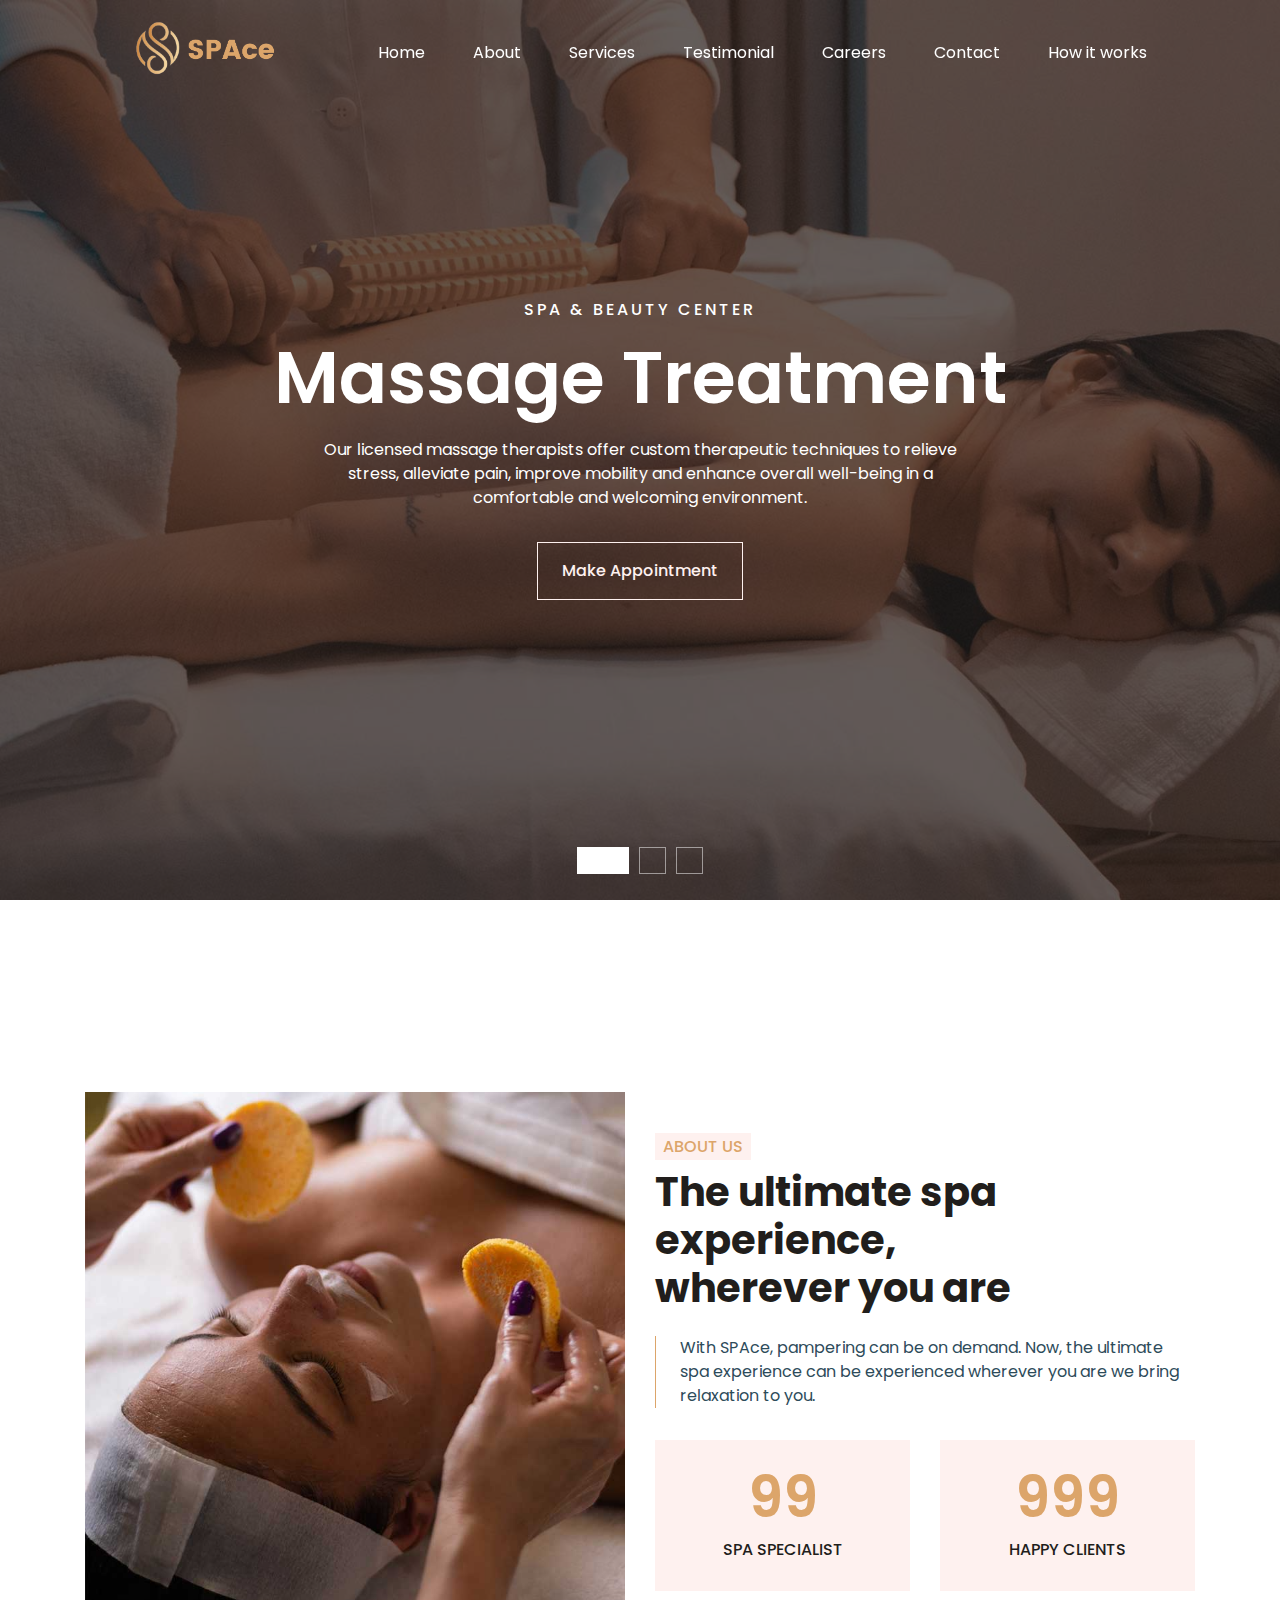
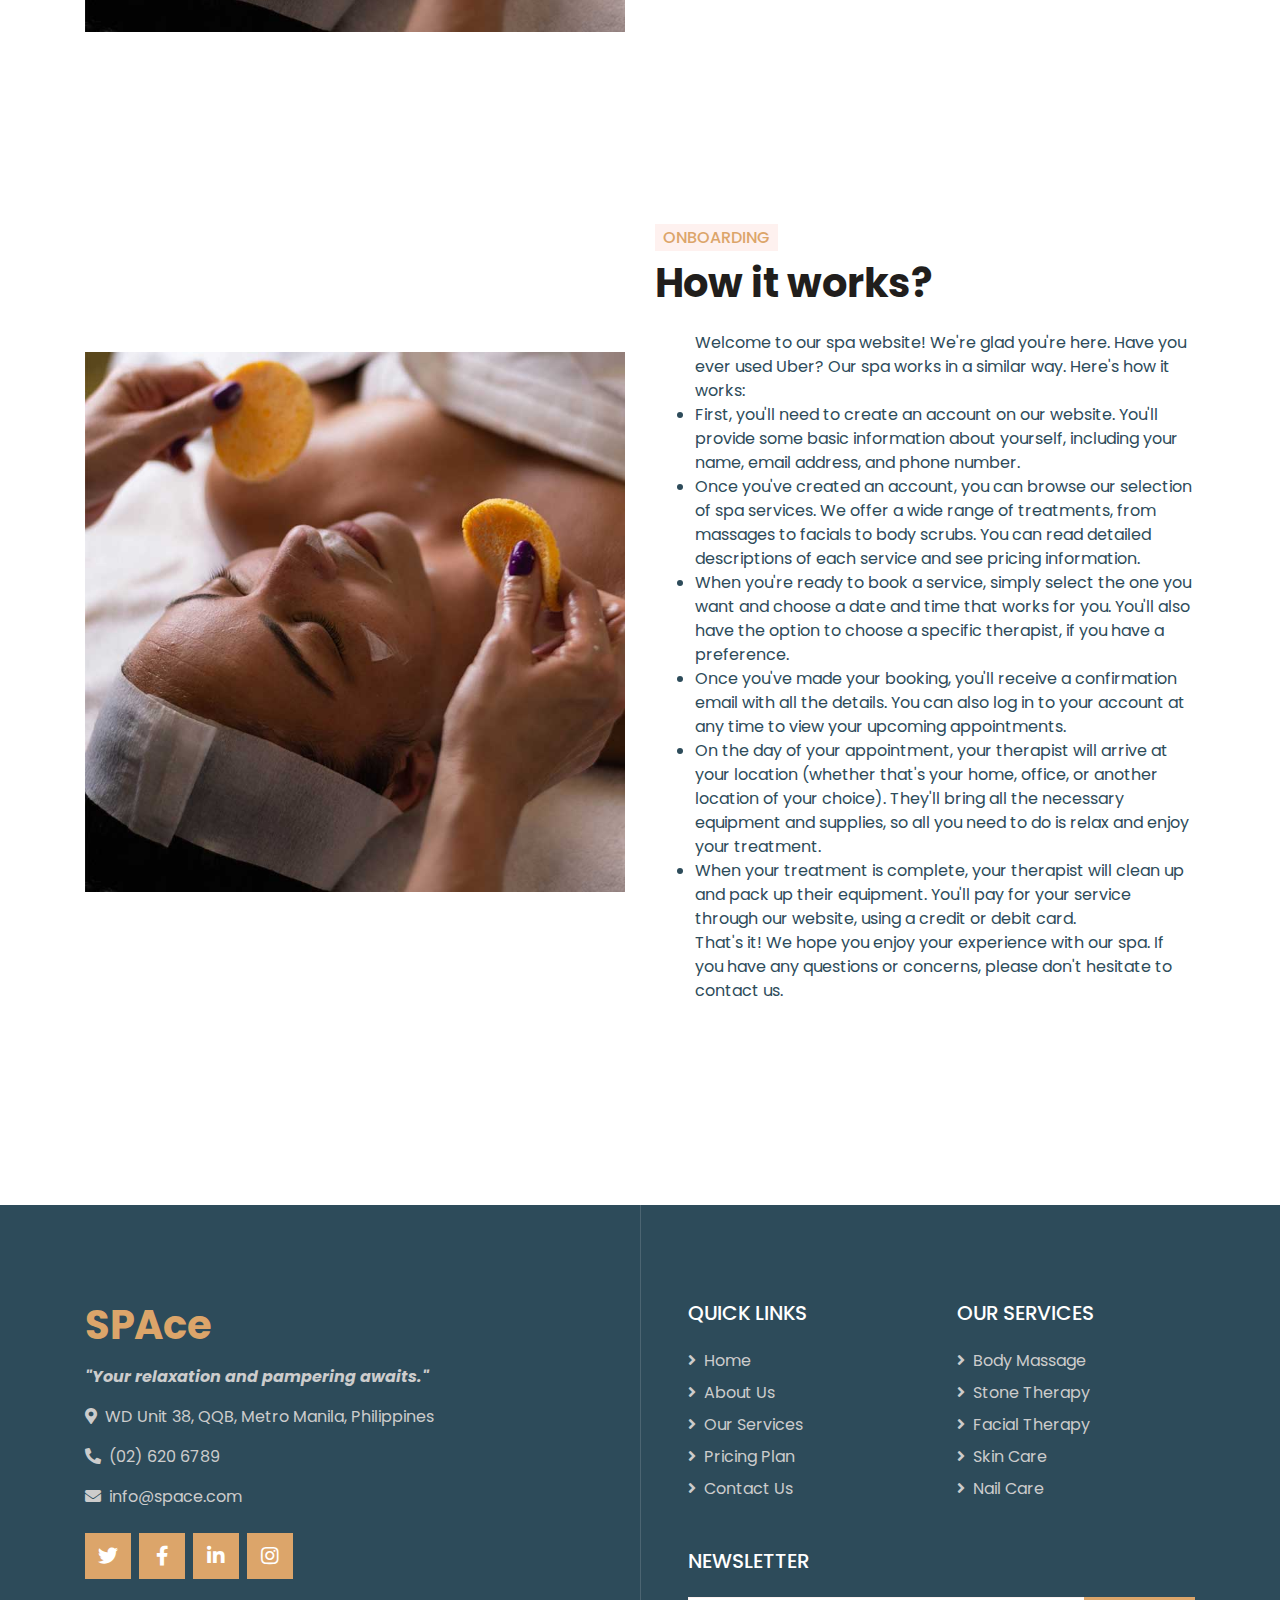
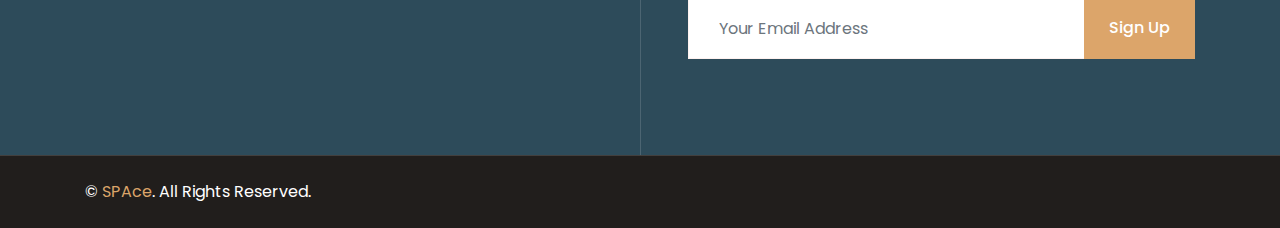
==== commit f1eccf8a: "updated home carousel and added how it works page" ====
--- a/about.html
+++ b/about.html
@@ -3,7 +3,7 @@
 
 <head>
     <meta charset="utf-8">
-    <title>SPA Center - Beauty & Spa HTML Template</title>
+    <title>SPAce - Beauty & Spa</title>
     <meta content="width=device-width, initial-scale=1.0" name="viewport">
     <meta content="Free HTML Templates" name="keywords">
     <meta content="Free HTML Templates" name="description">
@@ -25,223 +25,193 @@
 
     <!-- Customized Bootstrap Stylesheet -->
     <link href="css/style.css" rel="stylesheet">
+    <link href="navbartest.css" rel="stylesheet">
+
+    <!-- Scripts -->
+    <!-- Jquery needed -->
+    <script src="https://ajax.googleapis.com/ajax/libs/jquery/3.1.1/jquery.min.js"></script>
+    <script src="js/main.js"></script>
+
+    <!-- Function used to shrink nav bar removing paddings and adding black background -->
+    <script>
+        $(window).scroll(function() {
+            if ($(document).scrollTop() > 50) {
+                $('.nav').addClass('affix');
+                console.log("OK");
+            } else {
+                $('.nav').removeClass('affix');
+            }
+        });
+    </script>
 </head>
-
 <body>
-    <!-- Topbar Start -->
-    <div class="container-fluid bg-light d-none d-lg-block">
-        <div class="row py-2 px-lg-5">
-            <div class="col-lg-6 text-left mb-2 mb-lg-0">
-                <div class="d-inline-flex align-items-center">
-                    <small><i class="fa fa-phone-alt mr-2"></i>+012 345 6789</small>
-                    <small class="px-3">|</small>
-                    <small><i class="fa fa-envelope mr-2"></i>info@example.com</small>
-                </div>
-            </div>
-            <div class="col-lg-6 text-right">
-                <div class="d-inline-flex align-items-center">
-                    <a class="text-primary px-2" href="">
-                        <i class="fab fa-facebook-f"></i>
-                    </a>
-                    <a class="text-primary px-2" href="">
-                        <i class="fab fa-twitter"></i>
-                    </a>
-                    <a class="text-primary px-2" href="">
-                        <i class="fab fa-linkedin-in"></i>
-                    </a>
-                    <a class="text-primary px-2" href="">
-                        <i class="fab fa-instagram"></i>
-                    </a>
-                    <a class="text-primary pl-2" href="">
-                        <i class="fab fa-youtube"></i>
-                    </a>
+    <nav class="nav">
+        <div class="container">
+            <div class="logo" style="display: table-cell; vertical-align: middle;">
+                <a class="navbar-brand" href="#"><img src="img/logo.png"
+                  style="height: auto; width: 50px; padding-bottom: 5px;" /></a>
+                  <a href="#home"><img src="img/space.png"
+                    style="height: auto; width: 90px; padding-bottom: 20px;" /></a>
+            </div>
+            <div id="mainListDiv" class="main_list">
+                <ul class="navlinks">
+                    <li><a href="index.html">Home</a></li>
+                    <li><a href="about.html">About</a></li>
+                    <li><a href="#">Services</a></li>
+                    <li><a href="#">Testimonial</a></li>
+                    <li><a href="#">Careers</a></li>
+                    <li><a href="#">Contact</a></li>
+                    <li><a href="#">How it works</a></li>
+                </ul>
+            </div>
+            <span class="navTrigger">
+                <i></i>
+                <i></i>
+                <i></i>
+            </span>
+        </div>
+    </nav>
+
+<!-- Carousel -->
+    <div class="container-fluid p-0 mb-5 pb-5">
+        <div id="header-carousel" class="carousel slide carousel-fade" data-ride="carousel">
+            <ol class="carousel-indicators">
+                <li data-target="#header-carousel" data-slide-to="0" class="active"></li>
+                <li data-target="#header-carousel" data-slide-to="1"></li>
+                <li data-target="#header-carousel" data-slide-to="2"></li>
+            </ol>
+            <div class="carousel-inner">
+                <div class="carousel-item position-relative active" style="min-height: 100vh;">
+                    <img class="position-absolute w-100 h-100" src="img/carousel-1.jpg" style="object-fit: cover;">
+                    <div class="carousel-caption d-flex flex-column align-items-center justify-content-center">
+                        <div class="p-3" style="max-width: 900px;">
+                            <h6 class="text-white text-uppercase mb-3 animate__animated animate__fadeInDown" style="letter-spacing: 3px;">Spa & Beauty Center</h6>
+                            <h3 class="display-3 text-capitalize text-white mb-3">Massage Treatment</h3>
+                            <p class="mx-md-5 px-5">Our licensed massage therapists offer custom therapeutic techniques to relieve stress, alleviate pain, improve mobility and enhance overall well-being in a comfortable and welcoming environment.</p>
+                            <a class="btn btn-outline-light py-3 px-4 mt-3 animate__animated animate__fadeInUp" href="#">Make Appointment</a>
+                        </div>
+                    </div>
+                </div>
+                <div class="carousel-item position-relative" style="min-height: 100vh;">
+                    <img class="position-absolute w-100 h-100" src="img/carousel-2.jpg" style="object-fit: cover;">
+                    <div class="carousel-caption d-flex flex-column align-items-center justify-content-center">
+                        <div class="p-3" style="max-width: 900px;">
+                            <h6 class="text-white text-uppercase mb-3 animate__animated animate__fadeInDown" style="letter-spacing: 3px;">Spa & Beauty Center</h6>
+                            <h3 class="display-3 text-capitalize text-white mb-3">Facial Treatment</h3>
+                            <p class="mx-md-5 px-5">Our facial treatment nourishes, revitalizes, and enhances the overall appearance of your skin, leaving you with a healthy and glowing complexion.</p>
+                            <a class="btn btn-outline-light py-3 px-4 mt-3 animate__animated animate__fadeInUp" href="#">Make Appointment</a>
+                        </div>
+                    </div>
+                </div>
+                <div class="carousel-item position-relative" style="min-height: 100vh;">
+                    <img class="position-absolute w-100 h-100" src="img/carousel-3.jpg" style="object-fit: cover;">
+                    <div class="carousel-caption d-flex flex-column align-items-center justify-content-center">
+                        <div class="p-3" style="max-width: 900px;">
+                            <h6 class="text-white text-uppercase mb-3 animate__animated animate__fadeInDown" style="letter-spacing: 3px;">Spa & Beauty Center</h6>
+                            <h3 class="display-3 text-capitalize text-white mb-3">Cellulite Treatment</h3>
+                            <p class="mx-md-5 px-5">Our cellulite treatment reduces the appearance of cellulite, improves skin texture, and promotes a smoother, more toned appearance.</p>
+                            <a class="btn btn-outline-light py-3 px-4 mt-3 animate__animated animate__fadeInUp" href="#">Make Appointment</a>
+                        </div>
+                    </div>
                 </div>
             </div>
         </div>
     </div>
-    <!-- Topbar End -->
-
-
-    <!-- Navbar Start -->
-    <div class="container-fluid p-0">
-        <nav class="navbar navbar-expand-lg bg-white navbar-light py-3 py-lg-0 px-lg-5">
-            <a href="index.html" class="navbar-brand ml-lg-3">
-                <h1 class="m-0 text-primary"><span class="text-dark">SPA</span> Center</h1>
-            </a>
-            <button type="button" class="navbar-toggler" data-toggle="collapse" data-target="#navbarCollapse">
-                <span class="navbar-toggler-icon"></span>
-            </button>
-            <div class="collapse navbar-collapse justify-content-between px-lg-3" id="navbarCollapse">
-                <div class="navbar-nav m-auto py-0">
-                    <a href="index.html" class="nav-item nav-link">Home</a>
-                    <a href="about.html" class="nav-item nav-link active">About</a>
-                    <a href="service.html" class="nav-item nav-link">Services</a>
-                    <a href="price.html" class="nav-item nav-link">Pricing</a>
-                    <div class="nav-item dropdown">
-                        <a href="#" class="nav-link dropdown-toggle" data-toggle="dropdown">Pages</a>
-                        <div class="dropdown-menu rounded-0 m-0">
-                            <a href="appointment.html" class="dropdown-item">Appointment</a>
-                            <a href="opening.html" class="dropdown-item">Open Hours</a>
-                            <a href="team.html" class="dropdown-item">Our Team</a>
-                            <a href="testimonial.html" class="dropdown-item">Testimonial</a>
-                        </div>
-                    </div>
-                    <a href="contact.html" class="nav-item nav-link">Contact</a>
-                </div>
-                <a href="" class="btn btn-primary d-none d-lg-block">Book Now</a>
-            </div>
-        </nav>
-    </div>
-    <!-- Navbar End -->
-
-
-    <!-- Header Start -->
-    <div class="jumbotron jumbotron-fluid bg-jumbotron" style="margin-bottom: 90px;">
-        <div class="container text-center py-5">
-            <h3 class="text-white display-3 mb-4">About</h3>
-            <div class="d-inline-flex align-items-center text-white">
-                <p class="m-0"><a class="text-white" href="">Home</a></p>
-                <i class="far fa-circle px-3"></i>
-                <p class="m-0">About</p>
-            </div>
-        </div>
-    </div>
-    <!-- Header End -->
-
-
-    <!-- About Start -->
-    <div class="container-fluid py-5">
-        <div class="container py-5">
-            <div class="row align-items-center">
-                <div class="col-lg-6 pb-5 pb-lg-0">
-                    <img class="img-fluid w-100" src="img/about.jpg" alt="">
-                </div>
-                <div class="col-lg-6">
-                    <h6 class="d-inline-block text-primary text-uppercase bg-light py-1 px-2">About Us</h6>
-                    <h1 class="mb-4">Your Best Spa, Beauty & Skin Care Center</h1>
-                    <p class="pl-4 border-left border-primary">Dolores lorem lorem ipsum sit et ipsum. Sadip sea amet diam dolore sed et. Sit rebum labore sit sit ut vero no sit. Et elitr stet dolor sed sit et sed ipsum et kasd erat duo eos et erat</p>
-                    <div class="row pt-3">
-                        <div class="col-6">
-                            <div class="bg-light text-center p-4">
-                                <h3 class="display-4 text-primary" data-toggle="counter-up">99</h3>
-                                <h6 class="text-uppercase">Spa Specialist</h6>
-                            </div>
-                        </div>
-                        <div class="col-6">
-                            <div class="bg-light text-center p-4">
-                                <h3 class="display-4 text-primary" data-toggle="counter-up">999</h3>
-                                <h6 class="text-uppercase">Happy Clients</h6>
-                            </div>
-                        </div>
-                    </div>
-                </div>
-            </div>
-        </div>
-    </div>
-    <!-- About End -->
-
-
-    <!-- Team Start -->
-    <div class="container-fluid py-5">
-        <div class="container pt-5">
-            <div class="row justify-content-center text-center">
-                <div class="col-lg-6">
-                    <h6 class="d-inline-block bg-light text-primary text-uppercase py-1 px-2">Spa Specialist</h6>
-                    <h1 class="mb-5">Spa & Beauty Specialist</h1>
-                </div>
-            </div>
-            <div class="row">
-                <div class="col-lg-3 col-md-6">
-                    <div class="team position-relative overflow-hidden mb-5">
-                        <img class="img-fluid" src="img/team-1.jpg" alt="">
-                        <div class="position-relative text-center">
-                            <div class="team-text bg-primary text-white">
-                                <h5 class="text-white text-uppercase">Olivia Mia</h5>
-                                <p class="m-0">Spa & Beauty Expert</p>
-                            </div>
-                            <div class="team-social bg-dark text-center">
-                                <a class="btn btn-outline-primary btn-square mr-2" href="#"><i class="fab fa-twitter"></i></a>
-                                <a class="btn btn-outline-primary btn-square mr-2" href="#"><i class="fab fa-facebook-f"></i></a>
-                                <a class="btn btn-outline-primary btn-square mr-2" href="#"><i class="fab fa-linkedin-in"></i></a>
-                                <a class="btn btn-outline-primary btn-square" href="#"><i class="fab fa-instagram"></i></a>
-                            </div>
-                        </div>
-                    </div>
-                </div>
-                <div class="col-lg-3 col-md-6">
-                    <div class="team position-relative overflow-hidden mb-5">
-                        <img class="img-fluid" src="img/team-2.jpg" alt="">
-                        <div class="position-relative text-center">
-                            <div class="team-text bg-primary text-white">
-                                <h5 class="text-white text-uppercase">Cory Brown</h5>
-                                <p class="m-0">Spa & Beauty Expert</p>
-                            </div>
-                            <div class="team-social bg-dark text-center">
-                                <a class="btn btn-outline-primary btn-square mr-2" href="#"><i class="fab fa-twitter"></i></a>
-                                <a class="btn btn-outline-primary btn-square mr-2" href="#"><i class="fab fa-facebook-f"></i></a>
-                                <a class="btn btn-outline-primary btn-square mr-2" href="#"><i class="fab fa-linkedin-in"></i></a>
-                                <a class="btn btn-outline-primary btn-square" href="#"><i class="fab fa-instagram"></i></a>
-                            </div>
-                        </div>
-                    </div>
-                </div>
-                <div class="col-lg-3 col-md-6">
-                    <div class="team position-relative overflow-hidden mb-5">
-                        <img class="img-fluid" src="img/team-3.jpg" alt="">
-                        <div class="position-relative text-center">
-                            <div class="team-text bg-primary text-white">
-                                <h5 class="text-white text-uppercase">Elizabeth Ross</h5>
-                                <p class="m-0">Spa & Beauty Expert</p>
-                            </div>
-                            <div class="team-social bg-dark text-center">
-                                <a class="btn btn-outline-primary btn-square mr-2" href="#"><i class="fab fa-twitter"></i></a>
-                                <a class="btn btn-outline-primary btn-square mr-2" href="#"><i class="fab fa-facebook-f"></i></a>
-                                <a class="btn btn-outline-primary btn-square mr-2" href="#"><i class="fab fa-linkedin-in"></i></a>
-                                <a class="btn btn-outline-primary btn-square" href="#"><i class="fab fa-instagram"></i></a>
-                            </div>
-                        </div>
-                    </div>
-                </div>
-                <div class="col-lg-3 col-md-6">
-                    <div class="team position-relative overflow-hidden mb-5">
-                        <img class="img-fluid" src="img/team-4.jpg" alt="">
-                        <div class="position-relative text-center">
-                            <div class="team-text bg-primary text-white">
-                                <h5 class="text-white text-uppercase">Kelly Walke</h5>
-                                <p class="m-0">Spa & Beauty Expert</p>
-                            </div>
-                            <div class="team-social bg-dark text-center">
-                                <a class="btn btn-outline-primary btn-square mr-2" href="#"><i class="fab fa-twitter"></i></a>
-                                <a class="btn btn-outline-primary btn-square mr-2" href="#"><i class="fab fa-facebook-f"></i></a>
-                                <a class="btn btn-outline-primary btn-square mr-2" href="#"><i class="fab fa-linkedin-in"></i></a>
-                                <a class="btn btn-outline-primary btn-square" href="#"><i class="fab fa-instagram"></i></a>
-                            </div>
-                        </div>
-                    </div>
-                </div>
-            </div>
-        </div>
-    </div>
-    <!-- Team End -->
+    <!-- Carousel End -->
+<!-- Content -->
+        <!-- About Start -->
+        <div class="container-fluid py-5">
+            <div class="container py-5">
+                <div class="row align-items-center">
+                    <div class="col-lg-6 pb-5 pb-lg-0">
+                        <img class="img-fluid w-100" src="img/about.jpg" alt="">
+                    </div>
+                    <div class="col-lg-6">
+                        <h6 class="d-inline-block text-primary text-uppercase bg-light py-1 px-2">About Us</h6>
+                        <h1 class="mb-4">The ultimate spa experience,</br> 
+                            wherever you are</h1>
+                        <p class="pl-4 border-left border-primary">With SPAce, pampering can be on demand. Now, the ultimate spa experience can be experienced wherever you are we bring relaxation to you.</p>
+                        <div class="row pt-3">
+                            <div class="col-6">
+                                <div class="bg-light text-center p-4">
+                                    <h3 class="display-4 text-primary" data-toggle="counter-up">99</h3>
+                                    <h6 class="text-uppercase">Spa Specialist</h6>
+                                </div>
+                            </div>
+                            <div class="col-6">
+                                <div class="bg-light text-center p-4">
+                                    <h3 class="display-4 text-primary" data-toggle="counter-up">999</h3>
+                                    <h6 class="text-uppercase">Happy Clients</h6>
+                                </div>
+                            </div>
+                        </div>
+                    </div>
+                </div>
+            </div>
+        </div>
+        <!-- About End -->
+
+
+        <!-- How it works-->
+        <div class="container-fluid py-5">
+            <div class="container py-5">
+                <div class="row align-items-center">
+                    <div class="col-lg-6 pb-5 pb-lg-0">
+                        <img class="img-fluid w-100" src="img/about.jpg" alt="">
+                    </div>
+                    <div class="col-lg-6">
+                        <h6 class="d-inline-block text-primary text-uppercase bg-light py-1 px-2">Onboarding</h6>
+                        <h1 class="mb-4">How it works?</br> 
+                        </h1>
+                        <p class="pl-4 border-left border-primary">
+                            <ul>
+                            Welcome to our spa website! We're glad you're here.
+
+                            Have you ever used Uber? Our spa works in a similar way. Here's how it works:
+                            
+                            <li>First, you'll need to create an account on our website. You'll provide some basic information about yourself, including your name, email address, and phone number.</li>
+                            
+                            <li>Once you've created an account, you can browse our selection of spa services. We offer a wide range of treatments, from massages to facials to body scrubs. You can read detailed descriptions of each service and see pricing information.</li>
+                            
+                            <li>When you're ready to book a service, simply select the one you want and choose a date and time that works for you. You'll also have the option to choose a specific therapist, if you have a preference.</li>
+                            
+                            <li>Once you've made your booking, you'll receive a confirmation email with all the details. You can also log in to your account at any time to view your upcoming appointments.</li>
+                            
+                            <li>On the day of your appointment, your therapist will arrive at your location (whether that's your home, office, or another location of your choice). They'll bring all the necessary equipment and supplies, so all you need to do is relax and enjoy your treatment.</li>
+                            
+                            <li>When your treatment is complete, your therapist will clean up and pack up their equipment. You'll pay for your service through our website, using a credit or debit card.</li>
+                            
+                            That's it! We hope you enjoy your experience with our spa. If you have any questions or concerns, please don't hesitate to contact us.
+                        </ul>
+                        </p>
+                        
+                    </div>
+                </div>
+            </div>
+        </div>
+        <!-- Add an infographic -->
+
+
+
 
 
     <!-- Footer Start -->
-    <div class="footer container-fluid position-relative bg-dark py-5" style="margin-top: 90px;">
+    <div class="footer container-fluid position-relative py-5" style="margin-top: 90px; background-color: #2d4b5a;">
         <div class="container pt-5">
             <div class="row">
                 <div class="col-lg-6 pr-lg-5 mb-5">
                     <a href="index.html" class="navbar-brand">
-                        <h1 class="mb-3 text-white"><span class="text-primary">SPA</span> Center</h1>
+                        <h1 class="mb-3 text-white"><span class="text-primary">SPAce</span></h1>
                     </a>
-                    <p>Aliquyam sed elitr elitr erat sed diam ipsum eirmod eos lorem nonumy. Tempor sea ipsum diam  sed clita dolore eos dolores magna erat dolore sed stet justo et dolor.</p>
-                    <p><i class="fa fa-map-marker-alt mr-2"></i>123 Street, New York, USA</p>
-                    <p><i class="fa fa-phone-alt mr-2"></i>+012 345 67890</p>
-                    <p><i class="fa fa-envelope mr-2"></i>info@example.com</p>
+                    <p><strong><i>"Your relaxation and pampering awaits."</i></strong></p>
+                    <p><i class="fa fa-map-marker-alt mr-2"></i>WD Unit 38, QQB, Metro Manila, Philippines</p>
+                    <p><i class="fa fa-phone-alt mr-2"></i>(02) 620 6789</p>
+                    <p><i class="fa fa-envelope mr-2"></i>info@space.com</p>
                     <div class="d-flex justify-content-start mt-4">
-                        <a class="btn btn-lg btn-primary btn-lg-square mr-2" href="#"><i class="fab fa-twitter"></i></a>
-                        <a class="btn btn-lg btn-primary btn-lg-square mr-2" href="#"><i class="fab fa-facebook-f"></i></a>
-                        <a class="btn btn-lg btn-primary btn-lg-square mr-2" href="#"><i class="fab fa-linkedin-in"></i></a>
-                        <a class="btn btn-lg btn-primary btn-lg-square" href="#"><i class="fab fa-instagram"></i></a>
+                        <a class="btn btn-lg btn-primary btn-lg-square mr-2" href="https://twitter.com/home"><i class="fab fa-twitter"></i></a>
+                        <a class="btn btn-lg btn-primary btn-lg-square mr-2" href="https://www.facebook.com/"><i class="fab fa-facebook-f"></i></a>
+                        <a class="btn btn-lg btn-primary btn-lg-square mr-2" href="https://www.linkedin.com"><i class="fab fa-linkedin-in"></i></a>
+                        <a class="btn btn-lg btn-primary btn-lg-square" href="https://www.instagram.com/"><i class="fab fa-instagram"></i></a>
                     </div>
                 </div>
                 <div class="col-lg-6 pl-lg-5">
@@ -286,11 +256,9 @@
         <div class="container">
             <div class="row">
                 <div class="col-md-6 text-center text-md-left mb-3 mb-md-0">
-                    <p class="m-0 text-white">&copy; <a href="#">Your Site Name</a>. All Rights Reserved.</p>
-                </div>
-                <div class="col-md-6 text-center text-md-right">
-                    <p class="m-0 text-white">Designed by <a href="https://htmlcodex.com">HTML Codex</a></p>
-                </div>
+                    <p class="m-0 text-white">&copy; <a href="#">SPAce</a>. All Rights Reserved.</p>
+                </div>
+                
             </div>
         </div>
     </div>
@@ -320,4 +288,4 @@
     <script src="js/main.js"></script>
 </body>
 
-</html>+</html>
--- a/css/style.css
+++ b/css/style.css
@@ -49,7 +49,7 @@
   -webkit-tap-highlight-color: rgba(0, 0, 0, 0);
 }
 
-article, aside, figcaption, figure, footer, header, hgroup, main, nav, section {
+article, aside, figcaption, figure, footer, header, hgroup, main {
   display: block;
   background-color: #2d4b5a !important;
 }
@@ -3918,7 +3918,7 @@
     transition: none;
   }
 }
-
+/* 
 .nav {
   display: flex;
   flex-wrap: wrap;
@@ -3927,17 +3927,17 @@
   list-style: none;
   color: #dca56a;
   background-color: #dca56a !important;
-}
+} */
 /* css from mp2 */
-.navbar{
+/* .navbar{
   background: #dca56a ;
   background: -webkit-linear-gradient(to right, #2d4b5a, #dca56a);  
   background: linear-gradient(to right,#101f27,#d9dee0 ); 
   color:antiquewhite !important;
- }
+ } */
 
  /*endof css from mp2  */
-
+/* 
 .nav-link {
   display: block;
   padding: 0.5rem 1rem;
@@ -4003,7 +4003,7 @@
   flex-basis: 0;
   flex-grow: 1;
   text-align: center;
-}
+} */
 
 .tab-content > .tab-pane {
   display: none;
@@ -4013,7 +4013,7 @@
   display: block;
 }
 
-.navbar {
+/* .navbar {
   position: fixed !important;
   display: flex;
   flex-wrap: wrap;
@@ -4374,7 +4374,7 @@
 
 .navbar-dark .navbar-text a:hover, .navbar-dark .navbar-text a:focus {
   color: #fff;
-}
+} */
 
 .card {
   position: relative;
@@ -9540,13 +9540,13 @@
   }
 }
 
-.navbar-light .navbar-nav .nav-link {
+/* .navbar-light .navbar-nav .nav-link {
   padding: 30px 15px;
   font-weight: 600;
   letter-spacing: 1px;
   color: #2d4b5a;
   outline: none;
-}
+} */
 
 .navbar-light .navbar-nav .nav-link:hover,
 .navbar-light .navbar-nav .nav-link.active {
--- a/navbartest.css
+++ b/navbartest.css
@@ -0,0 +1,350 @@
+@import url('https://fonts.googleapis.com/css?family=Quicksand:400,500,700');
+
+/*-- Inspiration taken from abdo steif -->
+/* --> https://codepen.io/abdosteif/pen/bRoyMb?editors=1100*/
+
+/* Navbar section */
+
+.nav {
+    width: 100%;
+    height: 65px;
+    position: fixed;
+    line-height: 65px;
+    text-align: center;
+    z-index: 999;
+}
+
+.nav div.logo {
+    float: left;
+    width: auto;
+    height: auto;
+    padding-left: 3rem;
+}
+
+.nav div.logo a {
+    text-decoration: none;
+    color: #fff;
+    font-size: 1.8rem;
+}
+
+.nav div.logo a:hover {
+    color: #dca56a;
+}
+
+.nav div.main_list {
+    height: 65px;
+    float: right;
+}
+
+.nav div.main_list ul {
+    width: 100%;
+    height: 65px;
+    display: flex;
+    list-style: none;
+    margin: 0;
+    padding: 0;
+}
+
+.nav div.main_list ul li {
+    width: auto;
+    height: 65px;
+    padding: 0;
+    padding-right: 3rem;
+}
+
+.nav div.main_list ul li a {
+    text-decoration: none;
+    color: #fff;
+    line-height: 65px;
+    font-size: 1 rem;
+}
+
+.nav div.main_list ul li a:hover {
+    color: #dca56a;
+}
+
+
+/* Home section */
+
+
+
+.navTrigger {
+    display: none;
+}
+
+.nav {
+    padding-top: 20px;
+    padding-bottom: 20px;
+    -webkit-transition: all 0.4s ease;
+    transition: all 0.4s ease;
+}
+
+
+/* Media query section */
+
+@media screen and (min-width: 768px) and (max-width: 1024px) {
+    .container {
+        margin: 0;
+    }
+}
+
+@media screen and (max-width:768px) {
+    .navTrigger {
+        display: block;
+    }
+    .nav div.logo {
+        margin-left: 15px;
+    }
+    .nav div.main_list {
+        width: 100%;
+        height: 0;
+        overflow: hidden;
+    }
+    .nav div.show_list {
+        height: auto;
+        display: none;
+    }
+    .nav div.main_list ul {
+        flex-direction: column;
+        width: 100%;
+        height: 100vh;
+        right: 0;
+        left: 0;
+        bottom: 0;
+        background-color: #2d4b5a;
+        /*same background color of navbar*/
+        background-position: center top;
+    }
+    .nav div.main_list ul li {
+        width: 100%;
+        text-align: right;
+    }
+    .nav div.main_list ul li a {
+        text-align: center;
+        width: 100%;
+        font-size: 3rem;
+        padding: 20px;
+    }
+    .nav div.media_button {
+        display: block;
+    }
+}
+
+
+/* Animation */
+/* Inspiration taken from Dicson https://codemyui.com/simple-hamburger-menu-x-mark-animation/ */
+
+.navTrigger {
+    cursor: pointer;
+    width: 30px;
+    height: 25px;
+    margin: auto;
+    position: absolute;
+    right: 30px;
+    top: 0;
+    bottom: 0;
+}
+
+.navTrigger i {
+    background-color: #2d4b5a;
+    border-radius: 2px;
+    content: '';
+    display: block;
+    width: 100%;
+    height: 4px;
+}
+
+.navTrigger i:nth-child(1) {
+    -webkit-animation: outT 0.8s backwards;
+    animation: outT 0.8s backwards;
+    -webkit-animation-direction: reverse;
+    animation-direction: reverse;
+}
+
+.navTrigger i:nth-child(2) {
+    margin: 5px 0;
+    -webkit-animation: outM 0.8s backwards;
+    animation: outM 0.8s backwards;
+    -webkit-animation-direction: reverse;
+    animation-direction: reverse;
+}
+
+.navTrigger i:nth-child(3) {
+    -webkit-animation: outBtm 0.8s backwards;
+    animation: outBtm 0.8s backwards;
+    -webkit-animation-direction: reverse;
+    animation-direction: reverse;
+}
+
+.navTrigger.active i:nth-child(1) {
+    -webkit-animation: inT 0.8s forwards;
+    animation: inT 0.8s forwards;
+}
+
+.navTrigger.active i:nth-child(2) {
+    -webkit-animation: inM 0.8s forwards;
+    animation: inM 0.8s forwards;
+}
+
+.navTrigger.active i:nth-child(3) {
+    -webkit-animation: inBtm 0.8s forwards;
+    animation: inBtm 0.8s forwards;
+}
+
+@-webkit-keyframes inM {
+    50% {
+        -webkit-transform: rotate(0deg);
+    }
+    100% {
+        -webkit-transform: rotate(45deg);
+    }
+}
+
+@keyframes inM {
+    50% {
+        transform: rotate(0deg);
+    }
+    100% {
+        transform: rotate(45deg);
+    }
+}
+
+@-webkit-keyframes outM {
+    50% {
+        -webkit-transform: rotate(0deg);
+    }
+    100% {
+        -webkit-transform: rotate(45deg);
+    }
+}
+
+@keyframes outM {
+    50% {
+        transform: rotate(0deg);
+    }
+    100% {
+        transform: rotate(45deg);
+    }
+}
+
+@-webkit-keyframes inT {
+    0% {
+        -webkit-transform: translateY(0px) rotate(0deg);
+    }
+    50% {
+        -webkit-transform: translateY(9px) rotate(0deg);
+    }
+    100% {
+        -webkit-transform: translateY(9px) rotate(135deg);
+    }
+}
+
+@keyframes inT {
+    0% {
+        transform: translateY(0px) rotate(0deg);
+    }
+    50% {
+        transform: translateY(9px) rotate(0deg);
+    }
+    100% {
+        transform: translateY(9px) rotate(135deg);
+    }
+}
+
+@-webkit-keyframes outT {
+    0% {
+        -webkit-transform: translateY(0px) rotate(0deg);
+    }
+    50% {
+        -webkit-transform: translateY(9px) rotate(0deg);
+    }
+    100% {
+        -webkit-transform: translateY(9px) rotate(135deg);
+    }
+}
+
+@keyframes outT {
+    0% {
+        transform: translateY(0px) rotate(0deg);
+    }
+    50% {
+        transform: translateY(9px) rotate(0deg);
+    }
+    100% {
+        transform: translateY(9px) rotate(135deg);
+    }
+}
+
+@-webkit-keyframes inBtm {
+    0% {
+        -webkit-transform: translateY(0px) rotate(0deg);
+    }
+    50% {
+        -webkit-transform: translateY(-9px) rotate(0deg);
+    }
+    100% {
+        -webkit-transform: translateY(-9px) rotate(135deg);
+    }
+}
+
+@keyframes inBtm {
+    0% {
+        transform: translateY(0px) rotate(0deg);
+    }
+    50% {
+        transform: translateY(-9px) rotate(0deg);
+    }
+    100% {
+        transform: translateY(-9px) rotate(135deg);
+    }
+}
+
+@-webkit-keyframes outBtm {
+    0% {
+        -webkit-transform: translateY(0px) rotate(0deg);
+    }
+    50% {
+        -webkit-transform: translateY(-9px) rotate(0deg);
+    }
+    100% {
+        -webkit-transform: translateY(-9px) rotate(135deg);
+    }
+}
+
+@keyframes outBtm {
+    0% {
+        transform: translateY(0px) rotate(0deg);
+    }
+    50% {
+        transform: translateY(-9px) rotate(0deg);
+    }
+    100% {
+        transform: translateY(-9px) rotate(135deg);
+    }
+}
+
+.affix {
+    padding: 0;
+    background-color: #2d4b5a;
+}
+
+
+
+
+
+
+.myH2 {
+	text-align:center;
+	font-size: 4rem;
+}
+.myP {
+	text-align: justify;
+	padding-left:15%;
+	padding-right:15%;
+	font-size: 20px;
+}
+@media all and (max-width:700px){
+	.myP {
+		padding:2%;
+	}
+}